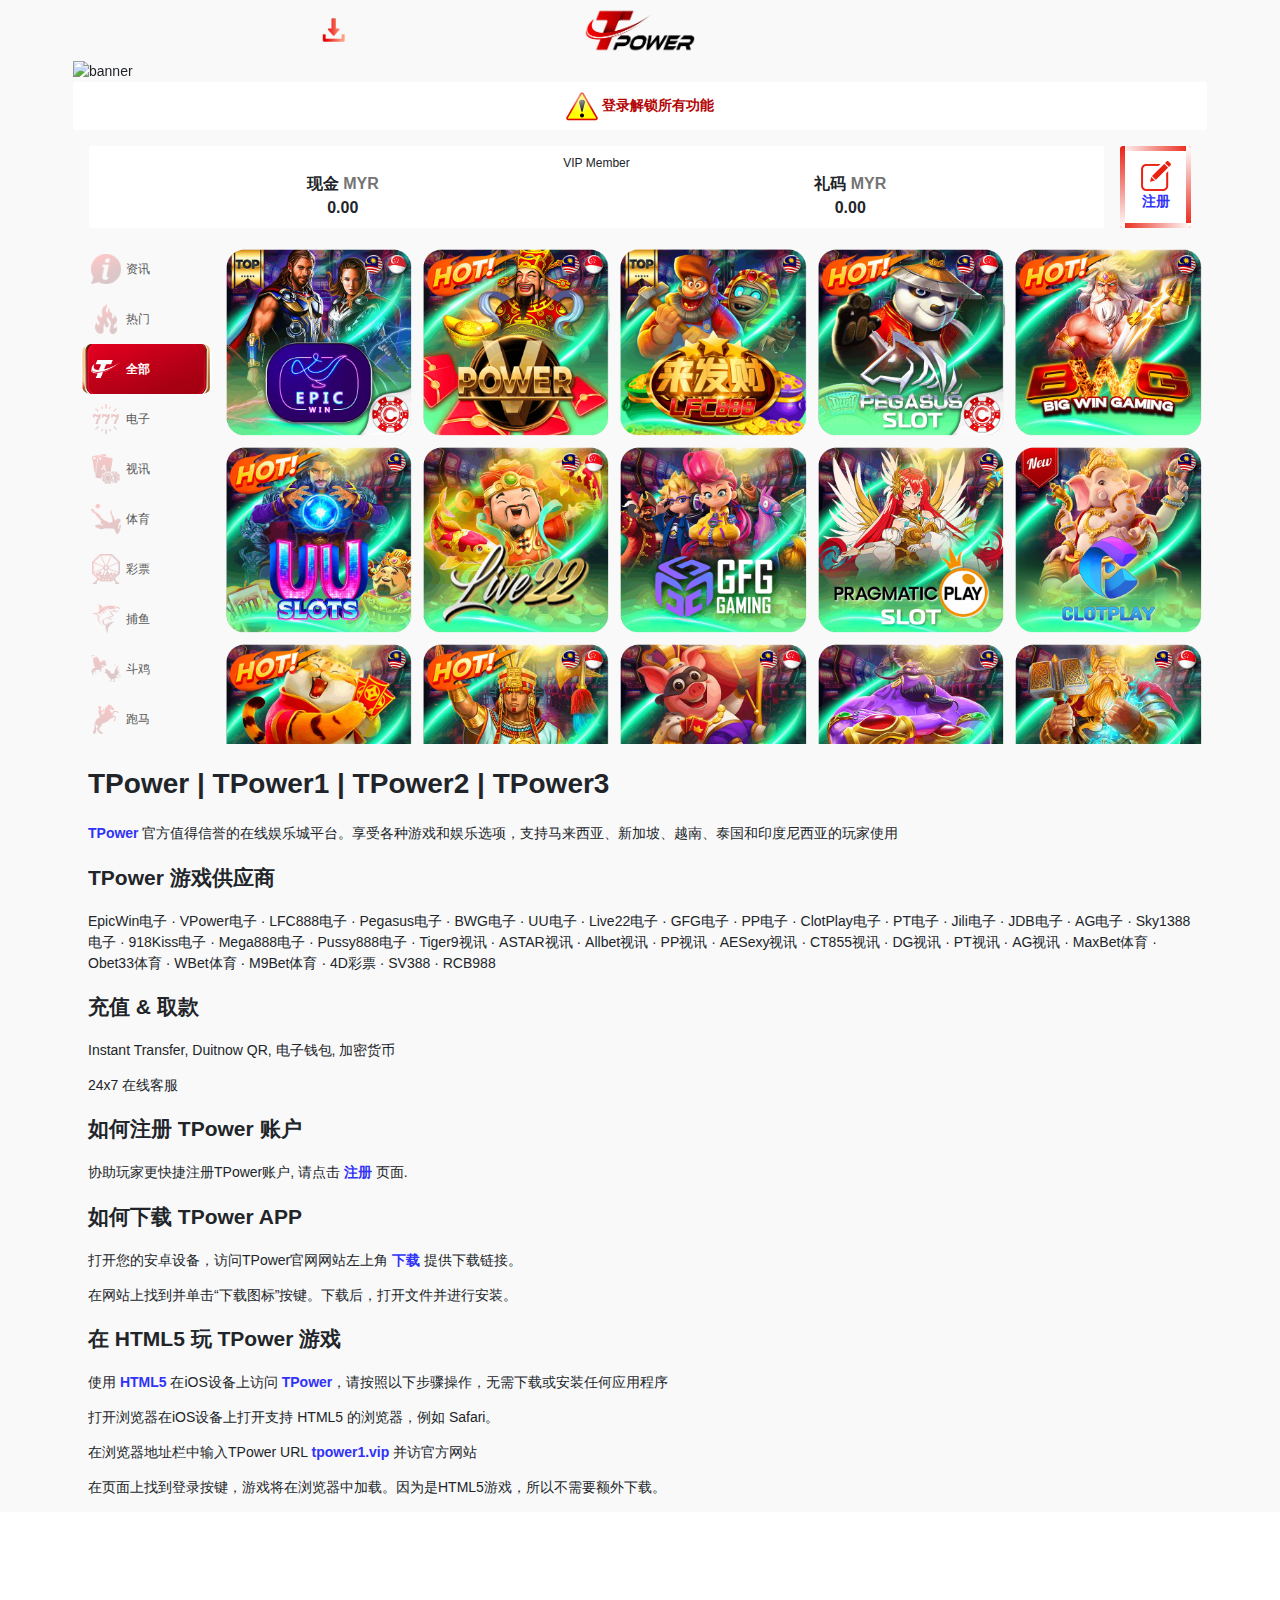
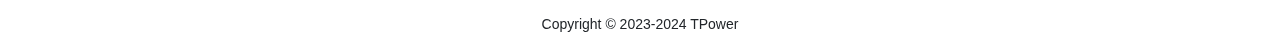
==== cn.html @ 119533c6 "Add files via upload" ====
<!DOCTYPE html>

<head>
    <html lang="zh-Hans" />
    <meta charset="utf-8" />
    <meta name="viewport" content="width=device-width, initial-scale=1" />
    <meta name="author" content="TPower" />
    <meta name="title" content="TPower 官方网站" />
    <title>TPower 官方网站</title>
    <meta name="description" content="TPower | TPower1 | TPower2 | TPower3 值得信誉的马来西亚线上娱乐城平台，24x7在线客服，即时转账和快速提款。立即免费加入！" />
    <meta name="keywords" content="tpower, tpower malaysia, tpower login, tpower casino, tpower 2, tpower official, tpower register, winbox, winbox login, winbox download, winbox apk, h5 winbox, a9 login, a9 agent, a9, a9 play, magnum toto kuda, magnum kuda toto, mkt, mkt 4d, carta mkt, mkt result, 4d mkt, judi free, judi online malaysia, betting, i8 betting, sports betting, 
     big boss judi, judi online" />
    <meta name="robots" content="index, follow" />
    <link rel="apple-touch-icon" sizes="180x180" href="./favicon/apple-touch-icon.png" />
    <link rel="icon" type="image/png" sizes="32x32" href="./favicon/favicon-32x32.png" />
    <link rel="icon" type="image/png" sizes="16x16" href="./favicon/favicon-16x16.png" />
    <link rel="icon" type="image/x-icon" href="./favicon.ico" />
    <link rel="manifest" href="./favicon/site.webmanifest" />
    <link rel="alternate" href="https://www.tpower1.vip" hreflang="en" />
    <link rel="alternate" href="https://www.tpower1.vip/cn" hreflang="zh-Hans" />
    <link href="./main.min.css" rel="stylesheet" />
    <script type="application/ld+json">
  {
    "@context": "https://schema.org",
    "@type": "WebSite",
    "name": "TPower 官方网站",
    "description": " TPower1 | TPower2 | TPower3 值得信誉的马来西亚线上娱乐城，24x7在线客服，即时转账和快速提款。立即免费加入！",
    "alternateName": ["TPower 官方网站"],
    "url": "https://www.tpower1.vip/cn"
  }
    </script>
    <meta name="google-site-verification" content="h-lVkQWXTKPnbQyWhM9craC9PoR7w5kTQ0ytJ8HIBSo" />
</head>

<body>
    <div data-v-7a945193409="" id="app">
        <div data-v-7a945193409="" id="a6685618956" class="a695261691 a69531983">
            <div data-v-7a2359685="">
                <div data-v-7a36941561="" data-v-7a2359685="" class="bg">
                </div>
                <div data-v-7a2359685="" class="container p-0 overflow-x-hidden">
                    <div data-v-7a7156162="" data-v-7a2359685="" class="navbar-height lobby">
                        <div data-v-7a7156162="" class="navbar-container fixed-top w-100 navbar-height">
                            <div data-v-7a7156162="" class="container h-100">
                                <div data-v-7a7156162="" class="row align-items-center h-100 no-gutters">
                                    <div data-v-7a7156162="" class="col">
                                        <a href="https://storage.googleapis.com/cdn-betmonsters-com-cdn-bucket-online/APP/T-Power-v1.0.54.apk" target="_blank" rel="nofollow" class=" btn"><img src="./vendor/download.png" width="32" height="26" alt="APK download"></a>
                                    </div>
                                    <div data-v-7a7156162="" class="col text-center">
                                        <a href="https://www.tpower1.vip/cn"><img data-v-7a7156162="" src="./vendor/logo.png" class="logo-img" alt="TPOWER" width="120" height="50"></a>
                                    </div>
                                    <div data-v-7a7156162="" class="col">
                                        <div data-v-7a7156162="" class="d-flex flex-row justify-content-end align-items-center">
                                            <div data-v-7a7156162="">
                                            </div>
                                        </div>
                                    </div>
                                </div>
                            </div>
                        </div>
                    </div>
                    <div data-v-7a956141731="" data-v-7a2359685="" id="carouselExampleIndicators" data-ride="carousel" class="carousel slide banner-carousel pointer-event">
                        <div data-v-7a956141731="" class="carousel-inner">
                            <div data-v-7a956141731="" class="carousel-item active">
                                <picture>
                                    <source srcset="./banner/171059499000.jpeg" media="(max-width: 468px)">
                                    <img data-v-7a956141731="" src="./banner/171059499000.jpeg" class="w-100 cursor-pointer" alt="banner" width="1280" height="400">
                                </picture>
                            </div>
                        </div>
                    </div>
                    <div data-v-7a1517396="" data-v-7a2359685="">
                        <div data-v-7a1517396="" class="balance-card text-center">
                            <div data-v-7a1517396=""><img src="./vendor/alert.png" width="32" height="32" alt="alert"> <span class="alert">登录解锁所有功能</span></div>
                        </div>
                    </div>
                    <div data-v-7a1517396="" data-v-7a2359685="" class="d-flex px-3 my-3">
                        <div data-v-7a1517396="" class="balance-card text-center">
                            <div data-v-7a1517396="" class="nickname">VIP Member</div>
                            <div data-v-7a1517396="" class="d-flex">
                                <div data-v-7a1517396="" class="balance">
                                    <div data-v-7a1517396="" class="balance-name">
                                        现金
                                        <span data-v-7a1517396="" class="myr">MYR</span>
                                    </div>
                                    <div data-v-7a1517396="" class="balance-value">
                                        0.00
                                    </div>
                                </div>
                                <div data-v-7a1517396="" class="balance ml-3">
                                    <div data-v-7a1517396="" class="balance-name">
                                        礼码
                                        <span data-v-7a1517396="" class="myr">MYR</span>
                                    </div>
                                    <div data-v-7a1517396="" class="balance-value">
                                        0.00
                                    </div>
                                </div>
                            </div>
                        </div>
                        <div data-v-7a1517396="" class="wallet-card ml-3">
                            <span> </span>
                            <span> </span>
                            <span> </span>
                            <span> </span>
                            <div data-v-7a1517396="" class="wallet-btn">
                                <a href="https://www.tpower2.com/Signup/UA0RZ4BJK" rel="nofollow" target="_blank" class="text-signup"><img data-v-7a1517396="" src="./vendor/signup.png" alt="signup">
                                    <div class="d-block">注册</div>
                                </a>
                            </div>
                        </div>
                    </div>
                    <div data-v-7a05651889="" data-v-7a2359685="" class="wrap">
                        <div data-v-7a039684165="" data-v-7a05651889="" class="filter-container type-filter">
                            <div data-v-7a039684165="" class="filter-item">
                                <div data-v-7a039684165="" class="bg"></div>
                                <div data-v-7a039684165="" class="d-flex align-items-center">
                                    <img data-v-7a039684165="" src="./vendor/info.png" class="type-icon" alt="info">
                                    <div data-v-7a039684165="" class="filter-text">资讯
                                    </div>
                                </div>
                            </div>
                            <div data-v-7a039684165="" class="filter-item">
                                <div data-v-7a039684165="" class="bg"></div>
                                <div data-v-7a039684165="" class="d-flex align-items-center">
                                    <img data-v-7a039684165="" src="./vendor/hot.png" class="type-icon" alt="Popular game">
                                    <div data-v-7a039684165="" class="filter-text">热门
                                    </div>
                                </div>
                            </div>
                            <div data-v-7a039684165="" class="filter-item active">
                                <div data-v-7a039684165="" class="d-flex align-items-center">
                                    <img data-v-7a039684165="" src="./vendor/all.png" class="type-icon" alt="TPower all game">
                                    <div data-v-7a039684165="" class="filter-text">全部
                                    </div>
                                </div>
                            </div>
                            <div data-v-7a039684165="" class="filter-item">
                                <div data-v-7a039684165="" class="bg">
                                </div>
                                <div data-v-7a039684165="" class="d-flex align-items-center">
                                    <img data-v-7a039684165="" src="./vendor/slot.png" class="type-icon" alt="slot game">
                                    <div data-v-7a039684165="" class="filter-text">电子
                                    </div>
                                </div>
                            </div>
                            <div data-v-7a039684165="" class="filter-item">
                                <div data-v-7a039684165="" class="bg">
                                </div>
                                <div data-v-7a039684165="" class="d-flex align-items-center">
                                    <img data-v-7a039684165="" src="./vendor/live.png" class="type-icon" alt="Live game">
                                    <div data-v-7a039684165="" class="filter-text">视讯
                                    </div>
                                </div>
                            </div>
                            <div data-v-7a039684165="" class="filter-item">
                                <div data-v-7a039684165="" class="bg">
                                </div>
                                <div data-v-7a039684165="" class="d-flex align-items-center">
                                    <img data-v-7a039684165="" src="./vendor/sports.png" class="type-icon" alt="Sports">
                                    <div data-v-7a039684165="" class="filter-text">体育
                                    </div>
                                </div>
                            </div>
                            <div data-v-7a039684165="" class="filter-item">
                                <div data-v-7a039684165="" class="bg">
                                </div>
                                <div data-v-7a039684165="" class="d-flex align-items-center">
                                    <img data-v-7a039684165="" src="./vendor/lottery.png" class="type-icon" alt="Lottery">
                                    <div data-v-7a039684165="" class="filter-text">彩票
                                    </div>
                                </div>
                            </div>
                            <div data-v-7a039684165="" class="filter-item">
                                <div data-v-7a039684165="" class="bg">
                                </div>
                                <div data-v-7a039684165="" class="d-flex align-items-center">
                                    <img data-v-7a039684165="" src="./vendor/fishing.png" class="type-icon" alt="Fishing game">
                                    <div data-v-7a039684165="" class="filter-text">捕鱼
                                    </div>
                                </div>
                            </div>
                            <div data-v-7a039684165="" class="filter-item">
                                <div data-v-7a039684165="" class="bg">
                                </div>
                                <div data-v-7a039684165="" class="d-flex align-items-center">
                                    <img data-v-7a039684165="" src="./vendor/cockfight.png" class="type-icon" alt="Cockfight">
                                    <div data-v-7a039684165="" class="filter-text">斗鸡
                                    </div>
                                </div>
                            </div>
                            <div data-v-7a039684165="" class="filter-item">
                                <div data-v-7a039684165="" class="bg">
                                </div>
                                <div data-v-7a039684165="" class="d-flex align-items-center">
                                    <img data-v-7a039684165="" src="./vendor/horseRacing.png" class="type-icon" alt="Horse racing">
                                    <div data-v-7a039684165="" class="filter-text">跑马
                                    </div>
                                </div>
                            </div>
                        </div>
                        <div data-v-7a05651889="" class="row no-gutters vendor-list row-cols-3 row-cols-md-5">
                            <div data-v-7a05651889="" class="col p-1">
                                <div data-v-7e6b6157="" data-v-7a05651889="">
                                    <div data-v-7e6b6157="" class="vendor-container">
                                        <div data-v-7e6b6157="" class="vendor-item mx-auto cursor-pointer">
                                            <picture>
                                                <source srcset="./platform/EpicWin.png" media="(max-width: 468px)">
                                                <img data-v-7e6b6157="" src="./platform/EpicWin.png" width="200" height="200" class="vendor-icon" loading="lazy" alt="EpicWin">
                                            </picture>
                                        </div>
                                    </div>

                                </div>
                            </div>
                            <div data-v-7a05651889="" class="col p-1">
                                <div data-v-7e6b6157="" data-v-7a05651889="">
                                    <div data-v-7e6b6157="" class="vendor-container">
                                        <div data-v-7e6b6157="" class="vendor-item mx-auto cursor-pointer">
                                            <picture>
                                                <source srcset="./platform/VPower.png" media="(max-width: 468px)">
                                                <img data-v-7e6b6157="" src="./platform/VPower.png" width="200" height="200" class="vendor-icon" loading="lazy" alt="VPower">
                                            </picture>
                                        </div>
                                    </div>

                                </div>
                            </div>
                            <div data-v-7a05651889="" class="col p-1">
                                <div data-v-7e6b6157="" data-v-7a05651889="">
                                    <div data-v-7e6b6157="" class="vendor-container">
                                        <div data-v-7e6b6157="" class="vendor-item mx-auto cursor-pointer">
                                            <picture>
                                                <source srcset="./platform/LFC888.png" media="(max-width: 468px)">
                                                <img data-v-7e6b6157="" src="./platform/LFC888.png" width="200" height="200" class="vendor-icon" loading="lazy" alt="LFC888">
                                            </picture>
                                        </div>
                                    </div>
                                </div>
                            </div>
                            <div data-v-7a05651889="" class="col p-1">
                                <div data-v-7e6b6157="" data-v-7a05651889="">
                                    <div data-v-7e6b6157="" class="vendor-container">
                                        <div data-v-7e6b6157="" class="vendor-item mx-auto cursor-pointer">
                                            <picture>
                                                <source srcset="./platform/PegasusSlot.png" media="(max-width: 468px)">
                                                <img data-v-7e6b6157="" src="./platform/PegasusSlot.png" width="200" height="200" class="vendor-icon" loading="lazy" alt="PegasusSlot">
                                            </picture>
                                        </div>
                                    </div>
                                </div>
                            </div>
                            <div data-v-7a05651889="" class="col p-1">
                                <div data-v-7e6b6157="" data-v-7a05651889="">
                                    <div data-v-7e6b6157="" class="vendor-container">
                                        <div data-v-7e6b6157="" class="vendor-item mx-auto cursor-pointer">
                                            <picture>
                                                <source srcset="./platform/BWG.png" media="(max-width: 468px)">
                                                <img data-v-7e6b6157="" src="./platform/BWG.png" width="200" height="200" class="vendor-icon" loading="lazy" alt="BWG">
                                            </picture>
                                        </div>
                                    </div>
                                </div>
                            </div>
                            <div data-v-7a05651889="" class="col p-1">
                                <div data-v-7e6b6157="" data-v-7a05651889="">
                                    <div data-v-7e6b6157="" class="vendor-container">
                                        <div data-v-7e6b6157="" class="vendor-item mx-auto cursor-pointer">
                                            <picture>
                                                <source srcset="./platform/UUslot.png" media="(max-width: 468px)">
                                                <img data-v-7e6b6157="" src="./platform/UUslot.png" width="200" height="200" class="vendor-icon" loading="lazy" alt="UUSlot">
                                            </picture>
                                        </div>
                                    </div>
                                </div>
                            </div>
                            <div data-v-7a05651889="" class="col p-1">
                                <div data-v-7e6b6157="" data-v-7a05651889="">
                                    <div data-v-7e6b6157="" class="vendor-container">
                                        <div data-v-7e6b6157="" class="vendor-item mx-auto cursor-pointer">
                                            <picture>
                                                <source srcset="./platform/Live22.png" media="(max-width: 468px)">
                                                <img data-v-7e6b6157="" src="./platform/Live22.png" width="200" height="200" class="vendor-icon" loading="lazy" alt="Live22">
                                            </picture>
                                        </div>
                                    </div>
                                </div>
                            </div>
                            <div data-v-7a05651889="" class="col p-1">
                                <div data-v-7e6b6157="" data-v-7a05651889="">
                                    <div data-v-7e6b6157="" class="vendor-container">
                                        <div data-v-7e6b6157="" class="vendor-item mx-auto cursor-pointer">
                                            <picture>
                                                <source srcset="./platform/GFG.png" media="(max-width: 468px)">
                                                <img data-v-7e6b6157="" src="./platform/GFG.png" width="200" height="200" class="vendor-icon" loading="lazy" alt="GFG">
                                            </picture>
                                        </div>
                                    </div>
                                </div>
                            </div>
                            <div data-v-7a05651889="" class="col p-1">
                                <div data-v-7e6b6157="" data-v-7a05651889="">
                                    <div data-v-7e6b6157="" class="vendor-container">
                                        <div data-v-7e6b6157="" class="vendor-item mx-auto cursor-pointer">
                                            <picture>
                                                <source srcset="./platform/PragmaticPlaySlot.png" media="(max-width: 468px)">
                                                <img data-v-7e6b6157="" src="./platform/PragmaticPlaySlot.png" width="200" height="200" class="vendor-icon" loading="lazy" alt="PragmaticPlaySlot">
                                            </picture>
                                        </div>
                                    </div>
                                </div>
                            </div>
                            <div data-v-7a05651889="" class="col p-1">
                                <div data-v-7e6b6157="" data-v-7a05651889="">
                                    <div data-v-7e6b6157="" class="vendor-container">
                                        <div data-v-7e6b6157="" class="vendor-item mx-auto cursor-pointer">
                                            <picture>
                                                <source srcset="./platform/ClotPlay.png" media="(max-width: 468px)">
                                                <img data-v-7e6b6157="" src="./platform/ClotPlay.png" width="200" height="200" class="vendor-icon" loading="lazy" alt="ClotPlay">
                                            </picture>
                                        </div>
                                    </div>
                                </div>
                            </div>
                            <div data-v-7a05651889="" class="col p-1">
                                <div data-v-7e6b6157="" data-v-7a05651889="">
                                    <div data-v-7e6b6157="" class="vendor-container">
                                        <div data-v-7e6b6157="" class="vendor-item mx-auto cursor-pointer">
                                            <picture>
                                                <source srcset="./platform/PlaytechSlot.png" media="(max-width: 468px)">
                                                <img data-v-7e6b6157="" src="./platform/PlaytechSlot.png" width="200" height="200" class="vendor-icon" loading="lazy" alt="PlaytechSlot">
                                            </picture>
                                        </div>
                                    </div>
                                </div>
                            </div>
                            <div data-v-7a05651889="" class="col p-1">
                                <div data-v-7e6b6157="" data-v-7a05651889="">
                                    <div data-v-7e6b6157="" class="vendor-container">
                                        <div data-v-7e6b6157="" class="vendor-item mx-auto cursor-pointer">
                                            <picture>
                                                <source srcset="./platform/Jili.png" media="(max-width: 468px)">
                                                <img data-v-7e6b6157="" src="./platform/Jili.png" width="200" height="200" class="vendor-icon" loading="lazy" alt="Jili">
                                            </picture>
                                        </div>
                                    </div>
                                </div>
                            </div>
                            <div data-v-7a05651889="" class="col p-1">
                                <div data-v-7e6b6157="" data-v-7a05651889="">
                                    <div data-v-7e6b6157="" class="vendor-container">
                                        <div data-v-7e6b6157="" class="vendor-item mx-auto cursor-pointer">
                                            <picture>
                                                <source srcset="./platform/JDBSlot.png" media="(max-width: 468px)">
                                                <img data-v-7e6b6157="" src="./platform/JDBSlot.png" width="200" height="200" class="vendor-icon" loading="lazy" alt="JDBSlot">
                                            </picture>
                                        </div>
                                    </div>
                                </div>
                            </div>
                            <div data-v-7a05651889="" class="col p-1">
                                <div data-v-7e6b6157="" data-v-7a05651889="">
                                    <div data-v-7e6b6157="" class="vendor-container">
                                        <div data-v-7e6b6157="" class="vendor-item mx-auto cursor-pointer">
                                            <picture>
                                                <source srcset="./platform/AGSlot.png" media="(max-width: 468px)">
                                                <img data-v-7e6b6157="" src="./platform/AGSlot.png" width="200" height="200" class="vendor-icon" loading="lazy" alt="AGSlot">
                                            </picture>
                                        </div>
                                    </div>
                                </div>
                            </div>
                            <div data-v-7a05651889="" class="col p-1">
                                <div data-v-7e6b6157="" data-v-7a05651889="">
                                    <div data-v-7e6b6157="" class="vendor-container">
                                        <div data-v-7e6b6157="" class="vendor-item mx-auto cursor-pointer">
                                            <picture>
                                                <source srcset="./platform/Sky1388.png" media="(max-width: 468px)">
                                                <img data-v-7e6b6157="" src="./platform/Sky1388.png" width="200" height="200" class="vendor-icon" loading="lazy" alt="SKY1388">
                                            </picture>
                                        </div>
                                    </div>
                                </div>
                            </div>
                            <div data-v-7a05651889="" class="col p-1">
                                <div data-v-7e6b6157="" data-v-7a05651889="">
                                    <div data-v-7e6b6157="" class="vendor-container">
                                        <div data-v-7e6b6157="" class="vendor-item mx-auto cursor-pointer">
                                            <picture>
                                                <source srcset="./platform/918Kiss.png" media="(max-width: 468px)">
                                                <img data-v-7e6b6157="" src="./platform/918Kiss.png" width="200" height="200" class="vendor-icon" loading="lazy" alt="918Kiss">
                                            </picture>
                                        </div>
                                    </div>
                                </div>
                            </div>
                            <div data-v-7a05651889="" class="col p-1">
                                <div data-v-7e6b6157="" data-v-7a05651889="">
                                    <div data-v-7e6b6157="" class="vendor-container">
                                        <div data-v-7e6b6157="" class="vendor-item mx-auto cursor-pointer">
                                            <picture>
                                                <source srcset="./platform/Mega888.png" media="(max-width: 468px)">
                                                <img data-v-7e6b6157="" src="./platform/Mega888.png" width="200" height="200" class="vendor-icon" loading="lazy" alt="Mega888">
                                            </picture>
                                        </div>
                                    </div>
                                </div>
                            </div>
                            <div data-v-7a05651889="" class="col p-1">
                                <div data-v-7e6b6157="" data-v-7a05651889="">
                                    <div data-v-7e6b6157="" class="vendor-container">
                                        <div data-v-7e6b6157="" class="vendor-item mx-auto cursor-pointer">
                                            <picture>
                                                <source srcset="./platform/Pussy888.png" media="(max-width: 468px)">
                                                <img data-v-7e6b6157="" src="./platform/Pussy888.png" width="200" height="200" class="vendor-icon" loading="lazy" alt="Pussy888">
                                            </picture>
                                        </div>
                                    </div>
                                </div>
                            </div>
                            <div data-v-7a05651889="" class="col p-1">
                                <div data-v-7e6b6157="" data-v-7a05651889="">
                                    <div data-v-7e6b6157="" class="vendor-container">
                                        <div data-v-7e6b6157="" class="vendor-item mx-auto cursor-pointer">
                                            <picture>
                                                <source srcset="./platform/Tiger9.png" media="(max-width: 468px)">
                                                <img data-v-7e6b6157="" src="./platform/Tiger9.png" width="200" height="200" class="vendor-icon" loading="lazy" alt="Tiger9">
                                            </picture>
                                        </div>
                                    </div>
                                </div>
                            </div>
                            <div data-v-7a05651889="" class="col p-1">
                                <div data-v-7e6b6157="" data-v-7a05651889="">
                                    <div data-v-7e6b6157="" class="vendor-container">
                                        <div data-v-7e6b6157="" class="vendor-item mx-auto cursor-pointer">
                                            <picture>
                                                <source srcset="./platform/ASTAR.png" media="(max-width: 468px)">
                                                <img data-v-7e6b6157="" src="./platform/ASTAR.png" width="200" height="200" class="vendor-icon" loading="lazy" alt="ASTAR">
                                            </picture>
                                        </div>
                                    </div>
                                </div>
                            </div>
                            <div data-v-7a05651889="" class="col p-1">
                                <div data-v-7e6b6157="" data-v-7a05651889="">
                                    <div data-v-7e6b6157="" class="vendor-container">
                                        <div data-v-7e6b6157="" class="vendor-item mx-auto cursor-pointer">
                                            <picture>
                                                <source srcset="./platform/JDBFishing.png" media="(max-width: 468px)">
                                                <img data-v-7e6b6157="" src="./platform/JDBFishing.png" width="200" height="200" class="vendor-icon" loading="lazy" alt="JDBFishing">
                                            </picture>
                                        </div>
                                    </div>
                                </div>
                            </div>
                            <div data-v-7a05651889="" class="col p-1">
                                <div data-v-7e6b6157="" data-v-7a05651889="">
                                    <div data-v-7e6b6157="" class="vendor-container">
                                        <div data-v-7e6b6157="" class="vendor-item mx-auto cursor-pointer">
                                            <picture>
                                                <source srcset="./platform/Allbet.png" media="(max-width: 468px)">
                                                <img data-v-7e6b6157="" src="./platform/Allbet.png" width="200" height="200" class="vendor-icon" loading="lazy" alt="Allbet">
                                            </picture>
                                        </div>
                                    </div>
                                </div>
                            </div>
                            <div data-v-7a05651889="" class="col p-1">
                                <div data-v-7e6b6157="" data-v-7a05651889="">
                                    <div data-v-7e6b6157="" class="vendor-container">
                                        <div data-v-7e6b6157="" class="vendor-item mx-auto cursor-pointer">
                                            <picture>
                                                <source srcset="./platform/PragmaticPlayLive.png" media="(max-width: 468px)">
                                                <img data-v-7e6b6157="" src="./platform/PragmaticPlayLive.png" width="200" height="200" class="vendor-icon" loading="lazy" alt="PragmaticPlayLive">
                                            </picture>
                                        </div>
                                    </div>
                                </div>
                            </div>
                            <div data-v-7a05651889="" class="col p-1">
                                <div data-v-7e6b6157="" data-v-7a05651889="">
                                    <div data-v-7e6b6157="" class="vendor-container">
                                        <div data-v-7e6b6157="" class="vendor-item mx-auto cursor-pointer">
                                            <picture>
                                                <source srcset="./platform/AESexy.png" media="(max-width: 468px)">
                                                <img data-v-7e6b6157="" src="./platform/AESexy.png" width="200" height="200" class="vendor-icon" loading="lazy" alt="AESexy">
                                            </picture>
                                        </div>
                                    </div>
                                </div>
                            </div>
                            <div data-v-7a05651889="" class="col p-1">
                                <div data-v-7e6b6157="" data-v-7a05651889="">
                                    <div data-v-7e6b6157="" class="vendor-container">
                                        <div data-v-7e6b6157="" class="vendor-item mx-auto cursor-pointer">
                                            <picture>
                                                <source srcset="./platform/CT855.png" media="(max-width: 468px)">
                                                <img data-v-7e6b6157="" src="./platform/CT855.png" width="200" height="200" class="vendor-icon" loading="lazy" alt="CT855">
                                            </picture>
                                        </div>
                                    </div>
                                </div>
                            </div>
                            <div data-v-7a05651889="" class="col p-1">
                                <div data-v-7e6b6157="" data-v-7a05651889="">
                                    <div data-v-7e6b6157="" class="vendor-container">
                                        <div data-v-7e6b6157="" class="vendor-item mx-auto cursor-pointer">
                                            <picture>
                                                <source srcset="./platform/DreamGaming.png" media="(max-width: 468px)">
                                                <img data-v-7e6b6157="" src="./platform/DreamGaming.png" width="200" height="200" class="vendor-icon" loading="lazy" alt="DreamGaming">
                                            </picture>
                                        </div>
                                    </div>
                                </div>
                            </div>
                            <div data-v-7a05651889="" class="col p-1">
                                <div data-v-7e6b6157="" data-v-7a05651889="">
                                    <div data-v-7e6b6157="" class="vendor-container">
                                        <div data-v-7e6b6157="" class="vendor-item mx-auto cursor-pointer">
                                            <picture>
                                                <source srcset="./platform/PlaytechLive.png" media="(max-width: 468px)">
                                                <img data-v-7e6b6157="" src="./platform/PlaytechLive.png" width="200" height="200" class="vendor-icon" loading="lazy" alt="PlaytechLive">
                                            </picture>
                                        </div>
                                    </div>
                                </div>
                            </div>
                            <div data-v-7a05651889="" class="col p-1">
                                <div data-v-7e6b6157="" data-v-7a05651889="">
                                    <div data-v-7e6b6157="" class="vendor-container">
                                        <div data-v-7e6b6157="" class="vendor-item mx-auto cursor-pointer">
                                            <picture>
                                                <source srcset="./platform/AGLive.png" media="(max-width: 468px)">
                                                <img data-v-7e6b6157="" src="./platform/AGLive.png" width="200" height="200" class="vendor-icon" loading="lazy" alt="AGLive">
                                            </picture>
                                        </div>
                                    </div>
                                </div>
                            </div>
                            <div data-v-7a05651889="" class="col p-1">
                                <div data-v-7e6b6157="" data-v-7a05651889="">
                                    <div data-v-7e6b6157="" class="vendor-container">
                                        <div data-v-7e6b6157="" class="vendor-item mx-auto cursor-pointer">
                                            <picture>
                                                <source srcset="./platform/MaxBet.png" media="(max-width: 468px)">
                                                <img data-v-7e6b6157="" src="./platform/MaxBet.png" width="200" height="200" class="vendor-icon" loading="lazy" alt="MaxBet">
                                            </picture>
                                        </div>
                                    </div>
                                </div>
                            </div>
                            <div data-v-7a05651889="" class="col p-1">
                                <div data-v-7e6b6157="" data-v-7a05651889="">
                                    <div data-v-7e6b6157="" class="vendor-container">
                                        <div data-v-7e6b6157="" class="vendor-item mx-auto cursor-pointer">
                                            <picture>
                                                <source srcset="./platform/Obet33.png" media="(max-width: 468px)">
                                                <img data-v-7e6b6157="" src="./platform/Obet33.png" width="200" height="200" class="vendor-icon" loading="lazy" alt="Obet33">
                                            </picture>
                                        </div>
                                    </div>
                                </div>
                            </div>
                            <div data-v-7a05651889="" class="col p-1">
                                <div data-v-7e6b6157="" data-v-7a05651889="">
                                    <div data-v-7e6b6157="" class="vendor-container">
                                        <div data-v-7e6b6157="" class="vendor-item mx-auto cursor-pointer">
                                            <picture>
                                                <source srcset="./platform/WBet.png" media="(max-width: 468px)">
                                                <img data-v-7e6b6157="" src="./platform/WBet.png" width="200" height="200" class="vendor-icon" loading="lazy" alt="WBet">
                                            </picture>
                                        </div>
                                    </div>
                                </div>
                            </div>
                            <div data-v-7a05651889="" class="col p-1">
                                <div data-v-7e6b6157="" data-v-7a05651889="">
                                    <div data-v-7e6b6157="" class="vendor-container">
                                        <div data-v-7e6b6157="" class="vendor-item mx-auto cursor-pointer">
                                            <picture>
                                                <source srcset="./platform/4D.png" media="(max-width: 468px)">
                                                <img data-v-7e6b6157="" src="./platform/4D.png" width="200" height="200" class="vendor-icon" loading="lazy" alt="4D">
                                            </picture>
                                        </div>
                                    </div>
                                </div>
                            </div>
                            <div data-v-7a05651889="" class="col p-1">
                                <div data-v-7e6b6157="" data-v-7a05651889="">
                                    <div data-v-7e6b6157="" class="vendor-container">
                                        <div data-v-7e6b6157="" class="vendor-item mx-auto cursor-pointer">
                                            <picture>
                                                <source srcset="./platform/SV388.png" media="(max-width: 468px)">
                                                <img data-v-7e6b6157="" src="./platform/SV388.png" width="200" height="200" class="vendor-icon" loading="lazy" alt="SV388">
                                            </picture>
                                        </div>
                                    </div>
                                </div>
                            </div>
                            <div data-v-7a05651889="" class="col p-1">
                                <div data-v-7e6b6157="" data-v-7a05651889="">
                                    <div data-v-7e6b6157="" class="vendor-container">
                                        <div data-v-7e6b6157="" class="vendor-item mx-auto cursor-pointer">
                                            <picture>
                                                <source srcset="./platform/RCB988.png" media="(max-width: 468px)">
                                                <img data-v-7e6b6157="" src="./platform/RCB988.png" width="200" height="200" class="vendor-icon" loading="lazy" alt="RCB988">
                                            </picture>
                                        </div>
                                    </div>
                                </div>
                            </div>
                        </div>
                    </div>
                    <div data-v-7a2359685="">

                    </div>
                    <div class="container" data-v-7a96513261="">

                        <h1>TPower | TPower1 | TPower2 | TPower3</h1>
                        <p><a href="https://www.tpower1.vip/cn"><b>TPower</b></a> 官方值得信誉的在线娱乐城平台。享受各种游戏和娱乐选项，支持马来西亚、新加坡、越南、泰国和印度尼西亚的玩家使用</p>
                        
                        <h2>TPower 游戏供应商</h2>
                        <p>EpicWin电子 · VPower电子 · LFC888电子 · Pegasus电子 · BWG电子 · UU电子 · Live22电子 · 
                           GFG电子 · PP电子 · ClotPlay电子 · PT电子 · 
                           Jili电子 · JDB电子 · AG电子 · Sky1388电子 · 918Kiss电子 · Mega888电子 · Pussy888电子 · 
                           Tiger9视讯 · ASTAR视讯 · Allbet视讯 · PP视讯 · AESexy视讯 · CT855视讯 · DG视讯 · PT视讯 · AG视讯 · 
                           MaxBet体育 · Obet33体育 · WBet体育 · M9Bet体育 · 4D彩票 · SV388 · RCB988</p>
                       
                        <h2>充值 & 取款</h2>
                        <p>Instant Transfer, Duitnow QR, 电子钱包, 加密货币</p>
                        <p>24x7 在线客服</p>

                        <h2>如何注册 TPower 账户</h2>
                        <p>协助玩家更快捷注册TPower账户, 请点击 <a href="https://www.tpower2.com/Signup/UA0RZ4BJK" rel="nofollow" target="_blank"><b>注册</b></a> 页面. </p>

                        <h2>如何下载 TPower APP</h2>
                        <p>打开您的安卓设备，访问TPower官网网站左上角 <a href="https://www.tpower1.vip/cn"><b>下载</b></a> 提供下载链接。</p>
                        <p>在网站上找到并单击“下载图标”按键。下载后，打开文件并进行安装。</p>

                        <h2>在 HTML5 玩 TPower 游戏</h2>
                        <p>使用 <a href="https://en.wikipedia.org/wiki/HTML5" target="_blank" rel="nofollow noreferrer noopener"><b>HTML5</b></a> 在iOS设备上访问 <a href="https://www.tpower2.com/Signup/UA0RZ4BJK" rel="nofollow" target="_blank"><b>TPower</b></a>，请按照以下步骤操作，无需下载或安装任何应用程序</p>
                        <p>打开浏览器在iOS设备上打开支持 HTML5 的浏览器，例如 Safari。</p>
                        <p>在浏览器地址栏中输入TPower URL <a href="https://www.tpower1.vip/cn"><b>tpower1.vip</b></a> 并访官方网站</p>
                        <p>在页面上找到登录按键，游戏将在浏览器中加载。因为是HTML5游戏，所以不需要额外下载。</p>

                    </div>
                </div>
            </div>
        </div>
    </div>
    <div class="footer-total-height d-block"></div>
<div class="footer">
    <p>Copyright © 2023-2024 TPower</p>
</div>
</body>

</html>
---- main.min.css ----
/*!
 * Bootstrap v3.3.7 (http://getbootstrap.com)
 * Copyright 2011-2016 Twitter, Inc.
 * Licensed under MIT (https://github.com/twbs/bootstrap/blob/master/LICENSE)
 */ /*! normalize.css v3.0.3 | MIT License | github.com/necolas/normalize.css */
body #a6685618956 {
  font-size: 14px;
  font-family: sans-serif;
  background-color: #f9f9f9;
}
picture {
  display: block;
}
p {
  display: block;
}
img {
  max-width: 100%;
  height: auto;
}
.text-signup {
  display: block;
  font-weight: bold;
}
#a6685618956 a {
}
#a6685618956 .container {
  max-width: 700px;
}
#a6685618956 .cursor-pointer {
  cursor: pointer;
}
#a6685618956 .container[data-v-7a96513261] {
  max-width: 1134px;
  height: auto;
  display: block;
}
#a6685618956 .container[data-v-7a2359685] {
  max-width: 1134px;
}
#a6685618956.a69531983 .container[data-v-7a2359685] {
  display: -webkit-box;
  display: -ms-flexbox;
  display: flex;
  -webkit-box-orient: vertical;
  -webkit-box-direction: normal;
  -ms-flex-direction: column;
  flex-direction: column;
}
#a6685618956 .overflow-x-hidden[data-v-7a2359685] {
  overflow-x: hidden;
}
#a6685618956 .navbar-height[data-v-7a7156162] {
  height: 70px;
}
#a6685618956 .logo-img[data-v-7a7156162] {
  max-height: 55px;
  max-width: 100%;
  -o-object-fit: contain;
  object-fit: contain;
}
#a6685618956.a69531983 .navbar-height[data-v-7a7156162] {
  height: 60px;
}
#a6685618956.a69531983 .logo-img[data-v-7a7156162] {
  max-height: 45px;
}
#a6685618956.a695261691 .navbar-container[data-v-7a7156162] {
  background-color: #f9f9f9;
  color: #242424;
}
#a6685618956 .countryImage[data-v-7a2856198] {
  height: 23px;
  width: 23px;
  -o-object-fit: cover;
  object-fit: cover;
}
#a6685618956 .bg[data-v-7a36941561] {
  position: fixed;
  z-index: -1;
  top: 0;
  right: 0;
  bottom: 0;
  left: 0;
  -webkit-transform: translateZ(0);
  transform: translateZ(0);
}
#a6685618956.a695261691 .bg[data-v-7a36941561] {
  background-color: #f9f9f9;
}
.footer-total-height {
  height: 68px;
}
.footer-total-height {
  height: 88px;
}
#a6685618956 .footer-container[data-v-7a30832209] {
  width: 100%;
  height: 68px;
}
#a6685618956 .footer-bg[data-v-7a30832209] {
  position: absolute;
  background-repeat: no-repeat;
  background-position: 50%;
  background-size: 1000px 68px;
  height: 100%;
  width: 100%;
}
#a6685618956 .footer-item[data-v-7a30832209] {
  position: relative;
}
#a6685618956 .tab-text[data-v-7a30832209] {
  font-size: 12px;
  margin-top: 3px;
  white-space: nowrap;
}
#a6685618956 .tab-icon[data-v-7a30832209] {
  height: 32px;
  width: 32px;
  margin-top: 8px;
  -o-object-fit: contain;
  object-fit: contain;
  cursor: pointer;
}
#a6685618956 .main-button[data-v-7a30832209] {
  width: 62px;
  height: 62px;
  top: 8px;
  -o-object-fit: contain;
  object-fit: contain;
  z-index: 1;
}
#a6685618956 .main-button[data-v-7a30832209] {
  cursor: pointer;
  position: absolute;
  left: 50%;
  -webkit-transform: translate(-50%, -50%);
  transform: translate(-50%, -50%);
}
#a6685618956.a695261691 .footer-bg[data-v-7a30832209] {
  background: #fff;
  -webkit-box-shadow: 0 12px 10px 10px hsla(0, 0%, 67.8%, 0.6196078431372549);
  box-shadow: 0 12px 10px 10px hsla(0, 0%, 67.8%, 0.6196078431372549);
  border-top-left-radius: 20px;
  border-top-right-radius: 20px;
}
#a6685618956.a695261691 .tab-text[data-v-7a30832209] {
  color: #575757;
}
#a6685618956.a695261691 .tab-text-active[data-v-7a30832209] {
  color: #000;
}
#a6685618956.a69531983 .wrap[data-v-7a05651889] {
  display: -webkit-box;
  display: -ms-flexbox;
  -webkit-box-flex: 1;
  -ms-flex: 1;
  flex: 1;
  overflow: hidden;
  display: flex;
}
#a6685618956.a69531983 .wrap .type-filter[data-v-7a05651889],
#a6685618956.a69531983 .wrap .vendor-list[data-v-7a05651889] {
  height: 500px;
  max-height: 500px;
  overflow-y: auto;
}
#a6685618956.a69531983 .wrap .vendor-list[data-v-7a05651889] {
  -ms-flex-line-pack: start;
  align-content: flex-start;
  -webkit-box-flex: 1;
  -ms-flex: 1;
  flex: 1;
}
#a6685618956 .filter-container[data-v-7a039684165] {
  display: -webkit-box;
  display: -ms-flexbox;
  display: flex;
  -webkit-box-orient: vertical;
  -webkit-box-direction: normal;
  -ms-flex-direction: column;
  flex-direction: column;
  padding: 0 8px;
  width: 147px;
  max-width: 35%;
  -webkit-box-align: center;
  -ms-flex-align: center;
  align-items: center;
}
#a6685618956 .filter-item[data-v-7a039684165] {
  padding: 10px;
  cursor: pointer;
  width: 100%;
  position: relative;
  white-space: nowrap;
}
#a6685618956 .filter-item .bg[data-v-7a039684165] {
  position: absolute;
  top: 0;
  left: 0;
  bottom: 0;
  right: 0;
  z-index: -1;
}
#a6685618956 .filter-item .type-icon[data-v-7a039684165] {
  height: 30px;
  width: 30px;
  -o-object-fit: contain;
  object-fit: contain;
}
#a6685618956 .filter-item .filter-text[data-v-7a039684165] {
  margin: 0 5px;
  font-size: 12px;
  color: #575757;
}
#a6685618956 .filter-item.active .filter-text[data-v-7a039684165] {
  color: #fff;
  font-weight: 700;
}
#a6685618956 .filter-item.active {
  background-image: url("./vendor/sidebar.png");
  background-size: 100%;
  background-repeat: no-repeat;
  border-radius: 10px;
  background-position: center;
}
#a6685618956 .vendor-container[data-v-7e6b6157] {
  padding-top: 62%;
  position: relative;
  width: 100%;
}
#a6685618956.a69531983 .vendor-container[data-v-7e6b6157] {
  padding-top: 100%;
}
#a6685618956 .disable[data-v-7e6b6157] {
  -webkit-filter: grayscale(1);
  filter: grayscale(1);
}
#a6685618956 .vendor-item[data-v-7e6b6157] {
  position: absolute;
  top: 0;
  left: 0;
  bottom: 0;
  right: 0;
}
#a6685618956 .vendor-icon[data-v-7e6b6157] {
  position: absolute;
  width: 96%;
  height: 96%;
  -o-object-fit: contain;
  object-fit: contain;
  top: 50%;
  left: 50%;
  -webkit-transform: translate(-50%, -50%);
  transform: translate(-50%, -50%);
  border-radius: 8px;
}
#a6685618956.a69531983 .vendor-icon[data-v-7e6b6157] {
  width: 100%;
  height: 100%;
}
#a6685618956 .coming-soon[data-v-7e6b6157] {
  position: absolute;
  left: -3%;
  bottom: 15%;
  width: 100%;
  -o-object-fit: contain;
  object-fit: contain;
}
#a6685618956 .balance-card[data-v-7a1517396],
#a6685618956 .wallet-card[data-v-7a1517396] {
  background-color: #fff;
  border-radius: 3px;
  padding: 8px;
  text-align: center;
}
#a6685618956 .balance-card[data-v-7a1517396] {
  -webkit-box-flex: 1;
  -ms-flex: 1;
  flex: 1;
}
#a6685618956 .wallet-card[data-v-7a1517396] {
  display: -webkit-box;
  display: -ms-flexbox;
  display: flex;
  -ms-flex-pack: distribute;
  justify-content: space-around;
  -webkit-box-align: center;
  -ms-flex-align: center;
  align-items: center;
  cursor: pointer;
}
#a6685618956 .wallet-card .wallet-btn[data-v-7a1517396] {
  width: 55px;
}
#a6685618956 .wallet-card .wallet-btn img[data-v-7a1517396] {
  width: 30px;
  height: 30px;
}
#a6685618956 .nickname[data-v-7a1517396] {
  font-size: 12px;
}
#a6685618956 .balance[data-v-7a1517396] {
  width: 100%;
  font-size: 16px;
  font-weight: 700;
  white-space: nowrap;
  display: -webkit-box;
  display: -ms-flexbox;
  display: flex;
  -webkit-box-orient: vertical;
  -webkit-box-direction: normal;
  -ms-flex-direction: column;
  flex-direction: column;
  -webkit-box-pack: center;
  -ms-flex-pack: center;
  justify-content: center;
  -webkit-box-align: center;
  -ms-flex-align: center;
  align-items: center;
}
#a6685618956 .myr[data-v-7a1517396] {
  color: #747474;
  font-size: 16px;
}
#a6685618956.C911 ul li[data-v-625421d4]::marker {
  color: #997227;
}
#a6685618956.C912 ul li[data-v-625421d4]::marker {
  color: #00d2fa;
}
#a6685618956.C913 ul li[data-v-625421d4]::marker,
#a6685618956.C914 ul li[data-v-625421d4]::marker {
  color: #ffd36d;
}
#a6685618956.C915 ul li[data-v-625421d4]::marker {
  color: #212529;
}
#a6685618956.C916 ul li[data-v-625421d4]::marker {
  color: #f80605;
}
#C10.C1011 ul li[data-v-f50376a2]::marker {
  color: #e8bd70;
}
@font-face {
  font-family: Microsoft YaHei;
  src: url(/static/fonts/msyh.12916d9.ttf) format("truetype");
  font-weight: 400;
}
#C12.C1211 ul li[data-v-530b4454]::marker {
  color: #47d1ff;
}
:root {
  --blue: #007bff;
  --indigo: #6610f2;
  --purple: #6f42c1;
  --pink: #e83e8c;
  --red: #dc3545;
  --orange: #fd7e14;
  --yellow: #ffc107;
  --green: #28a745;
  --teal: #20c997;
  --cyan: #17a2b8;
  --white: #fff;
  --gray: #6c757d;
  --gray-dark: #343a40;
  --primary: #007bff;
  --secondary: #6c757d;
  --success: #28a745;
  --info: #17a2b8;
  --warning: #ffc107;
  --danger: #dc3545;
  --light: #f8f9fa;
  --dark: #343a40;
  --breakpoint-xs: 0;
  --breakpoint-sm: 576px;
  --breakpoint-md: 768px;
  --breakpoint-lg: 992px;
  --breakpoint-xl: 1200px;
  --font-family-sans-serif: -apple-system, BlinkMacSystemFont, "Segoe UI",
    Roboto, "Helvetica Neue", Arial, "Noto Sans", "Liberation Sans", sans-serif,
    "Apple Color Emoji", "Segoe UI Emoji", "Segoe UI Symbol", "Noto Color Emoji";
  --font-family-monospace: SFMono-Regular, Menlo, Monaco, Consolas,
    "Liberation Mono", "Courier New", monospace;
}
*,
:after,
:before {
  -webkit-box-sizing: border-box;
  box-sizing: border-box;
}
html {
  font-family: sans-serif;
  line-height: 1.15;
  -webkit-text-size-adjust: 100%;
  -webkit-tap-highlight-color: transparent;
}
body {
  margin: 0;
  font-family: -apple-system, BlinkMacSystemFont, Segoe UI, Roboto,
    Helvetica Neue, Arial, Noto Sans, Liberation Sans, sans-serif,
    Apple Color Emoji, Segoe UI Emoji, Segoe UI Symbol, Noto Color Emoji;
  font-size: 1rem;
  font-weight: 400;
  line-height: 1.5;
  color: #212529;
  text-align: left;
  background-color: #fff;
}
[tabindex="-1"]:focus:not(:focus-visible) {
  outline: 0 !important;
}
h1,
h2 {
  display: block;
}
a {
  color: #3033f7;
  display: inline-block;
  text-decoration: none;
  background-color: transparent;
}
a:hover {
  color: #0056b3;
  text-decoration: underline;
}
img {
  border-style: none;
}
img {
  vertical-align: middle;
}
button:focus:not(:focus-visible) {
  outline: 0;
}
[type="button"]:not(:disabled),
[type="reset"]:not(:disabled),
[type="submit"]:not(:disabled),
button:not(:disabled) {
  cursor: pointer;
}
::-webkit-file-upload-button {
  font: inherit;
  -webkit-appearance: button;
}
.container {
  width: 100%;
  padding-right: 15px;
  padding-left: 15px;
  margin-right: auto;
  margin-left: auto;
}
@media (min-width: 576px) {
  .container {
    max-width: 540px;
  }
}
@media (min-width: 768px) {
  .container {
    max-width: 720px;
  }
}
@media (min-width: 992px) {
  .container {
    max-width: 960px;
  }
}
@media (min-width: 1200px) {
  .container {
    max-width: 1140px;
  }
}
.row {
  display: -ms-flexbox;
  display: -webkit-box;
  display: flex;
  -ms-flex-wrap: wrap;
  flex-wrap: wrap;
  margin-right: -15px;
  margin-left: -15px;
}
.no-gutters {
  margin-right: 0;
  margin-left: 0;
}
.no-gutters > .col {
  padding-right: 0;
  padding-left: 0;
}
.col {
  position: relative;
  width: 100%;
  padding-right: 15px;
  padding-left: 15px;
}
.col {
  -ms-flex-preferred-size: 0;
  flex-basis: 0;
  -ms-flex-positive: 1;
  -webkit-box-flex: 1;
  flex-grow: 1;
  max-width: 100%;
}
.row-cols-3 > * {
  -ms-flex: 0 0 33.333333%;
  -webkit-box-flex: 0;
  flex: 0 0 33.333333%;
  max-width: 33.333333%;
}
@media (min-width: 768px) {
  .row-cols-md-5 > * {
    -ms-flex: 0 0 20%;
    -webkit-box-flex: 0;
    flex: 0 0 20%;
    max-width: 20%;
  }
}
.custom-control-input.is-valid:focus:not(:checked)
  ~ .custom-control-label:before,
.was-validated
  .custom-control-input:valid:focus:not(:checked)
  ~ .custom-control-label:before {
  border-color: #28a745;
}
.custom-control-input.is-invalid:focus:not(:checked)
  ~ .custom-control-label:before,
.was-validated
  .custom-control-input:invalid:focus:not(:checked)
  ~ .custom-control-label:before {
  border-color: #dc3545;
}
.btn {
  display: inline-block;
  font-weight: 400;
  color: #212529;
  text-align: center;
  vertical-align: middle;
  -webkit-user-select: none;
  -moz-user-select: none;
  -ms-user-select: none;
  user-select: none;
  background-color: transparent;
  border: 1px solid transparent;
  padding: 0.375rem 0.75rem;
  font-size: 1rem;
  line-height: 1.5;
  border-radius: 0.25rem;
  -webkit-transition: color 0.15s ease-in-out,
    background-color 0.15s ease-in-out, border-color 0.15s ease-in-out,
    -webkit-box-shadow 0.15s ease-in-out;
  transition: color 0.15s ease-in-out, background-color 0.15s ease-in-out,
    border-color 0.15s ease-in-out, -webkit-box-shadow 0.15s ease-in-out;
  transition: color 0.15s ease-in-out, background-color 0.15s ease-in-out,
    border-color 0.15s ease-in-out, box-shadow 0.15s ease-in-out;
  transition: color 0.15s ease-in-out, background-color 0.15s ease-in-out,
    border-color 0.15s ease-in-out, box-shadow 0.15s ease-in-out,
    -webkit-box-shadow 0.15s ease-in-out;
}
@media (prefers-reduced-motion: reduce) {
  .btn {
    -webkit-transition: none;
    transition: none;
  }
}
.btn:hover {
  color: #212529;
  text-decoration: none;
}
.btn:focus {
  outline: 0;
  -webkit-box-shadow: 0 0 0 0.2rem rgba(0, 123, 255, 0.25);
  box-shadow: 0 0 0 0.2rem rgba(0, 123, 255, 0.25);
}
.btn:disabled {
  opacity: 0.65;
}
.btn:not(:disabled):not(.disabled) {
  cursor: pointer;
}
.btn-primary:not(:disabled):not(.disabled).active,
.btn-primary:not(:disabled):not(.disabled):active {
  color: #fff;
  background-color: #0062cc;
  border-color: #005cbf;
}
.btn-primary:not(:disabled):not(.disabled).active:focus,
.btn-primary:not(:disabled):not(.disabled):active:focus {
  -webkit-box-shadow: 0 0 0 0.2rem rgba(38, 143, 255, 0.5);
  box-shadow: 0 0 0 0.2rem rgba(38, 143, 255, 0.5);
}
.btn-secondary:not(:disabled):not(.disabled).active,
.btn-secondary:not(:disabled):not(.disabled):active {
  color: #fff;
  background-color: #545b62;
  border-color: #4e555b;
}
.btn-secondary:not(:disabled):not(.disabled).active:focus,
.btn-secondary:not(:disabled):not(.disabled):active:focus {
  -webkit-box-shadow: 0 0 0 0.2rem rgba(130, 138, 145, 0.5);
  box-shadow: 0 0 0 0.2rem rgba(130, 138, 145, 0.5);
}
.btn-success:not(:disabled):not(.disabled).active,
.btn-success:not(:disabled):not(.disabled):active {
  color: #fff;
  background-color: #1e7e34;
  border-color: #1c7430;
}
.btn-success:not(:disabled):not(.disabled).active:focus,
.btn-success:not(:disabled):not(.disabled):active:focus {
  -webkit-box-shadow: 0 0 0 0.2rem rgba(72, 180, 97, 0.5);
  box-shadow: 0 0 0 0.2rem rgba(72, 180, 97, 0.5);
}
.btn-info:not(:disabled):not(.disabled).active,
.btn-info:not(:disabled):not(.disabled):active {
  color: #fff;
  background-color: #117a8b;
  border-color: #10707f;
}
.btn-info:not(:disabled):not(.disabled).active:focus,
.btn-info:not(:disabled):not(.disabled):active:focus {
  -webkit-box-shadow: 0 0 0 0.2rem rgba(58, 176, 195, 0.5);
  box-shadow: 0 0 0 0.2rem rgba(58, 176, 195, 0.5);
}
.btn-warning:not(:disabled):not(.disabled).active,
.btn-warning:not(:disabled):not(.disabled):active {
  color: #212529;
  background-color: #d39e00;
  border-color: #c69500;
}
.btn-warning:not(:disabled):not(.disabled).active:focus,
.btn-warning:not(:disabled):not(.disabled):active:focus {
  -webkit-box-shadow: 0 0 0 0.2rem rgba(222, 170, 12, 0.5);
  box-shadow: 0 0 0 0.2rem rgba(222, 170, 12, 0.5);
}
.btn-danger:not(:disabled):not(.disabled).active,
.btn-danger:not(:disabled):not(.disabled):active {
  color: #fff;
  background-color: #bd2130;
  border-color: #b21f2d;
}
.btn-danger:not(:disabled):not(.disabled).active:focus,
.btn-danger:not(:disabled):not(.disabled):active:focus {
  -webkit-box-shadow: 0 0 0 0.2rem rgba(225, 83, 97, 0.5);
  box-shadow: 0 0 0 0.2rem rgba(225, 83, 97, 0.5);
}
.btn-light:not(:disabled):not(.disabled).active,
.btn-light:not(:disabled):not(.disabled):active {
  color: #212529;
  background-color: #dae0e5;
  border-color: #d3d9df;
}
.btn-light:not(:disabled):not(.disabled).active:focus,
.btn-light:not(:disabled):not(.disabled):active:focus {
  -webkit-box-shadow: 0 0 0 0.2rem rgba(216, 217, 219, 0.5);
  box-shadow: 0 0 0 0.2rem rgba(216, 217, 219, 0.5);
}
.btn-dark:not(:disabled):not(.disabled).active,
.btn-dark:not(:disabled):not(.disabled):active {
  color: #fff;
  background-color: #1d2124;
  border-color: #171a1d;
}
.btn-dark:not(:disabled):not(.disabled).active:focus,
.btn-dark:not(:disabled):not(.disabled):active:focus {
  -webkit-box-shadow: 0 0 0 0.2rem rgba(82, 88, 93, 0.5);
  box-shadow: 0 0 0 0.2rem rgba(82, 88, 93, 0.5);
}
.btn-outline-primary:not(:disabled):not(.disabled).active,
.btn-outline-primary:not(:disabled):not(.disabled):active {
  color: #fff;
  background-color: #007bff;
  border-color: #007bff;
}
.btn-outline-primary:not(:disabled):not(.disabled).active:focus,
.btn-outline-primary:not(:disabled):not(.disabled):active:focus {
  -webkit-box-shadow: 0 0 0 0.2rem rgba(0, 123, 255, 0.5);
  box-shadow: 0 0 0 0.2rem rgba(0, 123, 255, 0.5);
}
.btn-outline-secondary:not(:disabled):not(.disabled).active,
.btn-outline-secondary:not(:disabled):not(.disabled):active {
  color: #fff;
  background-color: #6c757d;
  border-color: #6c757d;
}
.btn-outline-secondary:not(:disabled):not(.disabled).active:focus,
.btn-outline-secondary:not(:disabled):not(.disabled):active:focus {
  -webkit-box-shadow: 0 0 0 0.2rem rgba(108, 117, 125, 0.5);
  box-shadow: 0 0 0 0.2rem rgba(108, 117, 125, 0.5);
}
.btn-outline-success:not(:disabled):not(.disabled).active,
.btn-outline-success:not(:disabled):not(.disabled):active {
  color: #fff;
  background-color: #28a745;
  border-color: #28a745;
}
.btn-outline-success:not(:disabled):not(.disabled).active:focus,
.btn-outline-success:not(:disabled):not(.disabled):active:focus {
  -webkit-box-shadow: 0 0 0 0.2rem rgba(40, 167, 69, 0.5);
  box-shadow: 0 0 0 0.2rem rgba(40, 167, 69, 0.5);
}
.btn-outline-info:not(:disabled):not(.disabled).active,
.btn-outline-info:not(:disabled):not(.disabled):active {
  color: #fff;
  background-color: #17a2b8;
  border-color: #17a2b8;
}
.btn-outline-info:not(:disabled):not(.disabled).active:focus,
.btn-outline-info:not(:disabled):not(.disabled):active:focus {
  -webkit-box-shadow: 0 0 0 0.2rem rgba(23, 162, 184, 0.5);
  box-shadow: 0 0 0 0.2rem rgba(23, 162, 184, 0.5);
}
.btn-outline-warning:not(:disabled):not(.disabled).active,
.btn-outline-warning:not(:disabled):not(.disabled):active {
  color: #212529;
  background-color: #ffc107;
  border-color: #ffc107;
}
.btn-outline-warning:not(:disabled):not(.disabled).active:focus,
.btn-outline-warning:not(:disabled):not(.disabled):active:focus {
  -webkit-box-shadow: 0 0 0 0.2rem rgba(255, 193, 7, 0.5);
  box-shadow: 0 0 0 0.2rem rgba(255, 193, 7, 0.5);
}
.btn-outline-danger:not(:disabled):not(.disabled).active,
.btn-outline-danger:not(:disabled):not(.disabled):active {
  color: #fff;
  background-color: #dc3545;
  border-color: #dc3545;
}
.btn-outline-danger:not(:disabled):not(.disabled).active:focus,
.btn-outline-danger:not(:disabled):not(.disabled):active:focus {
  -webkit-box-shadow: 0 0 0 0.2rem rgba(220, 53, 69, 0.5);
  box-shadow: 0 0 0 0.2rem rgba(220, 53, 69, 0.5);
}
.btn-outline-light:not(:disabled):not(.disabled).active,
.btn-outline-light:not(:disabled):not(.disabled):active {
  color: #212529;
  background-color: #f8f9fa;
  border-color: #f8f9fa;
}
.btn-outline-light:not(:disabled):not(.disabled).active:focus,
.btn-outline-light:not(:disabled):not(.disabled):active:focus {
  -webkit-box-shadow: 0 0 0 0.2rem rgba(248, 249, 250, 0.5);
  box-shadow: 0 0 0 0.2rem rgba(248, 249, 250, 0.5);
}
.btn-outline-dark:not(:disabled):not(.disabled).active,
.btn-outline-dark:not(:disabled):not(.disabled):active {
  color: #fff;
  background-color: #343a40;
  border-color: #343a40;
}
.btn-outline-dark:not(:disabled):not(.disabled).active:focus,
.btn-outline-dark:not(:disabled):not(.disabled):active:focus {
  -webkit-box-shadow: 0 0 0 0.2rem rgba(52, 58, 64, 0.5);
  box-shadow: 0 0 0 0.2rem rgba(52, 58, 64, 0.5);
}
.dropdown-toggle {
  white-space: nowrap;
}
.dropdown-toggle:after {
  display: inline-block;
  vertical-align: 0.255em;
  content: "";
  border-top: 0.3em solid #f65343;
  border-right: 0.3em solid transparent;
  border-bottom: 0;
  border-left: 0.3em solid transparent;
}
.custom-control-input:focus:not(:checked) ~ .custom-control-label:before {
  border-color: #80bdff;
}
.custom-control-input:not(:disabled):active ~ .custom-control-label:before {
  color: #fff;
  background-color: #b3d7ff;
  border-color: #b3d7ff;
}
.close:not(:disabled):not(.disabled):focus,
.close:not(:disabled):not(.disabled):hover {
  opacity: 0.75;
}
.carousel {
  position: relative;
}
.carousel.pointer-event {
  -ms-touch-action: pan-y;
  touch-action: pan-y;
}
.carousel-inner {
  position: relative;
  width: 100%;
  overflow: hidden;
}
.carousel-inner:after {
  display: block;
  clear: both;
  content: "";
}
.carousel-item {
  position: relative;
  display: none;
  float: left;
  width: 100%;
  margin-right: -100%;
  -webkit-backface-visibility: hidden;
  backface-visibility: hidden;
  transition: -webkit-transform 0.6s ease-in-out;
  -webkit-transition: -webkit-transform 0.6s ease-in-out;
  transition: transform 0.6s ease-in-out;
  transition: transform 0.6s ease-in-out, -webkit-transform 0.6s ease-in-out;
}
@media (prefers-reduced-motion: reduce) {
  .carousel-item {
    -webkit-transition: none;
    transition: none;
  }
}
.carousel-item.active {
  display: block;
}
.d-block {
  display: block !important;
}
.d-flex {
  display: -ms-flexbox !important;
  display: -webkit-box !important;
  display: flex !important;
}
.flex-row {
  -ms-flex-direction: row !important;
  -webkit-box-orient: horizontal !important;
  flex-direction: row !important;
}
.flex-row {
  -webkit-box-direction: normal !important;
}
.justify-content-end {
  -ms-flex-pack: end !important;
  -webkit-box-pack: end !important;
  justify-content: flex-end !important;
}
.align-items-center {
  -ms-flex-align: center !important;
  -webkit-box-align: center !important;
  align-items: center !important;
}
.position-relative {
  position: relative !important;
}
.fixed-top {
  top: 0;
}
.fixed-bottom,
.fixed-top {
  position: fixed;
  right: 0;
  left: 0;
  z-index: 1030;
}
.fixed-bottom {
  bottom: 0;
}
@supports (position: sticky) {
}
.w-100 {
  width: 100% !important;
}
.h-100 {
  height: 100% !important;
}
.my-3 {
  margin-top: 1rem !important;
}
.my-3 {
  margin-bottom: 1rem !important;
}
.ml-3 {
  margin-left: 1rem !important;
}
.p-0 {
  padding: 0 !important;
}
.p-1 {
  padding: 0.25rem !important;
}
.px-3 {
  padding-right: 1rem !important;
}
.px-3 {
  padding-left: 1rem !important;
}
.mx-auto {
  margin-right: auto !important;
}
.mx-auto {
  margin-left: auto !important;
}
.text-center {
  text-align: center !important;
}
@media print {
  *,
  :after,
  :before {
    text-shadow: none !important;
    -webkit-box-shadow: none !important;
    box-shadow: none !important;
  }
  a:not(.btn) {
    text-decoration: underline;
  }
  img {
    page-break-inside: avoid;
  }
  @page {
    size: a3;
  }
  .container,
  body {
    min-width: 992px !important;
  }
}
.b-avatar.btn:not(:disabled):not(.disabled),
.b-avatar[href]:not(:disabled):not(.disabled) {
  cursor: pointer;
}
.b-avatar.btn:not(:disabled):not(.disabled):hover .b-avatar-img img,
.b-avatar[href]:not(:disabled):not(.disabled):hover .b-avatar-img img {
  -webkit-transform: scale(1.15);
  transform: scale(1.15);
}
.b-rating:not(.disabled):not(.readonly):focus:not(:hover)
  .b-rating-star.focused
  .b-rating-icon {
  -webkit-transform: scale(1.5);
  transform: scale(1.5);
}
.b-form-spinbutton .btn:hover:not(:disabled) > div > .b-icon {
  -webkit-transform: scale(1.25);
  transform: scale(1.25);
}
.wallet-card {
  position: relative;
  overflow: hidden;
}
.wallet-card span:nth-child(1) {
  position: absolute;
  top: 0;
  right: 0;
  width: 100%;
  height: 5px;
  background: linear-gradient(to right, #fff, #e92213);
  animation: animate1 2s linear infinite;
}
@keyframes animate1 {
  0% {
    transform: translateX(-100%);
  }
  100% {
    transform: translateX(100%);
  }
}
.wallet-card span:nth-child(2) {
  position: absolute;
  top: 0;
  right: 0;
  height: 100%;
  width: 5px;
  background: linear-gradient(to bottom, #fff, #e92213);
  animation: animate2 2s linear infinite;
  animation-delay: 1s;
}
@keyframes animate2 {
  0% {
    transform: translateY(-100%);
  }
  100% {
    transform: translateY(100%);
  }
}
.wallet-card span:nth-child(3) {
  position: absolute;
  bottom: 0;
  right: 0;
  width: 100%;
  height: 5px;
  background: linear-gradient(to left, #fff, #e92213);
  animation: animate3 2s linear infinite;
}
@keyframes animate3 {
  0% {
    transform: translateX(100%);
  }
  100% {
    transform: translateX(-100%);
  }
}
.wallet-card span:nth-child(4) {
  position: absolute;
  top: 0;
  left: 0;
  height: 100%;
  width: 5px;
  background: linear-gradient(to top, #fff, #e92213);
  animation: animate4 2s linear infinite;
  animation-delay: 1s;
}
@keyframes animate4 {
  0% {
    transform: translateY(100%);
  }
  100% {
    transform: translateY(-100%);
  }
}
.alert {
  font-weight: bold;
  color: #b30404;
}
.hidden {
  display: none;
}
.language-tool-box {
  width: 50px;
  position: relative;
  border: 1px solid #ffa9a0;
  padding: 2px;
  border-radius: 20px;
}
.bt-language {
  display: block;
  cursor: pointer;
}
.bt-language:hover {
  color: #03a9f4;
}
.bt-language:hover i {
  opacity: 1;
  top: 4px;
}
.bt-language i {
}
.list-language-box {
  position: absolute;
  right: 0;
}
.Language-list {
  background-color: #fff;
  margin-top: 8px;
  list-style: none;
  padding-left: 0;
  border: 3px solid #ffa8a8;
  border-radius: 5px;
}
#Language-list li {
  border-bottom: solid 1px #ffa8a8;
}
#Language-list li:hover {
  background-color: #ffa8a8;
  color: white;
}
#Language-list li a {
  padding: 8px;
  width: 128px;
  color: #a42222;
  text-decoration: none;
}
.footer {
  width: 100%;
  text-align: center;
  font-size: 14px;
}
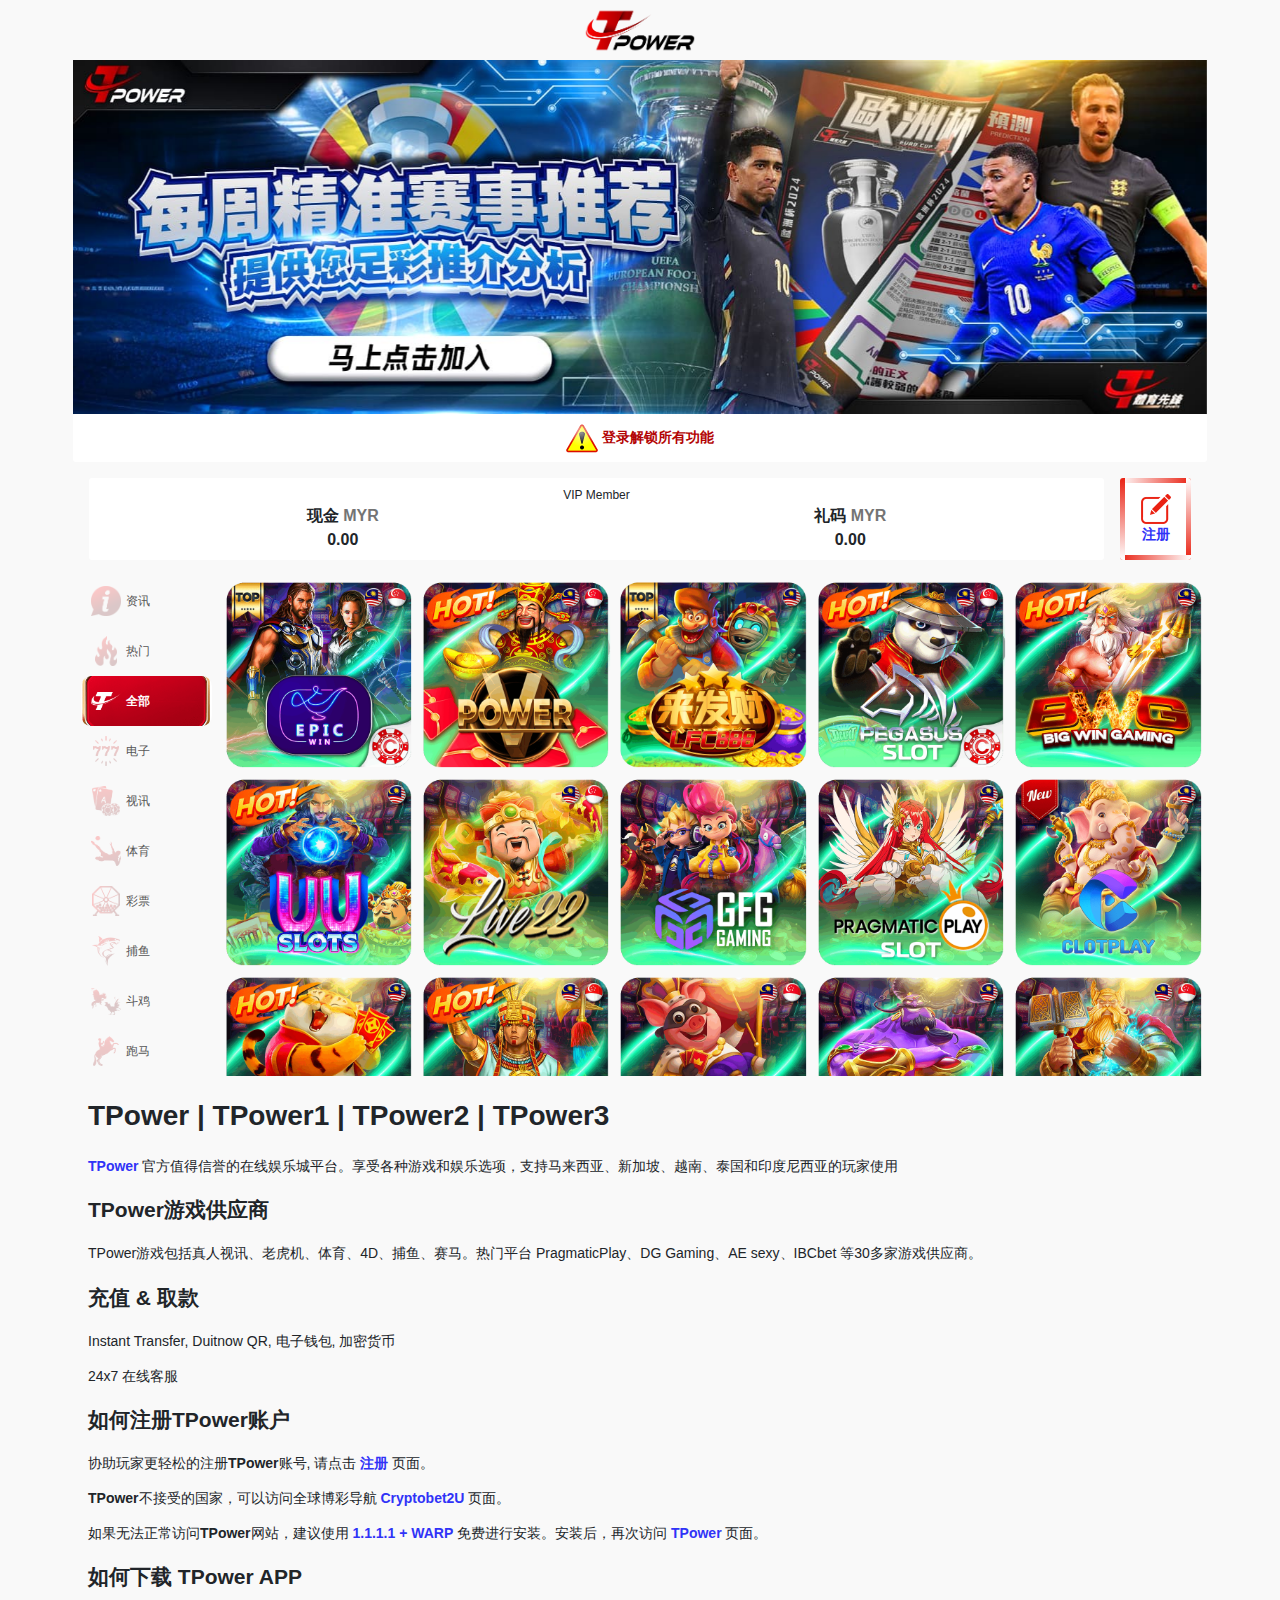
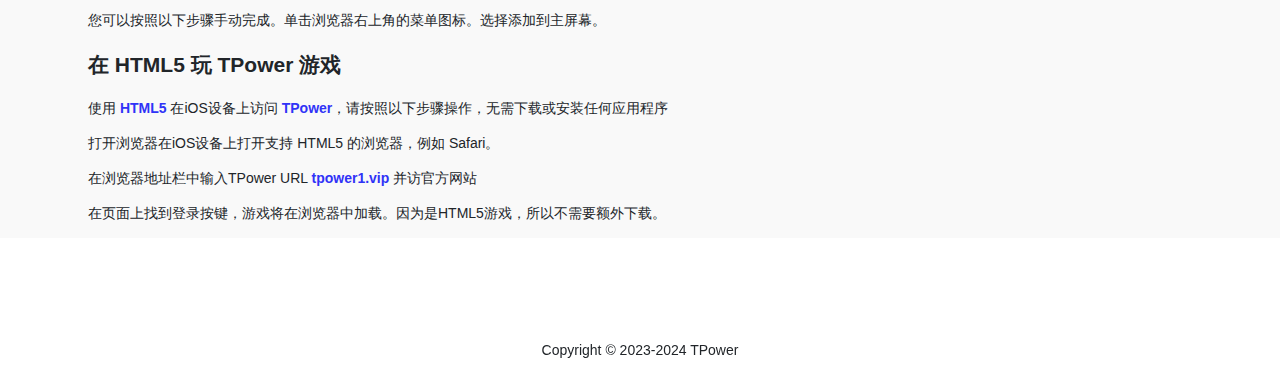
==== commit f8752f88: "Update cn.html" ====
--- a/cn.html
+++ b/cn.html
@@ -1,658 +1,647 @@
 <!DOCTYPE html>
-
-<head>
-    <html lang="zh-Hans" />
-    <meta charset="utf-8" />
-    <meta name="viewport" content="width=device-width, initial-scale=1" />
-    <meta name="author" content="TPower" />
-    <meta name="title" content="TPower 官方网站" />
-    <title>TPower 官方网站</title>
-    <meta name="description" content="TPower | TPower1 | TPower2 | TPower3 值得信誉的马来西亚线上娱乐城平台，24x7在线客服，即时转账和快速提款。立即免费加入！" />
-    <meta name="keywords" content="tpower, tpower malaysia, tpower login, tpower casino, tpower 2, tpower official, tpower register, winbox, winbox login, winbox download, winbox apk, h5 winbox, a9 login, a9 agent, a9, a9 play, magnum toto kuda, magnum kuda toto, mkt, mkt 4d, carta mkt, mkt result, 4d mkt, judi free, judi online malaysia, betting, i8 betting, sports betting, 
-     big boss judi, judi online" />
-    <meta name="robots" content="index, follow" />
-    <link rel="apple-touch-icon" sizes="180x180" href="./favicon/apple-touch-icon.png" />
-    <link rel="icon" type="image/png" sizes="32x32" href="./favicon/favicon-32x32.png" />
-    <link rel="icon" type="image/png" sizes="16x16" href="./favicon/favicon-16x16.png" />
-    <link rel="icon" type="image/x-icon" href="./favicon.ico" />
-    <link rel="manifest" href="./favicon/site.webmanifest" />
-    <link rel="alternate" href="https://www.tpower1.vip" hreflang="en" />
-    <link rel="alternate" href="https://www.tpower1.vip/cn" hreflang="zh-Hans" />
-    <link href="./main.min.css" rel="stylesheet" />
-    <script type="application/ld+json">
-  {
-    "@context": "https://schema.org",
-    "@type": "WebSite",
-    "name": "TPower 官方网站",
-    "description": " TPower1 | TPower2 | TPower3 值得信誉的马来西亚线上娱乐城，24x7在线客服，即时转账和快速提款。立即免费加入！",
-    "alternateName": ["TPower 官方网站"],
-    "url": "https://www.tpower1.vip/cn"
-  }
-    </script>
-    <meta name="google-site-verification" content="h-lVkQWXTKPnbQyWhM9craC9PoR7w5kTQ0ytJ8HIBSo" />
-</head>
-
-<body>
-    <div data-v-7a945193409="" id="app">
-        <div data-v-7a945193409="" id="a6685618956" class="a695261691 a69531983">
+<html lang="zh_CN">
+   <head>
+      <meta charset="utf-8" />
+      <meta name="viewport" content="width=device-width, initial-scale=1" />
+      <meta name="author" content="TPower" />
+      <meta name="title" content="TPower官方网站" />
+      <title>TPower官方网站</title>
+      <meta name="description" content="TPower|TPower1|TPower2|TPower3 值得信誉的马来西亚线上娱乐城平台，24x7在线客服，即时转账和快速提款。立即免费加入！" />
+      <meta name="keywords" content="tpower, tpower1, tpower2, tpower3, tpower登入, tpower注册, tpower申请, tpower马来西亚, tpower新加坡, tpower泰国, tpower印尼, tpower越南" />
+      <meta property="og:site_name" content="TPower Official" />
+      <meta property="og:title" content="TPower官方网站" />
+      <meta property="og:url" content="https://www.tpower1.vip/cn" />
+      <meta property="og:description" content="TPower|TPower1|TPower2|TPower3 值得信誉的马来西亚线上娱乐城平台，24x7在线客服，即时转账和快速提款。立即免费加入！" />
+      <meta name="robots" content="index, follow" />
+      <link rel="apple-touch-icon" sizes="180x180" href="./favicon/apple-touch-icon.png" />
+      <link rel="icon" type="image/png" sizes="32x32" href="./favicon/favicon-32x32.png" />
+      <link rel="icon" type="image/png" sizes="16x16" href="./favicon/favicon-16x16.png" />
+      <link rel="icon" type="image/x-icon" href="./favicon.ico" />
+      <link rel="manifest" href="./favicon/site.webmanifest" />
+      <link rel="alternate" href="https://www.tpower1.vip/cn" hreflang="zh_CN" />
+      <link href="./main.min.css" rel="stylesheet" />
+      <script type="application/ld+json">
+         {
+           "@context": "https://schema.org",
+           "@type": "WebSite",
+           "name": "TPower Official",
+           "description": " TPower|TPower1|TPower2|TPower3 值得信誉的马来西亚线上娱乐城平台，24x7在线客服，即时转账和快速提款。立即免费加入！",
+           "alternateName": "TPower Official",
+           "url": "https://www.tpower1.vip/cn"
+         }
+           
+      </script>
+      <meta name="google-site-verification" content="h-lVkQWXTKPnbQyWhM9craC9PoR7w5kTQ0ytJ8HIBSo" />
+   </head>
+   <body>
+      <div data-v-7a945193409="" id="app">
+         <div data-v-7a945193409="" id="a6685618956" class="a695261691 a69531983">
             <div data-v-7a2359685="">
-                <div data-v-7a36941561="" data-v-7a2359685="" class="bg">
-                </div>
-                <div data-v-7a2359685="" class="container p-0 overflow-x-hidden">
-                    <div data-v-7a7156162="" data-v-7a2359685="" class="navbar-height lobby">
-                        <div data-v-7a7156162="" class="navbar-container fixed-top w-100 navbar-height">
-                            <div data-v-7a7156162="" class="container h-100">
-                                <div data-v-7a7156162="" class="row align-items-center h-100 no-gutters">
-                                    <div data-v-7a7156162="" class="col">
-                                        <a href="https://storage.googleapis.com/cdn-betmonsters-com-cdn-bucket-online/APP/T-Power-v1.0.54.apk" target="_blank" rel="nofollow" class=" btn"><img src="./vendor/download.png" width="32" height="26" alt="APK download"></a>
+               <div data-v-7a36941561="" data-v-7a2359685="" class="bg">
+               </div>
+               <div data-v-7a2359685="" class="container p-0 overflow-x-hidden">
+                  <div data-v-7a7156162="" data-v-7a2359685="" class="navbar-height lobby">
+                     <div data-v-7a7156162="" class="navbar-container fixed-top w-100 navbar-height">
+                        <div data-v-7a7156162="" class="container h-100">
+                           <div data-v-7a7156162="" class="row align-items-center h-100 no-gutters">
+                              <div data-v-7a7156162="" class="col">
+                              </div>
+                              <div data-v-7a7156162="" class="col text-center">
+                                 <a href="https://www.tpower1.vip/cn"><img data-v-7a7156162="" src="./vendor/logo.png" class="logo-img" alt="TPOWER" width="120" height="50"></a>
+                              </div>
+                              <div data-v-7a7156162="" class="col">
+                                 <div data-v-7a7156162="" class="d-flex flex-row justify-content-end align-items-center">
+                                    <div data-v-7a7156162="">
                                     </div>
-                                    <div data-v-7a7156162="" class="col text-center">
-                                        <a href="https://www.tpower1.vip/cn"><img data-v-7a7156162="" src="./vendor/logo.png" class="logo-img" alt="TPOWER" width="120" height="50"></a>
-                                    </div>
-                                    <div data-v-7a7156162="" class="col">
-                                        <div data-v-7a7156162="" class="d-flex flex-row justify-content-end align-items-center">
-                                            <div data-v-7a7156162="">
-                                            </div>
-                                        </div>
-                                    </div>
-                                </div>
-                            </div>
-                        </div>
-                    </div>
-                    <div data-v-7a956141731="" data-v-7a2359685="" id="carouselExampleIndicators" data-ride="carousel" class="carousel slide banner-carousel pointer-event">
-                        <div data-v-7a956141731="" class="carousel-inner">
-                            <div data-v-7a956141731="" class="carousel-item active">
-                                <picture>
-                                    <source srcset="./banner/171059499000.jpeg" media="(max-width: 468px)">
-                                    <img data-v-7a956141731="" src="./banner/171059499000.jpeg" class="w-100 cursor-pointer" alt="banner" width="1280" height="400">
-                                </picture>
-                            </div>
-                        </div>
-                    </div>
-                    <div data-v-7a1517396="" data-v-7a2359685="">
-                        <div data-v-7a1517396="" class="balance-card text-center">
-                            <div data-v-7a1517396=""><img src="./vendor/alert.png" width="32" height="32" alt="alert"> <span class="alert">登录解锁所有功能</span></div>
-                        </div>
-                    </div>
-                    <div data-v-7a1517396="" data-v-7a2359685="" class="d-flex px-3 my-3">
-                        <div data-v-7a1517396="" class="balance-card text-center">
-                            <div data-v-7a1517396="" class="nickname">VIP Member</div>
-                            <div data-v-7a1517396="" class="d-flex">
-                                <div data-v-7a1517396="" class="balance">
-                                    <div data-v-7a1517396="" class="balance-name">
-                                        现金
-                                        <span data-v-7a1517396="" class="myr">MYR</span>
-                                    </div>
-                                    <div data-v-7a1517396="" class="balance-value">
-                                        0.00
-                                    </div>
-                                </div>
-                                <div data-v-7a1517396="" class="balance ml-3">
-                                    <div data-v-7a1517396="" class="balance-name">
-                                        礼码
-                                        <span data-v-7a1517396="" class="myr">MYR</span>
-                                    </div>
-                                    <div data-v-7a1517396="" class="balance-value">
-                                        0.00
-                                    </div>
-                                </div>
-                            </div>
-                        </div>
-                        <div data-v-7a1517396="" class="wallet-card ml-3">
-                            <span> </span>
-                            <span> </span>
-                            <span> </span>
-                            <span> </span>
-                            <div data-v-7a1517396="" class="wallet-btn">
-                                <a href="https://www.tpower2.com/Signup/UA0RZ4BJK" rel="nofollow" target="_blank" class="text-signup"><img data-v-7a1517396="" src="./vendor/signup.png" alt="signup">
-                                    <div class="d-block">注册</div>
-                                </a>
-                            </div>
-                        </div>
-                    </div>
-                    <div data-v-7a05651889="" data-v-7a2359685="" class="wrap">
-                        <div data-v-7a039684165="" data-v-7a05651889="" class="filter-container type-filter">
-                            <div data-v-7a039684165="" class="filter-item">
-                                <div data-v-7a039684165="" class="bg"></div>
-                                <div data-v-7a039684165="" class="d-flex align-items-center">
-                                    <img data-v-7a039684165="" src="./vendor/info.png" class="type-icon" alt="info">
-                                    <div data-v-7a039684165="" class="filter-text">资讯
-                                    </div>
-                                </div>
-                            </div>
-                            <div data-v-7a039684165="" class="filter-item">
-                                <div data-v-7a039684165="" class="bg"></div>
-                                <div data-v-7a039684165="" class="d-flex align-items-center">
-                                    <img data-v-7a039684165="" src="./vendor/hot.png" class="type-icon" alt="Popular game">
-                                    <div data-v-7a039684165="" class="filter-text">热门
-                                    </div>
-                                </div>
-                            </div>
-                            <div data-v-7a039684165="" class="filter-item active">
-                                <div data-v-7a039684165="" class="d-flex align-items-center">
-                                    <img data-v-7a039684165="" src="./vendor/all.png" class="type-icon" alt="TPower all game">
-                                    <div data-v-7a039684165="" class="filter-text">全部
-                                    </div>
-                                </div>
-                            </div>
-                            <div data-v-7a039684165="" class="filter-item">
-                                <div data-v-7a039684165="" class="bg">
-                                </div>
-                                <div data-v-7a039684165="" class="d-flex align-items-center">
-                                    <img data-v-7a039684165="" src="./vendor/slot.png" class="type-icon" alt="slot game">
-                                    <div data-v-7a039684165="" class="filter-text">电子
-                                    </div>
-                                </div>
-                            </div>
-                            <div data-v-7a039684165="" class="filter-item">
-                                <div data-v-7a039684165="" class="bg">
-                                </div>
-                                <div data-v-7a039684165="" class="d-flex align-items-center">
-                                    <img data-v-7a039684165="" src="./vendor/live.png" class="type-icon" alt="Live game">
-                                    <div data-v-7a039684165="" class="filter-text">视讯
-                                    </div>
-                                </div>
-                            </div>
-                            <div data-v-7a039684165="" class="filter-item">
-                                <div data-v-7a039684165="" class="bg">
-                                </div>
-                                <div data-v-7a039684165="" class="d-flex align-items-center">
-                                    <img data-v-7a039684165="" src="./vendor/sports.png" class="type-icon" alt="Sports">
-                                    <div data-v-7a039684165="" class="filter-text">体育
-                                    </div>
-                                </div>
-                            </div>
-                            <div data-v-7a039684165="" class="filter-item">
-                                <div data-v-7a039684165="" class="bg">
-                                </div>
-                                <div data-v-7a039684165="" class="d-flex align-items-center">
-                                    <img data-v-7a039684165="" src="./vendor/lottery.png" class="type-icon" alt="Lottery">
-                                    <div data-v-7a039684165="" class="filter-text">彩票
-                                    </div>
-                                </div>
-                            </div>
-                            <div data-v-7a039684165="" class="filter-item">
-                                <div data-v-7a039684165="" class="bg">
-                                </div>
-                                <div data-v-7a039684165="" class="d-flex align-items-center">
-                                    <img data-v-7a039684165="" src="./vendor/fishing.png" class="type-icon" alt="Fishing game">
-                                    <div data-v-7a039684165="" class="filter-text">捕鱼
-                                    </div>
-                                </div>
-                            </div>
-                            <div data-v-7a039684165="" class="filter-item">
-                                <div data-v-7a039684165="" class="bg">
-                                </div>
-                                <div data-v-7a039684165="" class="d-flex align-items-center">
-                                    <img data-v-7a039684165="" src="./vendor/cockfight.png" class="type-icon" alt="Cockfight">
-                                    <div data-v-7a039684165="" class="filter-text">斗鸡
-                                    </div>
-                                </div>
-                            </div>
-                            <div data-v-7a039684165="" class="filter-item">
-                                <div data-v-7a039684165="" class="bg">
-                                </div>
-                                <div data-v-7a039684165="" class="d-flex align-items-center">
-                                    <img data-v-7a039684165="" src="./vendor/horseRacing.png" class="type-icon" alt="Horse racing">
-                                    <div data-v-7a039684165="" class="filter-text">跑马
-                                    </div>
-                                </div>
-                            </div>
-                        </div>
-                        <div data-v-7a05651889="" class="row no-gutters vendor-list row-cols-3 row-cols-md-5">
-                            <div data-v-7a05651889="" class="col p-1">
-                                <div data-v-7e6b6157="" data-v-7a05651889="">
-                                    <div data-v-7e6b6157="" class="vendor-container">
-                                        <div data-v-7e6b6157="" class="vendor-item mx-auto cursor-pointer">
-                                            <picture>
-                                                <source srcset="./platform/EpicWin.png" media="(max-width: 468px)">
-                                                <img data-v-7e6b6157="" src="./platform/EpicWin.png" width="200" height="200" class="vendor-icon" loading="lazy" alt="EpicWin">
-                                            </picture>
-                                        </div>
-                                    </div>
-
-                                </div>
-                            </div>
-                            <div data-v-7a05651889="" class="col p-1">
-                                <div data-v-7e6b6157="" data-v-7a05651889="">
-                                    <div data-v-7e6b6157="" class="vendor-container">
-                                        <div data-v-7e6b6157="" class="vendor-item mx-auto cursor-pointer">
-                                            <picture>
-                                                <source srcset="./platform/VPower.png" media="(max-width: 468px)">
-                                                <img data-v-7e6b6157="" src="./platform/VPower.png" width="200" height="200" class="vendor-icon" loading="lazy" alt="VPower">
-                                            </picture>
-                                        </div>
-                                    </div>
-
-                                </div>
-                            </div>
-                            <div data-v-7a05651889="" class="col p-1">
-                                <div data-v-7e6b6157="" data-v-7a05651889="">
-                                    <div data-v-7e6b6157="" class="vendor-container">
-                                        <div data-v-7e6b6157="" class="vendor-item mx-auto cursor-pointer">
-                                            <picture>
-                                                <source srcset="./platform/LFC888.png" media="(max-width: 468px)">
-                                                <img data-v-7e6b6157="" src="./platform/LFC888.png" width="200" height="200" class="vendor-icon" loading="lazy" alt="LFC888">
-                                            </picture>
-                                        </div>
-                                    </div>
-                                </div>
-                            </div>
-                            <div data-v-7a05651889="" class="col p-1">
-                                <div data-v-7e6b6157="" data-v-7a05651889="">
-                                    <div data-v-7e6b6157="" class="vendor-container">
-                                        <div data-v-7e6b6157="" class="vendor-item mx-auto cursor-pointer">
-                                            <picture>
-                                                <source srcset="./platform/PegasusSlot.png" media="(max-width: 468px)">
-                                                <img data-v-7e6b6157="" src="./platform/PegasusSlot.png" width="200" height="200" class="vendor-icon" loading="lazy" alt="PegasusSlot">
-                                            </picture>
-                                        </div>
-                                    </div>
-                                </div>
-                            </div>
-                            <div data-v-7a05651889="" class="col p-1">
-                                <div data-v-7e6b6157="" data-v-7a05651889="">
-                                    <div data-v-7e6b6157="" class="vendor-container">
-                                        <div data-v-7e6b6157="" class="vendor-item mx-auto cursor-pointer">
-                                            <picture>
-                                                <source srcset="./platform/BWG.png" media="(max-width: 468px)">
-                                                <img data-v-7e6b6157="" src="./platform/BWG.png" width="200" height="200" class="vendor-icon" loading="lazy" alt="BWG">
-                                            </picture>
-                                        </div>
-                                    </div>
-                                </div>
-                            </div>
-                            <div data-v-7a05651889="" class="col p-1">
-                                <div data-v-7e6b6157="" data-v-7a05651889="">
-                                    <div data-v-7e6b6157="" class="vendor-container">
-                                        <div data-v-7e6b6157="" class="vendor-item mx-auto cursor-pointer">
-                                            <picture>
-                                                <source srcset="./platform/UUslot.png" media="(max-width: 468px)">
-                                                <img data-v-7e6b6157="" src="./platform/UUslot.png" width="200" height="200" class="vendor-icon" loading="lazy" alt="UUSlot">
-                                            </picture>
-                                        </div>
-                                    </div>
-                                </div>
-                            </div>
-                            <div data-v-7a05651889="" class="col p-1">
-                                <div data-v-7e6b6157="" data-v-7a05651889="">
-                                    <div data-v-7e6b6157="" class="vendor-container">
-                                        <div data-v-7e6b6157="" class="vendor-item mx-auto cursor-pointer">
-                                            <picture>
-                                                <source srcset="./platform/Live22.png" media="(max-width: 468px)">
-                                                <img data-v-7e6b6157="" src="./platform/Live22.png" width="200" height="200" class="vendor-icon" loading="lazy" alt="Live22">
-                                            </picture>
-                                        </div>
-                                    </div>
-                                </div>
-                            </div>
-                            <div data-v-7a05651889="" class="col p-1">
-                                <div data-v-7e6b6157="" data-v-7a05651889="">
-                                    <div data-v-7e6b6157="" class="vendor-container">
-                                        <div data-v-7e6b6157="" class="vendor-item mx-auto cursor-pointer">
-                                            <picture>
-                                                <source srcset="./platform/GFG.png" media="(max-width: 468px)">
-                                                <img data-v-7e6b6157="" src="./platform/GFG.png" width="200" height="200" class="vendor-icon" loading="lazy" alt="GFG">
-                                            </picture>
-                                        </div>
-                                    </div>
-                                </div>
-                            </div>
-                            <div data-v-7a05651889="" class="col p-1">
-                                <div data-v-7e6b6157="" data-v-7a05651889="">
-                                    <div data-v-7e6b6157="" class="vendor-container">
-                                        <div data-v-7e6b6157="" class="vendor-item mx-auto cursor-pointer">
-                                            <picture>
-                                                <source srcset="./platform/PragmaticPlaySlot.png" media="(max-width: 468px)">
-                                                <img data-v-7e6b6157="" src="./platform/PragmaticPlaySlot.png" width="200" height="200" class="vendor-icon" loading="lazy" alt="PragmaticPlaySlot">
-                                            </picture>
-                                        </div>
-                                    </div>
-                                </div>
-                            </div>
-                            <div data-v-7a05651889="" class="col p-1">
-                                <div data-v-7e6b6157="" data-v-7a05651889="">
-                                    <div data-v-7e6b6157="" class="vendor-container">
-                                        <div data-v-7e6b6157="" class="vendor-item mx-auto cursor-pointer">
-                                            <picture>
-                                                <source srcset="./platform/ClotPlay.png" media="(max-width: 468px)">
-                                                <img data-v-7e6b6157="" src="./platform/ClotPlay.png" width="200" height="200" class="vendor-icon" loading="lazy" alt="ClotPlay">
-                                            </picture>
-                                        </div>
-                                    </div>
-                                </div>
-                            </div>
-                            <div data-v-7a05651889="" class="col p-1">
-                                <div data-v-7e6b6157="" data-v-7a05651889="">
-                                    <div data-v-7e6b6157="" class="vendor-container">
-                                        <div data-v-7e6b6157="" class="vendor-item mx-auto cursor-pointer">
-                                            <picture>
-                                                <source srcset="./platform/PlaytechSlot.png" media="(max-width: 468px)">
-                                                <img data-v-7e6b6157="" src="./platform/PlaytechSlot.png" width="200" height="200" class="vendor-icon" loading="lazy" alt="PlaytechSlot">
-                                            </picture>
-                                        </div>
-                                    </div>
-                                </div>
-                            </div>
-                            <div data-v-7a05651889="" class="col p-1">
-                                <div data-v-7e6b6157="" data-v-7a05651889="">
-                                    <div data-v-7e6b6157="" class="vendor-container">
-                                        <div data-v-7e6b6157="" class="vendor-item mx-auto cursor-pointer">
-                                            <picture>
-                                                <source srcset="./platform/Jili.png" media="(max-width: 468px)">
-                                                <img data-v-7e6b6157="" src="./platform/Jili.png" width="200" height="200" class="vendor-icon" loading="lazy" alt="Jili">
-                                            </picture>
-                                        </div>
-                                    </div>
-                                </div>
-                            </div>
-                            <div data-v-7a05651889="" class="col p-1">
-                                <div data-v-7e6b6157="" data-v-7a05651889="">
-                                    <div data-v-7e6b6157="" class="vendor-container">
-                                        <div data-v-7e6b6157="" class="vendor-item mx-auto cursor-pointer">
-                                            <picture>
-                                                <source srcset="./platform/JDBSlot.png" media="(max-width: 468px)">
-                                                <img data-v-7e6b6157="" src="./platform/JDBSlot.png" width="200" height="200" class="vendor-icon" loading="lazy" alt="JDBSlot">
-                                            </picture>
-                                        </div>
-                                    </div>
-                                </div>
-                            </div>
-                            <div data-v-7a05651889="" class="col p-1">
-                                <div data-v-7e6b6157="" data-v-7a05651889="">
-                                    <div data-v-7e6b6157="" class="vendor-container">
-                                        <div data-v-7e6b6157="" class="vendor-item mx-auto cursor-pointer">
-                                            <picture>
-                                                <source srcset="./platform/AGSlot.png" media="(max-width: 468px)">
-                                                <img data-v-7e6b6157="" src="./platform/AGSlot.png" width="200" height="200" class="vendor-icon" loading="lazy" alt="AGSlot">
-                                            </picture>
-                                        </div>
-                                    </div>
-                                </div>
-                            </div>
-                            <div data-v-7a05651889="" class="col p-1">
-                                <div data-v-7e6b6157="" data-v-7a05651889="">
-                                    <div data-v-7e6b6157="" class="vendor-container">
-                                        <div data-v-7e6b6157="" class="vendor-item mx-auto cursor-pointer">
-                                            <picture>
-                                                <source srcset="./platform/Sky1388.png" media="(max-width: 468px)">
-                                                <img data-v-7e6b6157="" src="./platform/Sky1388.png" width="200" height="200" class="vendor-icon" loading="lazy" alt="SKY1388">
-                                            </picture>
-                                        </div>
-                                    </div>
-                                </div>
-                            </div>
-                            <div data-v-7a05651889="" class="col p-1">
-                                <div data-v-7e6b6157="" data-v-7a05651889="">
-                                    <div data-v-7e6b6157="" class="vendor-container">
-                                        <div data-v-7e6b6157="" class="vendor-item mx-auto cursor-pointer">
-                                            <picture>
-                                                <source srcset="./platform/918Kiss.png" media="(max-width: 468px)">
-                                                <img data-v-7e6b6157="" src="./platform/918Kiss.png" width="200" height="200" class="vendor-icon" loading="lazy" alt="918Kiss">
-                                            </picture>
-                                        </div>
-                                    </div>
-                                </div>
-                            </div>
-                            <div data-v-7a05651889="" class="col p-1">
-                                <div data-v-7e6b6157="" data-v-7a05651889="">
-                                    <div data-v-7e6b6157="" class="vendor-container">
-                                        <div data-v-7e6b6157="" class="vendor-item mx-auto cursor-pointer">
-                                            <picture>
-                                                <source srcset="./platform/Mega888.png" media="(max-width: 468px)">
-                                                <img data-v-7e6b6157="" src="./platform/Mega888.png" width="200" height="200" class="vendor-icon" loading="lazy" alt="Mega888">
-                                            </picture>
-                                        </div>
-                                    </div>
-                                </div>
-                            </div>
-                            <div data-v-7a05651889="" class="col p-1">
-                                <div data-v-7e6b6157="" data-v-7a05651889="">
-                                    <div data-v-7e6b6157="" class="vendor-container">
-                                        <div data-v-7e6b6157="" class="vendor-item mx-auto cursor-pointer">
-                                            <picture>
-                                                <source srcset="./platform/Pussy888.png" media="(max-width: 468px)">
-                                                <img data-v-7e6b6157="" src="./platform/Pussy888.png" width="200" height="200" class="vendor-icon" loading="lazy" alt="Pussy888">
-                                            </picture>
-                                        </div>
-                                    </div>
-                                </div>
-                            </div>
-                            <div data-v-7a05651889="" class="col p-1">
-                                <div data-v-7e6b6157="" data-v-7a05651889="">
-                                    <div data-v-7e6b6157="" class="vendor-container">
-                                        <div data-v-7e6b6157="" class="vendor-item mx-auto cursor-pointer">
-                                            <picture>
-                                                <source srcset="./platform/Tiger9.png" media="(max-width: 468px)">
-                                                <img data-v-7e6b6157="" src="./platform/Tiger9.png" width="200" height="200" class="vendor-icon" loading="lazy" alt="Tiger9">
-                                            </picture>
-                                        </div>
-                                    </div>
-                                </div>
-                            </div>
-                            <div data-v-7a05651889="" class="col p-1">
-                                <div data-v-7e6b6157="" data-v-7a05651889="">
-                                    <div data-v-7e6b6157="" class="vendor-container">
-                                        <div data-v-7e6b6157="" class="vendor-item mx-auto cursor-pointer">
-                                            <picture>
-                                                <source srcset="./platform/ASTAR.png" media="(max-width: 468px)">
-                                                <img data-v-7e6b6157="" src="./platform/ASTAR.png" width="200" height="200" class="vendor-icon" loading="lazy" alt="ASTAR">
-                                            </picture>
-                                        </div>
-                                    </div>
-                                </div>
-                            </div>
-                            <div data-v-7a05651889="" class="col p-1">
-                                <div data-v-7e6b6157="" data-v-7a05651889="">
-                                    <div data-v-7e6b6157="" class="vendor-container">
-                                        <div data-v-7e6b6157="" class="vendor-item mx-auto cursor-pointer">
-                                            <picture>
-                                                <source srcset="./platform/JDBFishing.png" media="(max-width: 468px)">
-                                                <img data-v-7e6b6157="" src="./platform/JDBFishing.png" width="200" height="200" class="vendor-icon" loading="lazy" alt="JDBFishing">
-                                            </picture>
-                                        </div>
-                                    </div>
-                                </div>
-                            </div>
-                            <div data-v-7a05651889="" class="col p-1">
-                                <div data-v-7e6b6157="" data-v-7a05651889="">
-                                    <div data-v-7e6b6157="" class="vendor-container">
-                                        <div data-v-7e6b6157="" class="vendor-item mx-auto cursor-pointer">
-                                            <picture>
-                                                <source srcset="./platform/Allbet.png" media="(max-width: 468px)">
-                                                <img data-v-7e6b6157="" src="./platform/Allbet.png" width="200" height="200" class="vendor-icon" loading="lazy" alt="Allbet">
-                                            </picture>
-                                        </div>
-                                    </div>
-                                </div>
-                            </div>
-                            <div data-v-7a05651889="" class="col p-1">
-                                <div data-v-7e6b6157="" data-v-7a05651889="">
-                                    <div data-v-7e6b6157="" class="vendor-container">
-                                        <div data-v-7e6b6157="" class="vendor-item mx-auto cursor-pointer">
-                                            <picture>
-                                                <source srcset="./platform/PragmaticPlayLive.png" media="(max-width: 468px)">
-                                                <img data-v-7e6b6157="" src="./platform/PragmaticPlayLive.png" width="200" height="200" class="vendor-icon" loading="lazy" alt="PragmaticPlayLive">
-                                            </picture>
-                                        </div>
-                                    </div>
-                                </div>
-                            </div>
-                            <div data-v-7a05651889="" class="col p-1">
-                                <div data-v-7e6b6157="" data-v-7a05651889="">
-                                    <div data-v-7e6b6157="" class="vendor-container">
-                                        <div data-v-7e6b6157="" class="vendor-item mx-auto cursor-pointer">
-                                            <picture>
-                                                <source srcset="./platform/AESexy.png" media="(max-width: 468px)">
-                                                <img data-v-7e6b6157="" src="./platform/AESexy.png" width="200" height="200" class="vendor-icon" loading="lazy" alt="AESexy">
-                                            </picture>
-                                        </div>
-                                    </div>
-                                </div>
-                            </div>
-                            <div data-v-7a05651889="" class="col p-1">
-                                <div data-v-7e6b6157="" data-v-7a05651889="">
-                                    <div data-v-7e6b6157="" class="vendor-container">
-                                        <div data-v-7e6b6157="" class="vendor-item mx-auto cursor-pointer">
-                                            <picture>
-                                                <source srcset="./platform/CT855.png" media="(max-width: 468px)">
-                                                <img data-v-7e6b6157="" src="./platform/CT855.png" width="200" height="200" class="vendor-icon" loading="lazy" alt="CT855">
-                                            </picture>
-                                        </div>
-                                    </div>
-                                </div>
-                            </div>
-                            <div data-v-7a05651889="" class="col p-1">
-                                <div data-v-7e6b6157="" data-v-7a05651889="">
-                                    <div data-v-7e6b6157="" class="vendor-container">
-                                        <div data-v-7e6b6157="" class="vendor-item mx-auto cursor-pointer">
-                                            <picture>
-                                                <source srcset="./platform/DreamGaming.png" media="(max-width: 468px)">
-                                                <img data-v-7e6b6157="" src="./platform/DreamGaming.png" width="200" height="200" class="vendor-icon" loading="lazy" alt="DreamGaming">
-                                            </picture>
-                                        </div>
-                                    </div>
-                                </div>
-                            </div>
-                            <div data-v-7a05651889="" class="col p-1">
-                                <div data-v-7e6b6157="" data-v-7a05651889="">
-                                    <div data-v-7e6b6157="" class="vendor-container">
-                                        <div data-v-7e6b6157="" class="vendor-item mx-auto cursor-pointer">
-                                            <picture>
-                                                <source srcset="./platform/PlaytechLive.png" media="(max-width: 468px)">
-                                                <img data-v-7e6b6157="" src="./platform/PlaytechLive.png" width="200" height="200" class="vendor-icon" loading="lazy" alt="PlaytechLive">
-                                            </picture>
-                                        </div>
-                                    </div>
-                                </div>
-                            </div>
-                            <div data-v-7a05651889="" class="col p-1">
-                                <div data-v-7e6b6157="" data-v-7a05651889="">
-                                    <div data-v-7e6b6157="" class="vendor-container">
-                                        <div data-v-7e6b6157="" class="vendor-item mx-auto cursor-pointer">
-                                            <picture>
-                                                <source srcset="./platform/AGLive.png" media="(max-width: 468px)">
-                                                <img data-v-7e6b6157="" src="./platform/AGLive.png" width="200" height="200" class="vendor-icon" loading="lazy" alt="AGLive">
-                                            </picture>
-                                        </div>
-                                    </div>
-                                </div>
-                            </div>
-                            <div data-v-7a05651889="" class="col p-1">
-                                <div data-v-7e6b6157="" data-v-7a05651889="">
-                                    <div data-v-7e6b6157="" class="vendor-container">
-                                        <div data-v-7e6b6157="" class="vendor-item mx-auto cursor-pointer">
-                                            <picture>
-                                                <source srcset="./platform/MaxBet.png" media="(max-width: 468px)">
-                                                <img data-v-7e6b6157="" src="./platform/MaxBet.png" width="200" height="200" class="vendor-icon" loading="lazy" alt="MaxBet">
-                                            </picture>
-                                        </div>
-                                    </div>
-                                </div>
-                            </div>
-                            <div data-v-7a05651889="" class="col p-1">
-                                <div data-v-7e6b6157="" data-v-7a05651889="">
-                                    <div data-v-7e6b6157="" class="vendor-container">
-                                        <div data-v-7e6b6157="" class="vendor-item mx-auto cursor-pointer">
-                                            <picture>
-                                                <source srcset="./platform/Obet33.png" media="(max-width: 468px)">
-                                                <img data-v-7e6b6157="" src="./platform/Obet33.png" width="200" height="200" class="vendor-icon" loading="lazy" alt="Obet33">
-                                            </picture>
-                                        </div>
-                                    </div>
-                                </div>
-                            </div>
-                            <div data-v-7a05651889="" class="col p-1">
-                                <div data-v-7e6b6157="" data-v-7a05651889="">
-                                    <div data-v-7e6b6157="" class="vendor-container">
-                                        <div data-v-7e6b6157="" class="vendor-item mx-auto cursor-pointer">
-                                            <picture>
-                                                <source srcset="./platform/WBet.png" media="(max-width: 468px)">
-                                                <img data-v-7e6b6157="" src="./platform/WBet.png" width="200" height="200" class="vendor-icon" loading="lazy" alt="WBet">
-                                            </picture>
-                                        </div>
-                                    </div>
-                                </div>
-                            </div>
-                            <div data-v-7a05651889="" class="col p-1">
-                                <div data-v-7e6b6157="" data-v-7a05651889="">
-                                    <div data-v-7e6b6157="" class="vendor-container">
-                                        <div data-v-7e6b6157="" class="vendor-item mx-auto cursor-pointer">
-                                            <picture>
-                                                <source srcset="./platform/4D.png" media="(max-width: 468px)">
-                                                <img data-v-7e6b6157="" src="./platform/4D.png" width="200" height="200" class="vendor-icon" loading="lazy" alt="4D">
-                                            </picture>
-                                        </div>
-                                    </div>
-                                </div>
-                            </div>
-                            <div data-v-7a05651889="" class="col p-1">
-                                <div data-v-7e6b6157="" data-v-7a05651889="">
-                                    <div data-v-7e6b6157="" class="vendor-container">
-                                        <div data-v-7e6b6157="" class="vendor-item mx-auto cursor-pointer">
-                                            <picture>
-                                                <source srcset="./platform/SV388.png" media="(max-width: 468px)">
-                                                <img data-v-7e6b6157="" src="./platform/SV388.png" width="200" height="200" class="vendor-icon" loading="lazy" alt="SV388">
-                                            </picture>
-                                        </div>
-                                    </div>
-                                </div>
-                            </div>
-                            <div data-v-7a05651889="" class="col p-1">
-                                <div data-v-7e6b6157="" data-v-7a05651889="">
-                                    <div data-v-7e6b6157="" class="vendor-container">
-                                        <div data-v-7e6b6157="" class="vendor-item mx-auto cursor-pointer">
-                                            <picture>
-                                                <source srcset="./platform/RCB988.png" media="(max-width: 468px)">
-                                                <img data-v-7e6b6157="" src="./platform/RCB988.png" width="200" height="200" class="vendor-icon" loading="lazy" alt="RCB988">
-                                            </picture>
-                                        </div>
-                                    </div>
-                                </div>
-                            </div>
-                        </div>
-                    </div>
-                    <div data-v-7a2359685="">
-
-                    </div>
-                    <div class="container" data-v-7a96513261="">
-
-                        <h1>TPower | TPower1 | TPower2 | TPower3</h1>
-                        <p><a href="https://www.tpower1.vip/cn"><b>TPower</b></a> 官方值得信誉的在线娱乐城平台。享受各种游戏和娱乐选项，支持马来西亚、新加坡、越南、泰国和印度尼西亚的玩家使用</p>
-                        
-                        <h2>TPower 游戏供应商</h2>
-                        <p>EpicWin电子 · VPower电子 · LFC888电子 · Pegasus电子 · BWG电子 · UU电子 · Live22电子 · 
-                           GFG电子 · PP电子 · ClotPlay电子 · PT电子 · 
-                           Jili电子 · JDB电子 · AG电子 · Sky1388电子 · 918Kiss电子 · Mega888电子 · Pussy888电子 · 
-                           Tiger9视讯 · ASTAR视讯 · Allbet视讯 · PP视讯 · AESexy视讯 · CT855视讯 · DG视讯 · PT视讯 · AG视讯 · 
-                           MaxBet体育 · Obet33体育 · WBet体育 · M9Bet体育 · 4D彩票 · SV388 · RCB988</p>
-                       
-                        <h2>充值 & 取款</h2>
-                        <p>Instant Transfer, Duitnow QR, 电子钱包, 加密货币</p>
-                        <p>24x7 在线客服</p>
-
-                        <h2>如何注册 TPower 账户</h2>
-                        <p>协助玩家更快捷注册TPower账户, 请点击 <a href="https://www.tpower2.com/Signup/UA0RZ4BJK" rel="nofollow" target="_blank"><b>注册</b></a> 页面. </p>
-
-                        <h2>如何下载 TPower APP</h2>
-                        <p>打开您的安卓设备，访问TPower官网网站左上角 <a href="https://www.tpower1.vip/cn"><b>下载</b></a> 提供下载链接。</p>
-                        <p>在网站上找到并单击“下载图标”按键。下载后，打开文件并进行安装。</p>
-
-                        <h2>在 HTML5 玩 TPower 游戏</h2>
-                        <p>使用 <a href="https://en.wikipedia.org/wiki/HTML5" target="_blank" rel="nofollow noreferrer noopener"><b>HTML5</b></a> 在iOS设备上访问 <a href="https://www.tpower2.com/Signup/UA0RZ4BJK" rel="nofollow" target="_blank"><b>TPower</b></a>，请按照以下步骤操作，无需下载或安装任何应用程序</p>
-                        <p>打开浏览器在iOS设备上打开支持 HTML5 的浏览器，例如 Safari。</p>
-                        <p>在浏览器地址栏中输入TPower URL <a href="https://www.tpower1.vip/cn"><b>tpower1.vip</b></a> 并访官方网站</p>
-                        <p>在页面上找到登录按键，游戏将在浏览器中加载。因为是HTML5游戏，所以不需要额外下载。</p>
-
-                    </div>
-                </div>
+                                 </div>
+                              </div>
+                           </div>
+                        </div>
+                     </div>
+                  </div>
+                  <div data-v-7a956141731="" data-v-7a2359685="" id="carouselExampleIndicators" data-ride="carousel" class="carousel slide banner-carousel pointer-event">
+                     <div data-v-7a956141731="" class="carousel-inner">
+                        <div data-v-7a956141731="" class="carousel-item active">
+                           <picture>
+                              <source srcset="./banner/171059499000.jpeg" media="(max-width: 468px)">
+                              <img data-v-7a956141731="" src="./banner/171059499000.jpeg" class="w-100 cursor-pointer" alt="banner" width="1280" height="400">
+                           </picture>
+                        </div>
+                     </div>
+                  </div>
+                  <div data-v-7a1517396="" data-v-7a2359685="">
+                     <div data-v-7a1517396="" class="balance-card text-center">
+                        <div data-v-7a1517396=""><img src="./vendor/alert.png" width="32" height="32" alt="alert"> <span class="alert">登录解锁所有功能</span></div>
+                     </div>
+                  </div>
+                  <div data-v-7a1517396="" data-v-7a2359685="" class="d-flex px-3 my-3">
+                     <div data-v-7a1517396="" class="balance-card text-center">
+                        <div data-v-7a1517396="" class="nickname">VIP Member</div>
+                        <div data-v-7a1517396="" class="d-flex">
+                           <div data-v-7a1517396="" class="balance">
+                              <div data-v-7a1517396="" class="balance-name">
+                                 现金
+                                 <span data-v-7a1517396="" class="myr">MYR</span>
+                              </div>
+                              <div data-v-7a1517396="" class="balance-value">
+                                 0.00
+                              </div>
+                           </div>
+                           <div data-v-7a1517396="" class="balance ml-3">
+                              <div data-v-7a1517396="" class="balance-name">
+                                 礼码
+                                 <span data-v-7a1517396="" class="myr">MYR</span>
+                              </div>
+                              <div data-v-7a1517396="" class="balance-value">
+                                 0.00
+                              </div>
+                           </div>
+                        </div>
+                     </div>
+                     <div data-v-7a1517396="" class="wallet-card ml-3">
+                        <span> </span>
+                        <span> </span>
+                        <span> </span>
+                        <span> </span>
+                        <div data-v-7a1517396="" class="wallet-btn">
+                           <a href=" https://www.tpower3.com/Signup/UA0RZ4BJK" rel="nofollow" target="_blank" class="text-signup">
+                              <img data-v-7a1517396="" src="./vendor/signup.png" alt="signup">
+                              <div class="d-block">注册</div>
+                           </a>
+                        </div>
+                     </div>
+                  </div>
+                  <div data-v-7a05651889="" data-v-7a2359685="" class="wrap">
+                     <div data-v-7a039684165="" data-v-7a05651889="" class="filter-container type-filter">
+                        <div data-v-7a039684165="" class="filter-item">
+                           <div data-v-7a039684165="" class="bg"></div>
+                           <div data-v-7a039684165="" class="d-flex align-items-center">
+                              <img data-v-7a039684165="" src="./vendor/info.png" class="type-icon" alt="info">
+                              <div data-v-7a039684165="" class="filter-text">资讯
+                              </div>
+                           </div>
+                        </div>
+                        <div data-v-7a039684165="" class="filter-item">
+                           <div data-v-7a039684165="" class="bg"></div>
+                           <div data-v-7a039684165="" class="d-flex align-items-center">
+                              <img data-v-7a039684165="" src="./vendor/hot.png" class="type-icon" alt="Popular game">
+                              <div data-v-7a039684165="" class="filter-text">热门
+                              </div>
+                           </div>
+                        </div>
+                        <div data-v-7a039684165="" class="filter-item active">
+                           <div data-v-7a039684165="" class="d-flex align-items-center">
+                              <img data-v-7a039684165="" src="./vendor/all.png" class="type-icon" alt="TPower all game">
+                              <div data-v-7a039684165="" class="filter-text">全部
+                              </div>
+                           </div>
+                        </div>
+                        <div data-v-7a039684165="" class="filter-item">
+                           <div data-v-7a039684165="" class="bg">
+                           </div>
+                           <div data-v-7a039684165="" class="d-flex align-items-center">
+                              <img data-v-7a039684165="" src="./vendor/slot.png" class="type-icon" alt="slot game">
+                              <div data-v-7a039684165="" class="filter-text">电子
+                              </div>
+                           </div>
+                        </div>
+                        <div data-v-7a039684165="" class="filter-item">
+                           <div data-v-7a039684165="" class="bg">
+                           </div>
+                           <div data-v-7a039684165="" class="d-flex align-items-center">
+                              <img data-v-7a039684165="" src="./vendor/live.png" class="type-icon" alt="Live game">
+                              <div data-v-7a039684165="" class="filter-text">视讯
+                              </div>
+                           </div>
+                        </div>
+                        <div data-v-7a039684165="" class="filter-item">
+                           <div data-v-7a039684165="" class="bg">
+                           </div>
+                           <div data-v-7a039684165="" class="d-flex align-items-center">
+                              <img data-v-7a039684165="" src="./vendor/sports.png" class="type-icon" alt="Sports">
+                              <div data-v-7a039684165="" class="filter-text">体育
+                              </div>
+                           </div>
+                        </div>
+                        <div data-v-7a039684165="" class="filter-item">
+                           <div data-v-7a039684165="" class="bg">
+                           </div>
+                           <div data-v-7a039684165="" class="d-flex align-items-center">
+                              <img data-v-7a039684165="" src="./vendor/lottery.png" class="type-icon" alt="Lottery">
+                              <div data-v-7a039684165="" class="filter-text">彩票
+                              </div>
+                           </div>
+                        </div>
+                        <div data-v-7a039684165="" class="filter-item">
+                           <div data-v-7a039684165="" class="bg">
+                           </div>
+                           <div data-v-7a039684165="" class="d-flex align-items-center">
+                              <img data-v-7a039684165="" src="./vendor/fishing.png" class="type-icon" alt="Fishing game">
+                              <div data-v-7a039684165="" class="filter-text">捕鱼
+                              </div>
+                           </div>
+                        </div>
+                        <div data-v-7a039684165="" class="filter-item">
+                           <div data-v-7a039684165="" class="bg">
+                           </div>
+                           <div data-v-7a039684165="" class="d-flex align-items-center">
+                              <img data-v-7a039684165="" src="./vendor/cockfight.png" class="type-icon" alt="Cockfight">
+                              <div data-v-7a039684165="" class="filter-text">斗鸡
+                              </div>
+                           </div>
+                        </div>
+                        <div data-v-7a039684165="" class="filter-item">
+                           <div data-v-7a039684165="" class="bg">
+                           </div>
+                           <div data-v-7a039684165="" class="d-flex align-items-center">
+                              <img data-v-7a039684165="" src="./vendor/horseRacing.png" class="type-icon" alt="Horse racing">
+                              <div data-v-7a039684165="" class="filter-text">跑马
+                              </div>
+                           </div>
+                        </div>
+                     </div>
+                     <div data-v-7a05651889="" class="row no-gutters vendor-list row-cols-3 row-cols-md-5">
+                        <div data-v-7a05651889="" class="col p-1">
+                           <div data-v-7e6b6157="" data-v-7a05651889="">
+                              <div data-v-7e6b6157="" class="vendor-container">
+                                 <div data-v-7e6b6157="" class="vendor-item mx-auto cursor-pointer">
+                                    <picture>
+                                       <source srcset="./platform/EpicWin.png" media="(max-width: 468px)">
+                                       <img data-v-7e6b6157="" src="./platform/EpicWin.png" width="200" height="200" class="vendor-icon" alt="EpicWin">
+                                    </picture>
+                                 </div>
+                              </div>
+                           </div>
+                        </div>
+                        <div data-v-7a05651889="" class="col p-1">
+                           <div data-v-7e6b6157="" data-v-7a05651889="">
+                              <div data-v-7e6b6157="" class="vendor-container">
+                                 <div data-v-7e6b6157="" class="vendor-item mx-auto cursor-pointer">
+                                    <picture>
+                                       <source srcset="./platform/VPower.png" media="(max-width: 468px)">
+                                       <img data-v-7e6b6157="" src="./platform/VPower.png" width="200" height="200" class="vendor-icon" alt="VPower">
+                                    </picture>
+                                 </div>
+                              </div>
+                           </div>
+                        </div>
+                        <div data-v-7a05651889="" class="col p-1">
+                           <div data-v-7e6b6157="" data-v-7a05651889="">
+                              <div data-v-7e6b6157="" class="vendor-container">
+                                 <div data-v-7e6b6157="" class="vendor-item mx-auto cursor-pointer">
+                                    <picture>
+                                       <source srcset="./platform/LFC888.png" media="(max-width: 468px)">
+                                       <img data-v-7e6b6157="" src="./platform/LFC888.png" width="200" height="200" class="vendor-icon" alt="LFC888">
+                                    </picture>
+                                 </div>
+                              </div>
+                           </div>
+                        </div>
+                        <div data-v-7a05651889="" class="col p-1">
+                           <div data-v-7e6b6157="" data-v-7a05651889="">
+                              <div data-v-7e6b6157="" class="vendor-container">
+                                 <div data-v-7e6b6157="" class="vendor-item mx-auto cursor-pointer">
+                                    <picture>
+                                       <source srcset="./platform/PegasusSlot.png" media="(max-width: 468px)">
+                                       <img data-v-7e6b6157="" src="./platform/PegasusSlot.png" width="200" height="200" class="vendor-icon" alt="PegasusSlot">
+                                    </picture>
+                                 </div>
+                              </div>
+                           </div>
+                        </div>
+                        <div data-v-7a05651889="" class="col p-1">
+                           <div data-v-7e6b6157="" data-v-7a05651889="">
+                              <div data-v-7e6b6157="" class="vendor-container">
+                                 <div data-v-7e6b6157="" class="vendor-item mx-auto cursor-pointer">
+                                    <picture>
+                                       <source srcset="./platform/BWG.png" media="(max-width: 468px)">
+                                       <img data-v-7e6b6157="" src="./platform/BWG.png" width="200" height="200" class="vendor-icon" alt="BWG">
+                                    </picture>
+                                 </div>
+                              </div>
+                           </div>
+                        </div>
+                        <div data-v-7a05651889="" class="col p-1">
+                           <div data-v-7e6b6157="" data-v-7a05651889="">
+                              <div data-v-7e6b6157="" class="vendor-container">
+                                 <div data-v-7e6b6157="" class="vendor-item mx-auto cursor-pointer">
+                                    <picture>
+                                       <source srcset="./platform/UUslot.png" media="(max-width: 468px)">
+                                       <img data-v-7e6b6157="" src="./platform/UUslot.png" width="200" height="200" class="vendor-icon" alt="UUSlot">
+                                    </picture>
+                                 </div>
+                              </div>
+                           </div>
+                        </div>
+                        <div data-v-7a05651889="" class="col p-1">
+                           <div data-v-7e6b6157="" data-v-7a05651889="">
+                              <div data-v-7e6b6157="" class="vendor-container">
+                                 <div data-v-7e6b6157="" class="vendor-item mx-auto cursor-pointer">
+                                    <picture>
+                                       <source srcset="./platform/Live22.png" media="(max-width: 468px)">
+                                       <img data-v-7e6b6157="" src="./platform/Live22.png" width="200" height="200" class="vendor-icon" alt="Live22">
+                                    </picture>
+                                 </div>
+                              </div>
+                           </div>
+                        </div>
+                        <div data-v-7a05651889="" class="col p-1">
+                           <div data-v-7e6b6157="" data-v-7a05651889="">
+                              <div data-v-7e6b6157="" class="vendor-container">
+                                 <div data-v-7e6b6157="" class="vendor-item mx-auto cursor-pointer">
+                                    <picture>
+                                       <source srcset="./platform/GFG.png" media="(max-width: 468px)">
+                                       <img data-v-7e6b6157="" src="./platform/GFG.png" width="200" height="200" class="vendor-icon" alt="GFG">
+                                    </picture>
+                                 </div>
+                              </div>
+                           </div>
+                        </div>
+                        <div data-v-7a05651889="" class="col p-1">
+                           <div data-v-7e6b6157="" data-v-7a05651889="">
+                              <div data-v-7e6b6157="" class="vendor-container">
+                                 <div data-v-7e6b6157="" class="vendor-item mx-auto cursor-pointer">
+                                    <picture>
+                                       <source srcset="./platform/PragmaticPlaySlot.png" media="(max-width: 468px)">
+                                       <img data-v-7e6b6157="" src="./platform/PragmaticPlaySlot.png" width="200" height="200" class="vendor-icon" alt="PragmaticPlaySlot">
+                                    </picture>
+                                 </div>
+                              </div>
+                           </div>
+                        </div>
+                        <div data-v-7a05651889="" class="col p-1">
+                           <div data-v-7e6b6157="" data-v-7a05651889="">
+                              <div data-v-7e6b6157="" class="vendor-container">
+                                 <div data-v-7e6b6157="" class="vendor-item mx-auto cursor-pointer">
+                                    <picture>
+                                       <source srcset="./platform/ClotPlay.png" media="(max-width: 468px)">
+                                       <img data-v-7e6b6157="" src="./platform/ClotPlay.png" width="200" height="200" class="vendor-icon" alt="ClotPlay">
+                                    </picture>
+                                 </div>
+                              </div>
+                           </div>
+                        </div>
+                        <div data-v-7a05651889="" class="col p-1">
+                           <div data-v-7e6b6157="" data-v-7a05651889="">
+                              <div data-v-7e6b6157="" class="vendor-container">
+                                 <div data-v-7e6b6157="" class="vendor-item mx-auto cursor-pointer">
+                                    <picture>
+                                       <source srcset="./platform/PlaytechSlot.png" media="(max-width: 468px)">
+                                       <img data-v-7e6b6157="" src="./platform/PlaytechSlot.png" width="200" height="200" class="vendor-icon" alt="PlaytechSlot">
+                                    </picture>
+                                 </div>
+                              </div>
+                           </div>
+                        </div>
+                        <div data-v-7a05651889="" class="col p-1">
+                           <div data-v-7e6b6157="" data-v-7a05651889="">
+                              <div data-v-7e6b6157="" class="vendor-container">
+                                 <div data-v-7e6b6157="" class="vendor-item mx-auto cursor-pointer">
+                                    <picture>
+                                       <source srcset="./platform/Jili.png" media="(max-width: 468px)">
+                                       <img data-v-7e6b6157="" src="./platform/Jili.png" width="200" height="200" class="vendor-icon" alt="Jili">
+                                    </picture>
+                                 </div>
+                              </div>
+                           </div>
+                        </div>
+                        <div data-v-7a05651889="" class="col p-1">
+                           <div data-v-7e6b6157="" data-v-7a05651889="">
+                              <div data-v-7e6b6157="" class="vendor-container">
+                                 <div data-v-7e6b6157="" class="vendor-item mx-auto cursor-pointer">
+                                    <picture>
+                                       <source srcset="./platform/JDBSlot.png" media="(max-width: 468px)">
+                                       <img data-v-7e6b6157="" src="./platform/JDBSlot.png" width="200" height="200" class="vendor-icon" alt="JDBSlot">
+                                    </picture>
+                                 </div>
+                              </div>
+                           </div>
+                        </div>
+                        <div data-v-7a05651889="" class="col p-1">
+                           <div data-v-7e6b6157="" data-v-7a05651889="">
+                              <div data-v-7e6b6157="" class="vendor-container">
+                                 <div data-v-7e6b6157="" class="vendor-item mx-auto cursor-pointer">
+                                    <picture>
+                                       <source srcset="./platform/AGSlot.png" media="(max-width: 468px)">
+                                       <img data-v-7e6b6157="" src="./platform/AGSlot.png" width="200" height="200" class="vendor-icon" alt="AGSlot">
+                                    </picture>
+                                 </div>
+                              </div>
+                           </div>
+                        </div>
+                        <div data-v-7a05651889="" class="col p-1">
+                           <div data-v-7e6b6157="" data-v-7a05651889="">
+                              <div data-v-7e6b6157="" class="vendor-container">
+                                 <div data-v-7e6b6157="" class="vendor-item mx-auto cursor-pointer">
+                                    <picture>
+                                       <source srcset="./platform/Sky1388.png" media="(max-width: 468px)">
+                                       <img data-v-7e6b6157="" src="./platform/Sky1388.png" width="200" height="200" class="vendor-icon" alt="SKY1388">
+                                    </picture>
+                                 </div>
+                              </div>
+                           </div>
+                        </div>
+                        <div data-v-7a05651889="" class="col p-1">
+                           <div data-v-7e6b6157="" data-v-7a05651889="">
+                              <div data-v-7e6b6157="" class="vendor-container">
+                                 <div data-v-7e6b6157="" class="vendor-item mx-auto cursor-pointer">
+                                    <picture>
+                                       <source srcset="./platform/918Kiss.png" media="(max-width: 468px)">
+                                       <img data-v-7e6b6157="" src="./platform/918Kiss.png" width="200" height="200" class="vendor-icon" alt="918Kiss">
+                                    </picture>
+                                 </div>
+                              </div>
+                           </div>
+                        </div>
+                        <div data-v-7a05651889="" class="col p-1">
+                           <div data-v-7e6b6157="" data-v-7a05651889="">
+                              <div data-v-7e6b6157="" class="vendor-container">
+                                 <div data-v-7e6b6157="" class="vendor-item mx-auto cursor-pointer">
+                                    <picture>
+                                       <source srcset="./platform/Mega888.png" media="(max-width: 468px)">
+                                       <img data-v-7e6b6157="" src="./platform/Mega888.png" width="200" height="200" class="vendor-icon" alt="Mega888">
+                                    </picture>
+                                 </div>
+                              </div>
+                           </div>
+                        </div>
+                        <div data-v-7a05651889="" class="col p-1">
+                           <div data-v-7e6b6157="" data-v-7a05651889="">
+                              <div data-v-7e6b6157="" class="vendor-container">
+                                 <div data-v-7e6b6157="" class="vendor-item mx-auto cursor-pointer">
+                                    <picture>
+                                       <source srcset="./platform/Pussy888.png" media="(max-width: 468px)">
+                                       <img data-v-7e6b6157="" src="./platform/Pussy888.png" width="200" height="200" class="vendor-icon" alt="Pussy888">
+                                    </picture>
+                                 </div>
+                              </div>
+                           </div>
+                        </div>
+                        <div data-v-7a05651889="" class="col p-1">
+                           <div data-v-7e6b6157="" data-v-7a05651889="">
+                              <div data-v-7e6b6157="" class="vendor-container">
+                                 <div data-v-7e6b6157="" class="vendor-item mx-auto cursor-pointer">
+                                    <picture>
+                                       <source srcset="./platform/Tiger9.png" media="(max-width: 468px)">
+                                       <img data-v-7e6b6157="" src="./platform/Tiger9.png" width="200" height="200" class="vendor-icon" alt="Tiger9">
+                                    </picture>
+                                 </div>
+                              </div>
+                           </div>
+                        </div>
+                        <div data-v-7a05651889="" class="col p-1">
+                           <div data-v-7e6b6157="" data-v-7a05651889="">
+                              <div data-v-7e6b6157="" class="vendor-container">
+                                 <div data-v-7e6b6157="" class="vendor-item mx-auto cursor-pointer">
+                                    <picture>
+                                       <source srcset="./platform/ASTAR.png" media="(max-width: 468px)">
+                                       <img data-v-7e6b6157="" src="./platform/ASTAR.png" width="200" height="200" class="vendor-icon" alt="ASTAR">
+                                    </picture>
+                                 </div>
+                              </div>
+                           </div>
+                        </div>
+                        <div data-v-7a05651889="" class="col p-1">
+                           <div data-v-7e6b6157="" data-v-7a05651889="">
+                              <div data-v-7e6b6157="" class="vendor-container">
+                                 <div data-v-7e6b6157="" class="vendor-item mx-auto cursor-pointer">
+                                    <picture>
+                                       <source srcset="./platform/JDBFishing.png" media="(max-width: 468px)">
+                                       <img data-v-7e6b6157="" src="./platform/JDBFishing.png" width="200" height="200" class="vendor-icon" alt="JDBFishing">
+                                    </picture>
+                                 </div>
+                              </div>
+                           </div>
+                        </div>
+                        <div data-v-7a05651889="" class="col p-1">
+                           <div data-v-7e6b6157="" data-v-7a05651889="">
+                              <div data-v-7e6b6157="" class="vendor-container">
+                                 <div data-v-7e6b6157="" class="vendor-item mx-auto cursor-pointer">
+                                    <picture>
+                                       <source srcset="./platform/Allbet.png" media="(max-width: 468px)">
+                                       <img data-v-7e6b6157="" src="./platform/Allbet.png" width="200" height="200" class="vendor-icon" alt="Allbet">
+                                    </picture>
+                                 </div>
+                              </div>
+                           </div>
+                        </div>
+                        <div data-v-7a05651889="" class="col p-1">
+                           <div data-v-7e6b6157="" data-v-7a05651889="">
+                              <div data-v-7e6b6157="" class="vendor-container">
+                                 <div data-v-7e6b6157="" class="vendor-item mx-auto cursor-pointer">
+                                    <picture>
+                                       <source srcset="./platform/PragmaticPlayLive.png" media="(max-width: 468px)">
+                                       <img data-v-7e6b6157="" src="./platform/PragmaticPlayLive.png" width="200" height="200" class="vendor-icon" alt="PragmaticPlayLive">
+                                    </picture>
+                                 </div>
+                              </div>
+                           </div>
+                        </div>
+                        <div data-v-7a05651889="" class="col p-1">
+                           <div data-v-7e6b6157="" data-v-7a05651889="">
+                              <div data-v-7e6b6157="" class="vendor-container">
+                                 <div data-v-7e6b6157="" class="vendor-item mx-auto cursor-pointer">
+                                    <picture>
+                                       <source srcset="./platform/AESexy.png" media="(max-width: 468px)">
+                                       <img data-v-7e6b6157="" src="./platform/AESexy.png" width="200" height="200" class="vendor-icon" alt="AESexy">
+                                    </picture>
+                                 </div>
+                              </div>
+                           </div>
+                        </div>
+                        <div data-v-7a05651889="" class="col p-1">
+                           <div data-v-7e6b6157="" data-v-7a05651889="">
+                              <div data-v-7e6b6157="" class="vendor-container">
+                                 <div data-v-7e6b6157="" class="vendor-item mx-auto cursor-pointer">
+                                    <picture>
+                                       <source srcset="./platform/CT855.png" media="(max-width: 468px)">
+                                       <img data-v-7e6b6157="" src="./platform/CT855.png" width="200" height="200" class="vendor-icon" alt="CT855">
+                                    </picture>
+                                 </div>
+                              </div>
+                           </div>
+                        </div>
+                        <div data-v-7a05651889="" class="col p-1">
+                           <div data-v-7e6b6157="" data-v-7a05651889="">
+                              <div data-v-7e6b6157="" class="vendor-container">
+                                 <div data-v-7e6b6157="" class="vendor-item mx-auto cursor-pointer">
+                                    <picture>
+                                       <source srcset="./platform/DreamGaming.png" media="(max-width: 468px)">
+                                       <img data-v-7e6b6157="" src="./platform/DreamGaming.png" width="200" height="200" class="vendor-icon" alt="DreamGaming">
+                                    </picture>
+                                 </div>
+                              </div>
+                           </div>
+                        </div>
+                        <div data-v-7a05651889="" class="col p-1">
+                           <div data-v-7e6b6157="" data-v-7a05651889="">
+                              <div data-v-7e6b6157="" class="vendor-container">
+                                 <div data-v-7e6b6157="" class="vendor-item mx-auto cursor-pointer">
+                                    <picture>
+                                       <source srcset="./platform/PlaytechLive.png" media="(max-width: 468px)">
+                                       <img data-v-7e6b6157="" src="./platform/PlaytechLive.png" width="200" height="200" class="vendor-icon" alt="PlaytechLive">
+                                    </picture>
+                                 </div>
+                              </div>
+                           </div>
+                        </div>
+                        <div data-v-7a05651889="" class="col p-1">
+                           <div data-v-7e6b6157="" data-v-7a05651889="">
+                              <div data-v-7e6b6157="" class="vendor-container">
+                                 <div data-v-7e6b6157="" class="vendor-item mx-auto cursor-pointer">
+                                    <picture>
+                                       <source srcset="./platform/AGLive.png" media="(max-width: 468px)">
+                                       <img data-v-7e6b6157="" src="./platform/AGLive.png" width="200" height="200" class="vendor-icon" alt="AGLive">
+                                    </picture>
+                                 </div>
+                              </div>
+                           </div>
+                        </div>
+                        <div data-v-7a05651889="" class="col p-1">
+                           <div data-v-7e6b6157="" data-v-7a05651889="">
+                              <div data-v-7e6b6157="" class="vendor-container">
+                                 <div data-v-7e6b6157="" class="vendor-item mx-auto cursor-pointer">
+                                    <picture>
+                                       <source srcset="./platform/MaxBet.png" media="(max-width: 468px)">
+                                       <img data-v-7e6b6157="" src="./platform/MaxBet.png" width="200" height="200" class="vendor-icon" alt="MaxBet">
+                                    </picture>
+                                 </div>
+                              </div>
+                           </div>
+                        </div>
+                        <div data-v-7a05651889="" class="col p-1">
+                           <div data-v-7e6b6157="" data-v-7a05651889="">
+                              <div data-v-7e6b6157="" class="vendor-container">
+                                 <div data-v-7e6b6157="" class="vendor-item mx-auto cursor-pointer">
+                                    <picture>
+                                       <source srcset="./platform/Obet33.png" media="(max-width: 468px)">
+                                       <img data-v-7e6b6157="" src="./platform/Obet33.png" width="200" height="200" class="vendor-icon" alt="Obet33">
+                                    </picture>
+                                 </div>
+                              </div>
+                           </div>
+                        </div>
+                        <div data-v-7a05651889="" class="col p-1">
+                           <div data-v-7e6b6157="" data-v-7a05651889="">
+                              <div data-v-7e6b6157="" class="vendor-container">
+                                 <div data-v-7e6b6157="" class="vendor-item mx-auto cursor-pointer">
+                                    <picture>
+                                       <source srcset="./platform/WBet.png" media="(max-width: 468px)">
+                                       <img data-v-7e6b6157="" src="./platform/WBet.png" width="200" height="200" class="vendor-icon" alt="WBet">
+                                    </picture>
+                                 </div>
+                              </div>
+                           </div>
+                        </div>
+                        <div data-v-7a05651889="" class="col p-1">
+                           <div data-v-7e6b6157="" data-v-7a05651889="">
+                              <div data-v-7e6b6157="" class="vendor-container">
+                                 <div data-v-7e6b6157="" class="vendor-item mx-auto cursor-pointer">
+                                    <picture>
+                                       <source srcset="./platform/4D.png" media="(max-width: 468px)">
+                                       <img data-v-7e6b6157="" src="./platform/4D.png" width="200" height="200" class="vendor-icon" alt="4D">
+                                    </picture>
+                                 </div>
+                              </div>
+                           </div>
+                        </div>
+                        <div data-v-7a05651889="" class="col p-1">
+                           <div data-v-7e6b6157="" data-v-7a05651889="">
+                              <div data-v-7e6b6157="" class="vendor-container">
+                                 <div data-v-7e6b6157="" class="vendor-item mx-auto cursor-pointer">
+                                    <picture>
+                                       <source srcset="./platform/SV388.png" media="(max-width: 468px)">
+                                       <img data-v-7e6b6157="" src="./platform/SV388.png" width="200" height="200" class="vendor-icon" alt="SV388">
+                                    </picture>
+                                 </div>
+                              </div>
+                           </div>
+                        </div>
+                        <div data-v-7a05651889="" class="col p-1">
+                           <div data-v-7e6b6157="" data-v-7a05651889="">
+                              <div data-v-7e6b6157="" class="vendor-container">
+                                 <div data-v-7e6b6157="" class="vendor-item mx-auto cursor-pointer">
+                                    <picture>
+                                       <source srcset="./platform/RCB988.png" media="(max-width: 468px)">
+                                       <img data-v-7e6b6157="" src="./platform/RCB988.png" width="200" height="200" class="vendor-icon" alt="RCB988">
+                                    </picture>
+                                 </div>
+                              </div>
+                           </div>
+                        </div>
+                     </div>
+                  </div>
+                  <div data-v-7a2359685="">
+                  </div>
+                  <div class="container" data-v-7a96513261="">
+                     <h1>TPower | TPower1 | TPower2 | TPower3</h1>
+                     <p><a href="https://www.tpower1.vip/cn"><b>TPower</b></a> 官方值得信誉的在线娱乐城平台。享受各种游戏和娱乐选项，支持马来西亚、新加坡、越南、泰国和印度尼西亚的玩家使用</p>
+                     <h2>TPower游戏供应商</h2>
+                     <p>TPower游戏包括真人视讯、老虎机、体育、4D、捕鱼、赛马。热门平台 PragmaticPlay、DG Gaming、AE sexy、IBCbet 等30多家游戏供应商。</p>
+                     <h2>充值 & 取款</h2>
+                     <p>Instant Transfer, Duitnow QR, 电子钱包, 加密货币</p>
+                     <p>24x7 在线客服</p>
+                     <h2>如何注册TPower账户</h2>
+                     <p>协助玩家更轻松的注册<b>TPower</b>账号, 请点击 <a href=" https://www.tpower3.com/Signup/UA0RZ4BJK" rel="nofollow" target="_blank"><b>注册</b></a> 页面。</p>
+                     <p><b>TPower</b>不接受的国家，可以访问全球博彩导航 <a href="https://cryptobet2u.com/zh" target="_blank"><b>Cryptobet2U</b></a> 页面。
+                     <p>如果无法正常访问<b>TPower</b>网站，建议使用 <a href="https://one.one.one.one/" target="_blank" rel="nofollow noreferrer noopener"><b>1.1.1.1 + WARP</b></a>
+                        免费进行安装。安装后，再次访问 <a href=" https://www.tpower3.com/Signup/UA0RZ4BJK" rel="nofollow" target="_blank"><b>TPower</b></a> 页面。
+                     </p>
+                     <h2>如何下载 TPower APP</h2>
+                     <p>您可以按照以下步骤手动完成。单击浏览器右上角的菜单图标。选择添加到主屏幕。</p>
+                     <h2>在 HTML5 玩 TPower 游戏</h2>
+                     <p>使用 <a href="https://en.wikipedia.org/wiki/HTML5" target="_blank" rel="nofollow noreferrer noopener"><b>HTML5</b></a> 在iOS设备上访问 <a href=" https://www.tpower3.com/Signup/UA0RZ4BJK" rel="nofollow" target="_blank"><b>TPower</b></a>，请按照以下步骤操作，无需下载或安装任何应用程序</p>
+                     <p>打开浏览器在iOS设备上打开支持 HTML5 的浏览器，例如 Safari。</p>
+                     <p>在浏览器地址栏中输入TPower URL <a href="https://www.tpower1.vip/cn"><b>tpower1.vip</b></a> 并访官方网站</p>
+                     <p>在页面上找到登录按键，游戏将在浏览器中加载。因为是HTML5游戏，所以不需要额外下载。</p>
+                  </div>
+               </div>
             </div>
-        </div>
-    </div>
-    <div class="footer-total-height d-block"></div>
-<div class="footer">
-    <p>Copyright © 2023-2024 TPower</p>
-</div>
-</body>
-
+         </div>
+      </div>
+      <div class="footer-total-height d-block"></div>
+      <div class="footer">
+         <p>Copyright &#169; 2023-2024 TPower</p>
+      </div>
+   </body>
 </html>
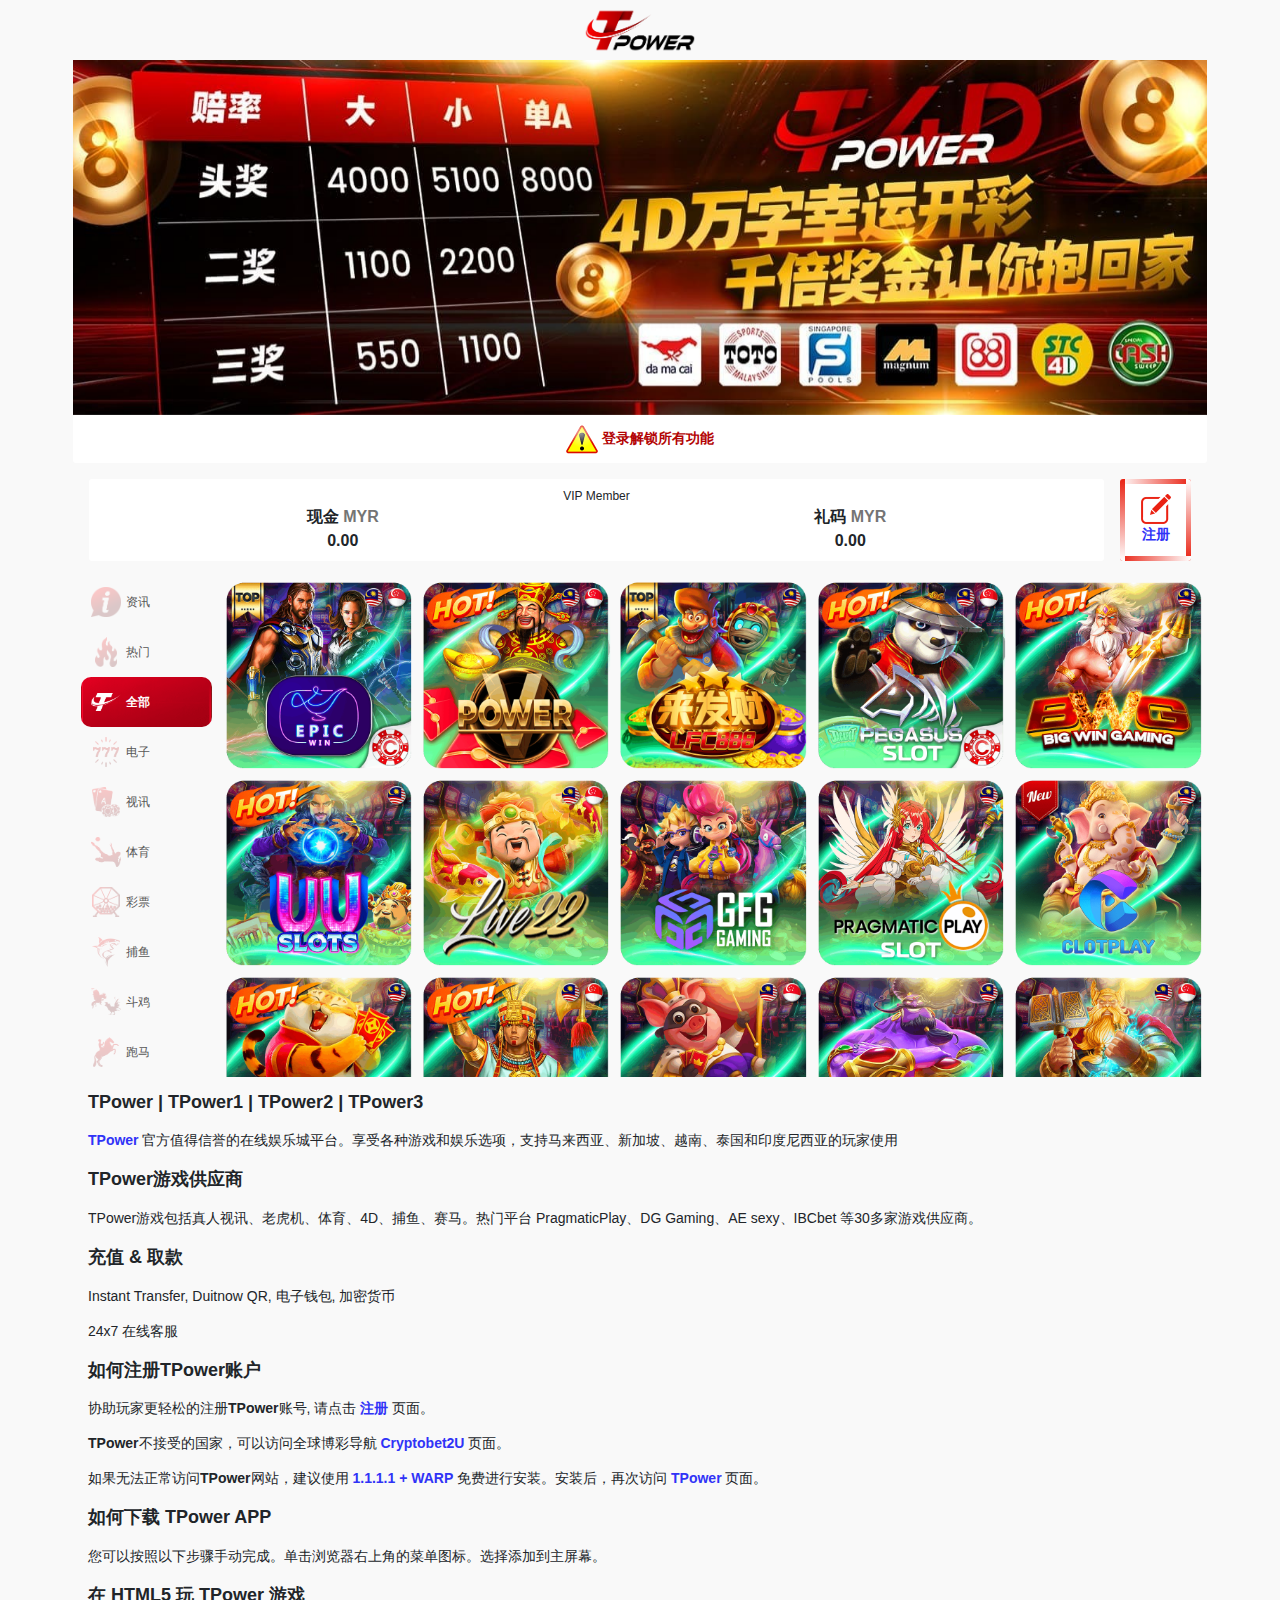
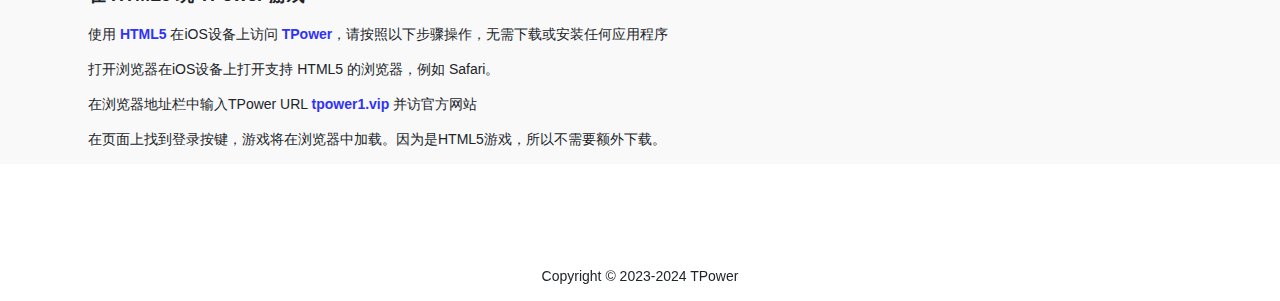
==== commit 31be4a98: "Update cn.html" ====
--- a/cn.html
+++ b/cn.html
@@ -578,8 +578,8 @@
                               <div data-v-7e6b6157="" class="vendor-container">
                                  <div data-v-7e6b6157="" class="vendor-item mx-auto cursor-pointer">
                                     <picture>
-                                       <source srcset="./platform/4D.png" media="(max-width: 468px)">
-                                       <img data-v-7e6b6157="" src="./platform/4D.png" width="200" height="200" class="vendor-icon" alt="4D">
+                                       <source srcset="./platform/RCB988.png" media="(max-width: 468px)">
+                                       <img data-v-7e6b6157="" src="./platform/RCB988.png" width="200" height="200" class="vendor-icon" alt="4D">
                                     </picture>
                                  </div>
                               </div>
@@ -602,8 +602,8 @@
                               <div data-v-7e6b6157="" class="vendor-container">
                                  <div data-v-7e6b6157="" class="vendor-item mx-auto cursor-pointer">
                                     <picture>
-                                       <source srcset="./platform/RCB988.png" media="(max-width: 468px)">
-                                       <img data-v-7e6b6157="" src="./platform/RCB988.png" width="200" height="200" class="vendor-icon" alt="RCB988">
+                                       <source srcset="./platform/4D.png" media="(max-width: 468px)">
+                                       <img data-v-7e6b6157="" src="./platform/4D.png" width="200" height="200" class="vendor-icon" alt="RCB988">
                                     </picture>
                                  </div>
                               </div>
--- a/main.min.css
+++ b/main.min.css
@@ -2,1069 +2,1260 @@
  * Bootstrap v3.3.7 (http://getbootstrap.com)
  * Copyright 2011-2016 Twitter, Inc.
  * Licensed under MIT (https://github.com/twbs/bootstrap/blob/master/LICENSE)
- */ /*! normalize.css v3.0.3 | MIT License | github.com/necolas/normalize.css */
+ */
+/*! normalize.css v3.0.3 | MIT License | github.com/necolas/normalize.css */
 body #a6685618956 {
-  font-size: 14px;
-  font-family: sans-serif;
-  background-color: #f9f9f9;
-}
+	font-size: 14px;
+	font-family: sans-serif;
+	background-color: #f9f9f9;
+}
+
 picture {
-  display: block;
-}
+	display: block;
+}
+
 p {
-  display: block;
-}
+	display: block;
+}
+
 img {
-  max-width: 100%;
-  height: auto;
-}
+	max-width: 100%;
+	height: auto;
+}
+
 .text-signup {
-  display: block;
-  font-weight: bold;
-}
-#a6685618956 a {
-}
+	display: block;
+	font-weight: bold;
+}
+
+#a6685618956 a {}
+
 #a6685618956 .container {
-  max-width: 700px;
-}
+	max-width: 700px;
+}
+
 #a6685618956 .cursor-pointer {
-  cursor: pointer;
-}
+	cursor: pointer;
+}
+
 #a6685618956 .container[data-v-7a96513261] {
-  max-width: 1134px;
-  height: auto;
-  display: block;
-}
+	max-width: 1134px;
+	height: auto;
+	display: block;
+}
+
 #a6685618956 .container[data-v-7a2359685] {
-  max-width: 1134px;
-}
+	max-width: 1134px;
+}
+
 #a6685618956.a69531983 .container[data-v-7a2359685] {
-  display: -webkit-box;
-  display: -ms-flexbox;
-  display: flex;
-  -webkit-box-orient: vertical;
-  -webkit-box-direction: normal;
-  -ms-flex-direction: column;
-  flex-direction: column;
-}
+	display: -webkit-box;
+	display: -ms-flexbox;
+	display: flex;
+	-webkit-box-orient: vertical;
+	-webkit-box-direction: normal;
+	-ms-flex-direction: column;
+	flex-direction: column;
+}
+
 #a6685618956 .overflow-x-hidden[data-v-7a2359685] {
-  overflow-x: hidden;
-}
+	overflow-x: hidden;
+}
+
 #a6685618956 .navbar-height[data-v-7a7156162] {
-  height: 70px;
-}
+	height: 70px;
+}
+
 #a6685618956 .logo-img[data-v-7a7156162] {
-  max-height: 55px;
-  max-width: 100%;
-  -o-object-fit: contain;
-  object-fit: contain;
-}
+	max-height: 55px;
+	max-width: 100%;
+	-o-object-fit: contain;
+	object-fit: contain;
+}
+
 #a6685618956.a69531983 .navbar-height[data-v-7a7156162] {
-  height: 60px;
-}
+	height: 60px;
+}
+
 #a6685618956.a69531983 .logo-img[data-v-7a7156162] {
-  max-height: 45px;
-}
+	max-height: 45px;
+}
+
 #a6685618956.a695261691 .navbar-container[data-v-7a7156162] {
-  background-color: #f9f9f9;
-  color: #242424;
-}
+	background-color: #f9f9f9;
+	color: #242424;
+}
+
 #a6685618956 .countryImage[data-v-7a2856198] {
-  height: 23px;
-  width: 23px;
-  -o-object-fit: cover;
-  object-fit: cover;
-}
+	height: 23px;
+	width: 23px;
+	-o-object-fit: cover;
+	object-fit: cover;
+}
+
 #a6685618956 .bg[data-v-7a36941561] {
-  position: fixed;
-  z-index: -1;
-  top: 0;
-  right: 0;
-  bottom: 0;
-  left: 0;
-  -webkit-transform: translateZ(0);
-  transform: translateZ(0);
-}
+	position: fixed;
+	z-index: -1;
+	top: 0;
+	right: 0;
+	bottom: 0;
+	left: 0;
+	-webkit-transform: translateZ(0);
+	transform: translateZ(0);
+}
+
 #a6685618956.a695261691 .bg[data-v-7a36941561] {
-  background-color: #f9f9f9;
-}
+	background-color: #f9f9f9;
+}
+
 .footer-total-height {
-  height: 68px;
-}
+	height: 68px;
+}
+
 .footer-total-height {
-  height: 88px;
-}
+	height: 88px;
+}
+
 #a6685618956 .footer-container[data-v-7a30832209] {
-  width: 100%;
-  height: 68px;
-}
+	width: 100%;
+	height: 68px;
+}
+
 #a6685618956 .footer-bg[data-v-7a30832209] {
-  position: absolute;
-  background-repeat: no-repeat;
-  background-position: 50%;
-  background-size: 1000px 68px;
-  height: 100%;
-  width: 100%;
-}
+	position: absolute;
+	background-repeat: no-repeat;
+	background-position: 50%;
+	background-size: 1000px 68px;
+	height: 100%;
+	width: 100%;
+}
+
 #a6685618956 .footer-item[data-v-7a30832209] {
-  position: relative;
-}
+	position: relative;
+}
+
 #a6685618956 .tab-text[data-v-7a30832209] {
-  font-size: 12px;
-  margin-top: 3px;
-  white-space: nowrap;
-}
+	font-size: 12px;
+	margin-top: 3px;
+	white-space: nowrap;
+}
+
 #a6685618956 .tab-icon[data-v-7a30832209] {
-  height: 32px;
-  width: 32px;
-  margin-top: 8px;
-  -o-object-fit: contain;
-  object-fit: contain;
-  cursor: pointer;
-}
+	height: 32px;
+	width: 32px;
+	margin-top: 8px;
+	-o-object-fit: contain;
+	object-fit: contain;
+	cursor: pointer;
+}
+
 #a6685618956 .main-button[data-v-7a30832209] {
-  width: 62px;
-  height: 62px;
-  top: 8px;
-  -o-object-fit: contain;
-  object-fit: contain;
-  z-index: 1;
-}
+	width: 62px;
+	height: 62px;
+	top: 8px;
+	-o-object-fit: contain;
+	object-fit: contain;
+	z-index: 1;
+}
+
 #a6685618956 .main-button[data-v-7a30832209] {
-  cursor: pointer;
-  position: absolute;
-  left: 50%;
-  -webkit-transform: translate(-50%, -50%);
-  transform: translate(-50%, -50%);
-}
+	cursor: pointer;
+	position: absolute;
+	left: 50%;
+	-webkit-transform: translate(-50%, -50%);
+	transform: translate(-50%, -50%);
+}
+
 #a6685618956.a695261691 .footer-bg[data-v-7a30832209] {
-  background: #fff;
-  -webkit-box-shadow: 0 12px 10px 10px hsla(0, 0%, 67.8%, 0.6196078431372549);
-  box-shadow: 0 12px 10px 10px hsla(0, 0%, 67.8%, 0.6196078431372549);
-  border-top-left-radius: 20px;
-  border-top-right-radius: 20px;
-}
+	background: #fff;
+	-webkit-box-shadow: 0 12px 10px 10px hsla(0, 0%, 67.8%, 0.6196078431372549);
+	box-shadow: 0 12px 10px 10px hsla(0, 0%, 67.8%, 0.6196078431372549);
+	border-top-left-radius: 20px;
+	border-top-right-radius: 20px;
+}
+
 #a6685618956.a695261691 .tab-text[data-v-7a30832209] {
-  color: #575757;
-}
+	color: #575757;
+}
+
 #a6685618956.a695261691 .tab-text-active[data-v-7a30832209] {
-  color: #000;
-}
+	color: #000;
+}
+
 #a6685618956.a69531983 .wrap[data-v-7a05651889] {
-  display: -webkit-box;
-  display: -ms-flexbox;
-  -webkit-box-flex: 1;
-  -ms-flex: 1;
-  flex: 1;
-  overflow: hidden;
-  display: flex;
-}
+	display: -webkit-box;
+	display: -ms-flexbox;
+	-webkit-box-flex: 1;
+	-ms-flex: 1;
+	flex: 1;
+	overflow: hidden;
+	display: flex;
+}
+
 #a6685618956.a69531983 .wrap .type-filter[data-v-7a05651889],
 #a6685618956.a69531983 .wrap .vendor-list[data-v-7a05651889] {
-  height: 500px;
-  max-height: 500px;
-  overflow-y: auto;
-}
+	height: 500px;
+	max-height: 500px;
+	overflow-y: auto;
+}
+
 #a6685618956.a69531983 .wrap .vendor-list[data-v-7a05651889] {
-  -ms-flex-line-pack: start;
-  align-content: flex-start;
-  -webkit-box-flex: 1;
-  -ms-flex: 1;
-  flex: 1;
-}
+	-ms-flex-line-pack: start;
+	align-content: flex-start;
+	-webkit-box-flex: 1;
+	-ms-flex: 1;
+	flex: 1;
+}
+
 #a6685618956 .filter-container[data-v-7a039684165] {
-  display: -webkit-box;
-  display: -ms-flexbox;
-  display: flex;
-  -webkit-box-orient: vertical;
-  -webkit-box-direction: normal;
-  -ms-flex-direction: column;
-  flex-direction: column;
-  padding: 0 8px;
-  width: 147px;
-  max-width: 35%;
-  -webkit-box-align: center;
-  -ms-flex-align: center;
-  align-items: center;
-}
+	display: -webkit-box;
+	display: -ms-flexbox;
+	display: flex;
+	-webkit-box-orient: vertical;
+	-webkit-box-direction: normal;
+	-ms-flex-direction: column;
+	flex-direction: column;
+	padding: 0 8px;
+	width: 147px;
+	max-width: 35%;
+	-webkit-box-align: center;
+	-ms-flex-align: center;
+	align-items: center;
+}
+
 #a6685618956 .filter-item[data-v-7a039684165] {
-  padding: 10px;
-  cursor: pointer;
-  width: 100%;
-  position: relative;
-  white-space: nowrap;
-}
+	padding: 10px;
+	cursor: pointer;
+	width: 100%;
+	position: relative;
+	white-space: nowrap;
+}
+
 #a6685618956 .filter-item .bg[data-v-7a039684165] {
-  position: absolute;
-  top: 0;
-  left: 0;
-  bottom: 0;
-  right: 0;
-  z-index: -1;
-}
+	position: absolute;
+	top: 0;
+	left: 0;
+	bottom: 0;
+	right: 0;
+	z-index: -1;
+}
+
 #a6685618956 .filter-item .type-icon[data-v-7a039684165] {
-  height: 30px;
-  width: 30px;
-  -o-object-fit: contain;
-  object-fit: contain;
-}
+	height: 30px;
+	width: 30px;
+	-o-object-fit: contain;
+	object-fit: contain;
+}
+
 #a6685618956 .filter-item .filter-text[data-v-7a039684165] {
-  margin: 0 5px;
-  font-size: 12px;
-  color: #575757;
-}
+	margin: 0 5px;
+	font-size: 12px;
+	color: #575757;
+}
+
 #a6685618956 .filter-item.active .filter-text[data-v-7a039684165] {
-  color: #fff;
-  font-weight: 700;
-}
+	color: #fff;
+	font-weight: 700;
+}
+
 #a6685618956 .filter-item.active {
-  background-image: url("./vendor/sidebar.png");
-  background-size: 100%;
-  background-repeat: no-repeat;
-  border-radius: 10px;
-  background-position: center;
-}
+	background-image: url("./vendor/sidebar.png");
+	background-size: 110%;
+	background-repeat: no-repeat;
+	border-radius: 10px;
+	background-position: center;
+}
+
 #a6685618956 .vendor-container[data-v-7e6b6157] {
-  padding-top: 62%;
-  position: relative;
-  width: 100%;
-}
+	padding-top: 62%;
+	position: relative;
+	width: 100%;
+}
+
 #a6685618956.a69531983 .vendor-container[data-v-7e6b6157] {
-  padding-top: 100%;
-}
+	padding-top: 100%;
+}
+
 #a6685618956 .disable[data-v-7e6b6157] {
-  -webkit-filter: grayscale(1);
-  filter: grayscale(1);
-}
+	-webkit-filter: grayscale(1);
+	filter: grayscale(1);
+}
+
 #a6685618956 .vendor-item[data-v-7e6b6157] {
-  position: absolute;
-  top: 0;
-  left: 0;
-  bottom: 0;
-  right: 0;
-}
+	position: absolute;
+	top: 0;
+	left: 0;
+	bottom: 0;
+	right: 0;
+}
+
 #a6685618956 .vendor-icon[data-v-7e6b6157] {
-  position: absolute;
-  width: 96%;
-  height: 96%;
-  -o-object-fit: contain;
-  object-fit: contain;
-  top: 50%;
-  left: 50%;
-  -webkit-transform: translate(-50%, -50%);
-  transform: translate(-50%, -50%);
-  border-radius: 8px;
-}
+	position: absolute;
+	width: 96%;
+	height: 96%;
+	-o-object-fit: contain;
+	object-fit: contain;
+	top: 50%;
+	left: 50%;
+	-webkit-transform: translate(-50%, -50%);
+	transform: translate(-50%, -50%);
+	border-radius: 8px;
+}
+
 #a6685618956.a69531983 .vendor-icon[data-v-7e6b6157] {
-  width: 100%;
-  height: 100%;
-}
+	width: 100%;
+	height: 100%;
+}
+
 #a6685618956 .coming-soon[data-v-7e6b6157] {
-  position: absolute;
-  left: -3%;
-  bottom: 15%;
-  width: 100%;
-  -o-object-fit: contain;
-  object-fit: contain;
-}
+	position: absolute;
+	left: -3%;
+	bottom: 15%;
+	width: 100%;
+	-o-object-fit: contain;
+	object-fit: contain;
+}
+
 #a6685618956 .balance-card[data-v-7a1517396],
 #a6685618956 .wallet-card[data-v-7a1517396] {
-  background-color: #fff;
-  border-radius: 3px;
-  padding: 8px;
-  text-align: center;
-}
+	background-color: #fff;
+	border-radius: 3px;
+	padding: 8px;
+	text-align: center;
+}
+
 #a6685618956 .balance-card[data-v-7a1517396] {
-  -webkit-box-flex: 1;
-  -ms-flex: 1;
-  flex: 1;
-}
+	-webkit-box-flex: 1;
+	-ms-flex: 1;
+	flex: 1;
+}
+
 #a6685618956 .wallet-card[data-v-7a1517396] {
-  display: -webkit-box;
-  display: -ms-flexbox;
-  display: flex;
-  -ms-flex-pack: distribute;
-  justify-content: space-around;
-  -webkit-box-align: center;
-  -ms-flex-align: center;
-  align-items: center;
-  cursor: pointer;
-}
+	display: -webkit-box;
+	display: -ms-flexbox;
+	display: flex;
+	-ms-flex-pack: distribute;
+	justify-content: space-around;
+	-webkit-box-align: center;
+	-ms-flex-align: center;
+	align-items: center;
+	cursor: pointer;
+}
+
 #a6685618956 .wallet-card .wallet-btn[data-v-7a1517396] {
-  width: 55px;
-}
+	width: 55px;
+}
+
 #a6685618956 .wallet-card .wallet-btn img[data-v-7a1517396] {
-  width: 30px;
-  height: 30px;
-}
+	width: 30px;
+	height: 30px;
+}
+
 #a6685618956 .nickname[data-v-7a1517396] {
-  font-size: 12px;
-}
+	font-size: 12px;
+}
+
 #a6685618956 .balance[data-v-7a1517396] {
-  width: 100%;
-  font-size: 16px;
-  font-weight: 700;
-  white-space: nowrap;
-  display: -webkit-box;
-  display: -ms-flexbox;
-  display: flex;
-  -webkit-box-orient: vertical;
-  -webkit-box-direction: normal;
-  -ms-flex-direction: column;
-  flex-direction: column;
-  -webkit-box-pack: center;
-  -ms-flex-pack: center;
-  justify-content: center;
-  -webkit-box-align: center;
-  -ms-flex-align: center;
-  align-items: center;
-}
+	width: 100%;
+	font-size: 16px;
+	font-weight: 700;
+	white-space: nowrap;
+	display: -webkit-box;
+	display: -ms-flexbox;
+	display: flex;
+	-webkit-box-orient: vertical;
+	-webkit-box-direction: normal;
+	-ms-flex-direction: column;
+	flex-direction: column;
+	-webkit-box-pack: center;
+	-ms-flex-pack: center;
+	justify-content: center;
+	-webkit-box-align: center;
+	-ms-flex-align: center;
+	align-items: center;
+}
+
 #a6685618956 .myr[data-v-7a1517396] {
-  color: #747474;
-  font-size: 16px;
-}
+	color: #747474;
+	font-size: 16px;
+}
+
 #a6685618956.C911 ul li[data-v-625421d4]::marker {
-  color: #997227;
-}
+	color: #997227;
+}
+
 #a6685618956.C912 ul li[data-v-625421d4]::marker {
-  color: #00d2fa;
-}
+	color: #00d2fa;
+}
+
 #a6685618956.C913 ul li[data-v-625421d4]::marker,
 #a6685618956.C914 ul li[data-v-625421d4]::marker {
-  color: #ffd36d;
-}
+	color: #ffd36d;
+}
+
 #a6685618956.C915 ul li[data-v-625421d4]::marker {
-  color: #212529;
-}
+	color: #212529;
+}
+
 #a6685618956.C916 ul li[data-v-625421d4]::marker {
-  color: #f80605;
-}
+	color: #f80605;
+}
+
 #C10.C1011 ul li[data-v-f50376a2]::marker {
-  color: #e8bd70;
-}
+	color: #e8bd70;
+}
+
 @font-face {
-  font-family: Microsoft YaHei;
-  src: url(/static/fonts/msyh.12916d9.ttf) format("truetype");
-  font-weight: 400;
-}
+	font-family: Microsoft YaHei;
+	src: url(/static/fonts/msyh.12916d9.ttf) format("truetype");
+	font-weight: 400;
+}
+
 #C12.C1211 ul li[data-v-530b4454]::marker {
-  color: #47d1ff;
-}
+	color: #47d1ff;
+}
+
 :root {
-  --blue: #007bff;
-  --indigo: #6610f2;
-  --purple: #6f42c1;
-  --pink: #e83e8c;
-  --red: #dc3545;
-  --orange: #fd7e14;
-  --yellow: #ffc107;
-  --green: #28a745;
-  --teal: #20c997;
-  --cyan: #17a2b8;
-  --white: #fff;
-  --gray: #6c757d;
-  --gray-dark: #343a40;
-  --primary: #007bff;
-  --secondary: #6c757d;
-  --success: #28a745;
-  --info: #17a2b8;
-  --warning: #ffc107;
-  --danger: #dc3545;
-  --light: #f8f9fa;
-  --dark: #343a40;
-  --breakpoint-xs: 0;
-  --breakpoint-sm: 576px;
-  --breakpoint-md: 768px;
-  --breakpoint-lg: 992px;
-  --breakpoint-xl: 1200px;
-  --font-family-sans-serif: -apple-system, BlinkMacSystemFont, "Segoe UI",
-    Roboto, "Helvetica Neue", Arial, "Noto Sans", "Liberation Sans", sans-serif,
-    "Apple Color Emoji", "Segoe UI Emoji", "Segoe UI Symbol", "Noto Color Emoji";
-  --font-family-monospace: SFMono-Regular, Menlo, Monaco, Consolas,
-    "Liberation Mono", "Courier New", monospace;
-}
+	--blue: #007bff;
+	--indigo: #6610f2;
+	--purple: #6f42c1;
+	--pink: #e83e8c;
+	--red: #dc3545;
+	--orange: #fd7e14;
+	--yellow: #ffc107;
+	--green: #28a745;
+	--teal: #20c997;
+	--cyan: #17a2b8;
+	--white: #fff;
+	--gray: #6c757d;
+	--gray-dark: #343a40;
+	--primary: #007bff;
+	--secondary: #6c757d;
+	--success: #28a745;
+	--info: #17a2b8;
+	--warning: #ffc107;
+	--danger: #dc3545;
+	--light: #f8f9fa;
+	--dark: #343a40;
+	--breakpoint-xs: 0;
+	--breakpoint-sm: 576px;
+	--breakpoint-md: 768px;
+	--breakpoint-lg: 992px;
+	--breakpoint-xl: 1200px;
+	--font-family-sans-serif: -apple-system, BlinkMacSystemFont, "Segoe UI",
+		Roboto, "Helvetica Neue", Arial, "Noto Sans", "Liberation Sans", sans-serif,
+		"Apple Color Emoji", "Segoe UI Emoji", "Segoe UI Symbol", "Noto Color Emoji";
+	--font-family-monospace: SFMono-Regular, Menlo, Monaco, Consolas,
+		"Liberation Mono", "Courier New", monospace;
+}
+
 *,
 :after,
 :before {
-  -webkit-box-sizing: border-box;
-  box-sizing: border-box;
-}
+	-webkit-box-sizing: border-box;
+	box-sizing: border-box;
+}
+
 html {
-  font-family: sans-serif;
-  line-height: 1.15;
-  -webkit-text-size-adjust: 100%;
-  -webkit-tap-highlight-color: transparent;
-}
+	font-family: sans-serif;
+	line-height: 1.15;
+	-webkit-text-size-adjust: 100%;
+	-webkit-tap-highlight-color: transparent;
+}
+
 body {
-  margin: 0;
-  font-family: -apple-system, BlinkMacSystemFont, Segoe UI, Roboto,
-    Helvetica Neue, Arial, Noto Sans, Liberation Sans, sans-serif,
-    Apple Color Emoji, Segoe UI Emoji, Segoe UI Symbol, Noto Color Emoji;
-  font-size: 1rem;
-  font-weight: 400;
-  line-height: 1.5;
-  color: #212529;
-  text-align: left;
-  background-color: #fff;
-}
+	margin: 0;
+	font-family: -apple-system, BlinkMacSystemFont, Segoe UI, Roboto,
+		Helvetica Neue, Arial, Noto Sans, Liberation Sans, sans-serif,
+		Apple Color Emoji, Segoe UI Emoji, Segoe UI Symbol, Noto Color Emoji;
+	font-size: 1rem;
+	font-weight: 400;
+	line-height: 1.5;
+	color: #212529;
+	text-align: left;
+	background-color: #fff;
+}
+
 [tabindex="-1"]:focus:not(:focus-visible) {
-  outline: 0 !important;
-}
+	outline: 0 !important;
+}
+
 h1,
 h2 {
-  display: block;
-}
+	display: block;
+	font-size: 18px;
+}
+
 a {
-  color: #3033f7;
-  display: inline-block;
-  text-decoration: none;
-  background-color: transparent;
-}
+	color: #3033f7;
+	display: inline-block;
+	text-decoration: none;
+	background-color: transparent;
+}
+
 a:hover {
-  color: #0056b3;
-  text-decoration: underline;
-}
+	color: #0056b3;
+	text-decoration: underline;
+}
+
 img {
-  border-style: none;
-}
+	border-style: none;
+}
+
 img {
-  vertical-align: middle;
-}
+	vertical-align: middle;
+}
+
 button:focus:not(:focus-visible) {
-  outline: 0;
-}
+	outline: 0;
+}
+
 [type="button"]:not(:disabled),
 [type="reset"]:not(:disabled),
 [type="submit"]:not(:disabled),
 button:not(:disabled) {
-  cursor: pointer;
-}
+	cursor: pointer;
+}
+
 ::-webkit-file-upload-button {
-  font: inherit;
-  -webkit-appearance: button;
-}
+	font: inherit;
+	-webkit-appearance: button;
+}
+
 .container {
-  width: 100%;
-  padding-right: 15px;
-  padding-left: 15px;
-  margin-right: auto;
-  margin-left: auto;
-}
+	width: 100%;
+	padding-right: 15px;
+	padding-left: 15px;
+	margin-right: auto;
+	margin-left: auto;
+}
+
 @media (min-width: 576px) {
-  .container {
-    max-width: 540px;
-  }
-}
+	.container {
+		max-width: 540px;
+	}
+}
+
 @media (min-width: 768px) {
-  .container {
-    max-width: 720px;
-  }
-}
+	.container {
+		max-width: 720px;
+	}
+}
+
 @media (min-width: 992px) {
-  .container {
-    max-width: 960px;
-  }
-}
+	.container {
+		max-width: 960px;
+	}
+}
+
 @media (min-width: 1200px) {
-  .container {
-    max-width: 1140px;
-  }
-}
+	.container {
+		max-width: 1140px;
+	}
+}
+
 .row {
-  display: -ms-flexbox;
-  display: -webkit-box;
-  display: flex;
-  -ms-flex-wrap: wrap;
-  flex-wrap: wrap;
-  margin-right: -15px;
-  margin-left: -15px;
-}
+	display: -ms-flexbox;
+	display: -webkit-box;
+	display: flex;
+	-ms-flex-wrap: wrap;
+	flex-wrap: wrap;
+	margin-right: -15px;
+	margin-left: -15px;
+}
+
 .no-gutters {
-  margin-right: 0;
-  margin-left: 0;
-}
-.no-gutters > .col {
-  padding-right: 0;
-  padding-left: 0;
-}
+	margin-right: 0;
+	margin-left: 0;
+}
+
+.no-gutters>.col {
+	padding-right: 0;
+	padding-left: 0;
+}
+
 .col {
-  position: relative;
-  width: 100%;
-  padding-right: 15px;
-  padding-left: 15px;
-}
+	position: relative;
+	width: 100%;
+	padding-right: 15px;
+	padding-left: 15px;
+}
+
 .col {
-  -ms-flex-preferred-size: 0;
-  flex-basis: 0;
-  -ms-flex-positive: 1;
-  -webkit-box-flex: 1;
-  flex-grow: 1;
-  max-width: 100%;
-}
-.row-cols-3 > * {
-  -ms-flex: 0 0 33.333333%;
-  -webkit-box-flex: 0;
-  flex: 0 0 33.333333%;
-  max-width: 33.333333%;
-}
+	-ms-flex-preferred-size: 0;
+	flex-basis: 0;
+	-ms-flex-positive: 1;
+	-webkit-box-flex: 1;
+	flex-grow: 1;
+	max-width: 100%;
+}
+
+.row-cols-3>* {
+	-ms-flex: 0 0 33.333333%;
+	-webkit-box-flex: 0;
+	flex: 0 0 33.333333%;
+	max-width: 33.333333%;
+}
+
 @media (min-width: 768px) {
-  .row-cols-md-5 > * {
-    -ms-flex: 0 0 20%;
-    -webkit-box-flex: 0;
-    flex: 0 0 20%;
-    max-width: 20%;
-  }
-}
-.custom-control-input.is-valid:focus:not(:checked)
-  ~ .custom-control-label:before,
-.was-validated
-  .custom-control-input:valid:focus:not(:checked)
-  ~ .custom-control-label:before {
-  border-color: #28a745;
-}
-.custom-control-input.is-invalid:focus:not(:checked)
-  ~ .custom-control-label:before,
-.was-validated
-  .custom-control-input:invalid:focus:not(:checked)
-  ~ .custom-control-label:before {
-  border-color: #dc3545;
-}
+	.row-cols-md-5>* {
+		-ms-flex: 0 0 20%;
+		-webkit-box-flex: 0;
+		flex: 0 0 20%;
+		max-width: 20%;
+	}
+}
+
+.custom-control-input.is-valid:focus:not(:checked)~.custom-control-label:before,
+.was-validated .custom-control-input:valid:focus:not(:checked)~.custom-control-label:before {
+	border-color: #28a745;
+}
+
+.custom-control-input.is-invalid:focus:not(:checked)~.custom-control-label:before,
+.was-validated .custom-control-input:invalid:focus:not(:checked)~.custom-control-label:before {
+	border-color: #dc3545;
+}
+
 .btn {
-  display: inline-block;
-  font-weight: 400;
-  color: #212529;
-  text-align: center;
-  vertical-align: middle;
-  -webkit-user-select: none;
-  -moz-user-select: none;
-  -ms-user-select: none;
-  user-select: none;
-  background-color: transparent;
-  border: 1px solid transparent;
-  padding: 0.375rem 0.75rem;
-  font-size: 1rem;
-  line-height: 1.5;
-  border-radius: 0.25rem;
-  -webkit-transition: color 0.15s ease-in-out,
-    background-color 0.15s ease-in-out, border-color 0.15s ease-in-out,
-    -webkit-box-shadow 0.15s ease-in-out;
-  transition: color 0.15s ease-in-out, background-color 0.15s ease-in-out,
-    border-color 0.15s ease-in-out, -webkit-box-shadow 0.15s ease-in-out;
-  transition: color 0.15s ease-in-out, background-color 0.15s ease-in-out,
-    border-color 0.15s ease-in-out, box-shadow 0.15s ease-in-out;
-  transition: color 0.15s ease-in-out, background-color 0.15s ease-in-out,
-    border-color 0.15s ease-in-out, box-shadow 0.15s ease-in-out,
-    -webkit-box-shadow 0.15s ease-in-out;
-}
+	display: inline-block;
+	font-weight: 400;
+	color: #212529;
+	text-align: center;
+	vertical-align: middle;
+	-webkit-user-select: none;
+	-moz-user-select: none;
+	-ms-user-select: none;
+	user-select: none;
+	background-color: transparent;
+	border: 1px solid transparent;
+	padding: 0.375rem 0.75rem;
+	font-size: 1rem;
+	line-height: 1.5;
+	border-radius: 0.25rem;
+	-webkit-transition: color 0.15s ease-in-out,
+		background-color 0.15s ease-in-out, border-color 0.15s ease-in-out,
+		-webkit-box-shadow 0.15s ease-in-out;
+	transition: color 0.15s ease-in-out, background-color 0.15s ease-in-out,
+		border-color 0.15s ease-in-out, -webkit-box-shadow 0.15s ease-in-out;
+	transition: color 0.15s ease-in-out, background-color 0.15s ease-in-out,
+		border-color 0.15s ease-in-out, box-shadow 0.15s ease-in-out;
+	transition: color 0.15s ease-in-out, background-color 0.15s ease-in-out,
+		border-color 0.15s ease-in-out, box-shadow 0.15s ease-in-out,
+		-webkit-box-shadow 0.15s ease-in-out;
+}
+
 @media (prefers-reduced-motion: reduce) {
-  .btn {
-    -webkit-transition: none;
-    transition: none;
-  }
-}
+	.btn {
+		-webkit-transition: none;
+		transition: none;
+	}
+}
+
 .btn:hover {
-  color: #212529;
-  text-decoration: none;
-}
+	color: #212529;
+	text-decoration: none;
+}
+
 .btn:focus {
-  outline: 0;
-  -webkit-box-shadow: 0 0 0 0.2rem rgba(0, 123, 255, 0.25);
-  box-shadow: 0 0 0 0.2rem rgba(0, 123, 255, 0.25);
-}
+	outline: 0;
+	-webkit-box-shadow: 0 0 0 0.2rem rgba(0, 123, 255, 0.25);
+	box-shadow: 0 0 0 0.2rem rgba(0, 123, 255, 0.25);
+}
+
 .btn:disabled {
-  opacity: 0.65;
-}
+	opacity: 0.65;
+}
+
 .btn:not(:disabled):not(.disabled) {
-  cursor: pointer;
-}
+	cursor: pointer;
+}
+
 .btn-primary:not(:disabled):not(.disabled).active,
 .btn-primary:not(:disabled):not(.disabled):active {
-  color: #fff;
-  background-color: #0062cc;
-  border-color: #005cbf;
-}
+	color: #fff;
+	background-color: #0062cc;
+	border-color: #005cbf;
+}
+
 .btn-primary:not(:disabled):not(.disabled).active:focus,
 .btn-primary:not(:disabled):not(.disabled):active:focus {
-  -webkit-box-shadow: 0 0 0 0.2rem rgba(38, 143, 255, 0.5);
-  box-shadow: 0 0 0 0.2rem rgba(38, 143, 255, 0.5);
-}
+	-webkit-box-shadow: 0 0 0 0.2rem rgba(38, 143, 255, 0.5);
+	box-shadow: 0 0 0 0.2rem rgba(38, 143, 255, 0.5);
+}
+
 .btn-secondary:not(:disabled):not(.disabled).active,
 .btn-secondary:not(:disabled):not(.disabled):active {
-  color: #fff;
-  background-color: #545b62;
-  border-color: #4e555b;
-}
+	color: #fff;
+	background-color: #545b62;
+	border-color: #4e555b;
+}
+
 .btn-secondary:not(:disabled):not(.disabled).active:focus,
 .btn-secondary:not(:disabled):not(.disabled):active:focus {
-  -webkit-box-shadow: 0 0 0 0.2rem rgba(130, 138, 145, 0.5);
-  box-shadow: 0 0 0 0.2rem rgba(130, 138, 145, 0.5);
-}
+	-webkit-box-shadow: 0 0 0 0.2rem rgba(130, 138, 145, 0.5);
+	box-shadow: 0 0 0 0.2rem rgba(130, 138, 145, 0.5);
+}
+
 .btn-success:not(:disabled):not(.disabled).active,
 .btn-success:not(:disabled):not(.disabled):active {
-  color: #fff;
-  background-color: #1e7e34;
-  border-color: #1c7430;
-}
+	color: #fff;
+	background-color: #1e7e34;
+	border-color: #1c7430;
+}
+
 .btn-success:not(:disabled):not(.disabled).active:focus,
 .btn-success:not(:disabled):not(.disabled):active:focus {
-  -webkit-box-shadow: 0 0 0 0.2rem rgba(72, 180, 97, 0.5);
-  box-shadow: 0 0 0 0.2rem rgba(72, 180, 97, 0.5);
-}
+	-webkit-box-shadow: 0 0 0 0.2rem rgba(72, 180, 97, 0.5);
+	box-shadow: 0 0 0 0.2rem rgba(72, 180, 97, 0.5);
+}
+
 .btn-info:not(:disabled):not(.disabled).active,
 .btn-info:not(:disabled):not(.disabled):active {
-  color: #fff;
-  background-color: #117a8b;
-  border-color: #10707f;
-}
+	color: #fff;
+	background-color: #117a8b;
+	border-color: #10707f;
+}
+
 .btn-info:not(:disabled):not(.disabled).active:focus,
 .btn-info:not(:disabled):not(.disabled):active:focus {
-  -webkit-box-shadow: 0 0 0 0.2rem rgba(58, 176, 195, 0.5);
-  box-shadow: 0 0 0 0.2rem rgba(58, 176, 195, 0.5);
-}
+	-webkit-box-shadow: 0 0 0 0.2rem rgba(58, 176, 195, 0.5);
+	box-shadow: 0 0 0 0.2rem rgba(58, 176, 195, 0.5);
+}
+
 .btn-warning:not(:disabled):not(.disabled).active,
 .btn-warning:not(:disabled):not(.disabled):active {
-  color: #212529;
-  background-color: #d39e00;
-  border-color: #c69500;
-}
+	color: #212529;
+	background-color: #d39e00;
+	border-color: #c69500;
+}
+
 .btn-warning:not(:disabled):not(.disabled).active:focus,
 .btn-warning:not(:disabled):not(.disabled):active:focus {
-  -webkit-box-shadow: 0 0 0 0.2rem rgba(222, 170, 12, 0.5);
-  box-shadow: 0 0 0 0.2rem rgba(222, 170, 12, 0.5);
-}
+	-webkit-box-shadow: 0 0 0 0.2rem rgba(222, 170, 12, 0.5);
+	box-shadow: 0 0 0 0.2rem rgba(222, 170, 12, 0.5);
+}
+
 .btn-danger:not(:disabled):not(.disabled).active,
 .btn-danger:not(:disabled):not(.disabled):active {
-  color: #fff;
-  background-color: #bd2130;
-  border-color: #b21f2d;
-}
+	color: #fff;
+	background-color: #bd2130;
+	border-color: #b21f2d;
+}
+
 .btn-danger:not(:disabled):not(.disabled).active:focus,
 .btn-danger:not(:disabled):not(.disabled):active:focus {
-  -webkit-box-shadow: 0 0 0 0.2rem rgba(225, 83, 97, 0.5);
-  box-shadow: 0 0 0 0.2rem rgba(225, 83, 97, 0.5);
-}
+	-webkit-box-shadow: 0 0 0 0.2rem rgba(225, 83, 97, 0.5);
+	box-shadow: 0 0 0 0.2rem rgba(225, 83, 97, 0.5);
+}
+
 .btn-light:not(:disabled):not(.disabled).active,
 .btn-light:not(:disabled):not(.disabled):active {
-  color: #212529;
-  background-color: #dae0e5;
-  border-color: #d3d9df;
-}
+	color: #212529;
+	background-color: #dae0e5;
+	border-color: #d3d9df;
+}
+
 .btn-light:not(:disabled):not(.disabled).active:focus,
 .btn-light:not(:disabled):not(.disabled):active:focus {
-  -webkit-box-shadow: 0 0 0 0.2rem rgba(216, 217, 219, 0.5);
-  box-shadow: 0 0 0 0.2rem rgba(216, 217, 219, 0.5);
-}
+	-webkit-box-shadow: 0 0 0 0.2rem rgba(216, 217, 219, 0.5);
+	box-shadow: 0 0 0 0.2rem rgba(216, 217, 219, 0.5);
+}
+
 .btn-dark:not(:disabled):not(.disabled).active,
 .btn-dark:not(:disabled):not(.disabled):active {
-  color: #fff;
-  background-color: #1d2124;
-  border-color: #171a1d;
-}
+	color: #fff;
+	background-color: #1d2124;
+	border-color: #171a1d;
+}
+
 .btn-dark:not(:disabled):not(.disabled).active:focus,
 .btn-dark:not(:disabled):not(.disabled):active:focus {
-  -webkit-box-shadow: 0 0 0 0.2rem rgba(82, 88, 93, 0.5);
-  box-shadow: 0 0 0 0.2rem rgba(82, 88, 93, 0.5);
-}
+	-webkit-box-shadow: 0 0 0 0.2rem rgba(82, 88, 93, 0.5);
+	box-shadow: 0 0 0 0.2rem rgba(82, 88, 93, 0.5);
+}
+
 .btn-outline-primary:not(:disabled):not(.disabled).active,
 .btn-outline-primary:not(:disabled):not(.disabled):active {
-  color: #fff;
-  background-color: #007bff;
-  border-color: #007bff;
-}
+	color: #fff;
+	background-color: #007bff;
+	border-color: #007bff;
+}
+
 .btn-outline-primary:not(:disabled):not(.disabled).active:focus,
 .btn-outline-primary:not(:disabled):not(.disabled):active:focus {
-  -webkit-box-shadow: 0 0 0 0.2rem rgba(0, 123, 255, 0.5);
-  box-shadow: 0 0 0 0.2rem rgba(0, 123, 255, 0.5);
-}
+	-webkit-box-shadow: 0 0 0 0.2rem rgba(0, 123, 255, 0.5);
+	box-shadow: 0 0 0 0.2rem rgba(0, 123, 255, 0.5);
+}
+
 .btn-outline-secondary:not(:disabled):not(.disabled).active,
 .btn-outline-secondary:not(:disabled):not(.disabled):active {
-  color: #fff;
-  background-color: #6c757d;
-  border-color: #6c757d;
-}
+	color: #fff;
+	background-color: #6c757d;
+	border-color: #6c757d;
+}
+
 .btn-outline-secondary:not(:disabled):not(.disabled).active:focus,
 .btn-outline-secondary:not(:disabled):not(.disabled):active:focus {
-  -webkit-box-shadow: 0 0 0 0.2rem rgba(108, 117, 125, 0.5);
-  box-shadow: 0 0 0 0.2rem rgba(108, 117, 125, 0.5);
-}
+	-webkit-box-shadow: 0 0 0 0.2rem rgba(108, 117, 125, 0.5);
+	box-shadow: 0 0 0 0.2rem rgba(108, 117, 125, 0.5);
+}
+
 .btn-outline-success:not(:disabled):not(.disabled).active,
 .btn-outline-success:not(:disabled):not(.disabled):active {
-  color: #fff;
-  background-color: #28a745;
-  border-color: #28a745;
-}
+	color: #fff;
+	background-color: #28a745;
+	border-color: #28a745;
+}
+
 .btn-outline-success:not(:disabled):not(.disabled).active:focus,
 .btn-outline-success:not(:disabled):not(.disabled):active:focus {
-  -webkit-box-shadow: 0 0 0 0.2rem rgba(40, 167, 69, 0.5);
-  box-shadow: 0 0 0 0.2rem rgba(40, 167, 69, 0.5);
-}
+	-webkit-box-shadow: 0 0 0 0.2rem rgba(40, 167, 69, 0.5);
+	box-shadow: 0 0 0 0.2rem rgba(40, 167, 69, 0.5);
+}
+
 .btn-outline-info:not(:disabled):not(.disabled).active,
 .btn-outline-info:not(:disabled):not(.disabled):active {
-  color: #fff;
-  background-color: #17a2b8;
-  border-color: #17a2b8;
-}
+	color: #fff;
+	background-color: #17a2b8;
+	border-color: #17a2b8;
+}
+
 .btn-outline-info:not(:disabled):not(.disabled).active:focus,
 .btn-outline-info:not(:disabled):not(.disabled):active:focus {
-  -webkit-box-shadow: 0 0 0 0.2rem rgba(23, 162, 184, 0.5);
-  box-shadow: 0 0 0 0.2rem rgba(23, 162, 184, 0.5);
-}
+	-webkit-box-shadow: 0 0 0 0.2rem rgba(23, 162, 184, 0.5);
+	box-shadow: 0 0 0 0.2rem rgba(23, 162, 184, 0.5);
+}
+
 .btn-outline-warning:not(:disabled):not(.disabled).active,
 .btn-outline-warning:not(:disabled):not(.disabled):active {
-  color: #212529;
-  background-color: #ffc107;
-  border-color: #ffc107;
-}
+	color: #212529;
+	background-color: #ffc107;
+	border-color: #ffc107;
+}
+
 .btn-outline-warning:not(:disabled):not(.disabled).active:focus,
 .btn-outline-warning:not(:disabled):not(.disabled):active:focus {
-  -webkit-box-shadow: 0 0 0 0.2rem rgba(255, 193, 7, 0.5);
-  box-shadow: 0 0 0 0.2rem rgba(255, 193, 7, 0.5);
-}
+	-webkit-box-shadow: 0 0 0 0.2rem rgba(255, 193, 7, 0.5);
+	box-shadow: 0 0 0 0.2rem rgba(255, 193, 7, 0.5);
+}
+
 .btn-outline-danger:not(:disabled):not(.disabled).active,
 .btn-outline-danger:not(:disabled):not(.disabled):active {
-  color: #fff;
-  background-color: #dc3545;
-  border-color: #dc3545;
-}
+	color: #fff;
+	background-color: #dc3545;
+	border-color: #dc3545;
+}
+
 .btn-outline-danger:not(:disabled):not(.disabled).active:focus,
 .btn-outline-danger:not(:disabled):not(.disabled):active:focus {
-  -webkit-box-shadow: 0 0 0 0.2rem rgba(220, 53, 69, 0.5);
-  box-shadow: 0 0 0 0.2rem rgba(220, 53, 69, 0.5);
-}
+	-webkit-box-shadow: 0 0 0 0.2rem rgba(220, 53, 69, 0.5);
+	box-shadow: 0 0 0 0.2rem rgba(220, 53, 69, 0.5);
+}
+
 .btn-outline-light:not(:disabled):not(.disabled).active,
 .btn-outline-light:not(:disabled):not(.disabled):active {
-  color: #212529;
-  background-color: #f8f9fa;
-  border-color: #f8f9fa;
-}
+	color: #212529;
+	background-color: #f8f9fa;
+	border-color: #f8f9fa;
+}
+
 .btn-outline-light:not(:disabled):not(.disabled).active:focus,
 .btn-outline-light:not(:disabled):not(.disabled):active:focus {
-  -webkit-box-shadow: 0 0 0 0.2rem rgba(248, 249, 250, 0.5);
-  box-shadow: 0 0 0 0.2rem rgba(248, 249, 250, 0.5);
-}
+	-webkit-box-shadow: 0 0 0 0.2rem rgba(248, 249, 250, 0.5);
+	box-shadow: 0 0 0 0.2rem rgba(248, 249, 250, 0.5);
+}
+
 .btn-outline-dark:not(:disabled):not(.disabled).active,
 .btn-outline-dark:not(:disabled):not(.disabled):active {
-  color: #fff;
-  background-color: #343a40;
-  border-color: #343a40;
-}
+	color: #fff;
+	background-color: #343a40;
+	border-color: #343a40;
+}
+
 .btn-outline-dark:not(:disabled):not(.disabled).active:focus,
 .btn-outline-dark:not(:disabled):not(.disabled):active:focus {
-  -webkit-box-shadow: 0 0 0 0.2rem rgba(52, 58, 64, 0.5);
-  box-shadow: 0 0 0 0.2rem rgba(52, 58, 64, 0.5);
-}
+	-webkit-box-shadow: 0 0 0 0.2rem rgba(52, 58, 64, 0.5);
+	box-shadow: 0 0 0 0.2rem rgba(52, 58, 64, 0.5);
+}
+
 .dropdown-toggle {
-  white-space: nowrap;
-}
+	white-space: nowrap;
+}
+
 .dropdown-toggle:after {
-  display: inline-block;
-  vertical-align: 0.255em;
-  content: "";
-  border-top: 0.3em solid #f65343;
-  border-right: 0.3em solid transparent;
-  border-bottom: 0;
-  border-left: 0.3em solid transparent;
-}
-.custom-control-input:focus:not(:checked) ~ .custom-control-label:before {
-  border-color: #80bdff;
-}
-.custom-control-input:not(:disabled):active ~ .custom-control-label:before {
-  color: #fff;
-  background-color: #b3d7ff;
-  border-color: #b3d7ff;
-}
+	display: inline-block;
+	vertical-align: 0.255em;
+	content: "";
+	border-top: 0.3em solid #f65343;
+	border-right: 0.3em solid transparent;
+	border-bottom: 0;
+	border-left: 0.3em solid transparent;
+}
+
+.custom-control-input:focus:not(:checked)~.custom-control-label:before {
+	border-color: #80bdff;
+}
+
+.custom-control-input:not(:disabled):active~.custom-control-label:before {
+	color: #fff;
+	background-color: #b3d7ff;
+	border-color: #b3d7ff;
+}
+
 .close:not(:disabled):not(.disabled):focus,
 .close:not(:disabled):not(.disabled):hover {
-  opacity: 0.75;
-}
+	opacity: 0.75;
+}
+
 .carousel {
-  position: relative;
-}
+	position: relative;
+}
+
 .carousel.pointer-event {
-  -ms-touch-action: pan-y;
-  touch-action: pan-y;
-}
+	-ms-touch-action: pan-y;
+	touch-action: pan-y;
+}
+
 .carousel-inner {
-  position: relative;
-  width: 100%;
-  overflow: hidden;
-}
+	position: relative;
+	width: 100%;
+	overflow: hidden;
+}
+
 .carousel-inner:after {
-  display: block;
-  clear: both;
-  content: "";
-}
+	display: block;
+	clear: both;
+	content: "";
+}
+
 .carousel-item {
-  position: relative;
-  display: none;
-  float: left;
-  width: 100%;
-  margin-right: -100%;
-  -webkit-backface-visibility: hidden;
-  backface-visibility: hidden;
-  transition: -webkit-transform 0.6s ease-in-out;
-  -webkit-transition: -webkit-transform 0.6s ease-in-out;
-  transition: transform 0.6s ease-in-out;
-  transition: transform 0.6s ease-in-out, -webkit-transform 0.6s ease-in-out;
-}
+	position: relative;
+	display: none;
+	float: left;
+	width: 100%;
+	margin-right: -100%;
+	-webkit-backface-visibility: hidden;
+	backface-visibility: hidden;
+	transition: -webkit-transform 0.6s ease-in-out;
+	-webkit-transition: -webkit-transform 0.6s ease-in-out;
+	transition: transform 0.6s ease-in-out;
+	transition: transform 0.6s ease-in-out, -webkit-transform 0.6s ease-in-out;
+}
+
 @media (prefers-reduced-motion: reduce) {
-  .carousel-item {
-    -webkit-transition: none;
-    transition: none;
-  }
-}
+	.carousel-item {
+		-webkit-transition: none;
+		transition: none;
+	}
+}
+
 .carousel-item.active {
-  display: block;
-}
+	display: block;
+}
+
 .d-block {
-  display: block !important;
-}
+	display: block !important;
+}
+
 .d-flex {
-  display: -ms-flexbox !important;
-  display: -webkit-box !important;
-  display: flex !important;
-}
+	display: -ms-flexbox !important;
+	display: -webkit-box !important;
+	display: flex !important;
+}
+
 .flex-row {
-  -ms-flex-direction: row !important;
-  -webkit-box-orient: horizontal !important;
-  flex-direction: row !important;
-}
+	-ms-flex-direction: row !important;
+	-webkit-box-orient: horizontal !important;
+	flex-direction: row !important;
+}
+
 .flex-row {
-  -webkit-box-direction: normal !important;
-}
+	-webkit-box-direction: normal !important;
+}
+
 .justify-content-end {
-  -ms-flex-pack: end !important;
-  -webkit-box-pack: end !important;
-  justify-content: flex-end !important;
-}
+	-ms-flex-pack: end !important;
+	-webkit-box-pack: end !important;
+	justify-content: flex-end !important;
+}
+
 .align-items-center {
-  -ms-flex-align: center !important;
-  -webkit-box-align: center !important;
-  align-items: center !important;
-}
+	-ms-flex-align: center !important;
+	-webkit-box-align: center !important;
+	align-items: center !important;
+}
+
 .position-relative {
-  position: relative !important;
-}
+	position: relative !important;
+}
+
 .fixed-top {
-  top: 0;
-}
+	top: 0;
+}
+
 .fixed-bottom,
 .fixed-top {
-  position: fixed;
-  right: 0;
-  left: 0;
-  z-index: 1030;
-}
+	position: fixed;
+	right: 0;
+	left: 0;
+	z-index: 1030;
+}
+
 .fixed-bottom {
-  bottom: 0;
-}
-@supports (position: sticky) {
-}
+	bottom: 0;
+}
+
+@supports (position: sticky) {}
+
 .w-100 {
-  width: 100% !important;
-}
+	width: 100% !important;
+}
+
 .h-100 {
-  height: 100% !important;
-}
+	height: 100% !important;
+}
+
 .my-3 {
-  margin-top: 1rem !important;
-}
+	margin-top: 1rem !important;
+}
+
 .my-3 {
-  margin-bottom: 1rem !important;
-}
+	margin-bottom: 1rem !important;
+}
+
 .ml-3 {
-  margin-left: 1rem !important;
-}
+	margin-left: 1rem !important;
+}
+
 .p-0 {
-  padding: 0 !important;
-}
+	padding: 0 !important;
+}
+
 .p-1 {
-  padding: 0.25rem !important;
-}
+	padding: 0.25rem !important;
+}
+
 .px-3 {
-  padding-right: 1rem !important;
-}
+	padding-right: 1rem !important;
+}
+
 .px-3 {
-  padding-left: 1rem !important;
-}
+	padding-left: 1rem !important;
+}
+
 .mx-auto {
-  margin-right: auto !important;
-}
+	margin-right: auto !important;
+}
+
 .mx-auto {
-  margin-left: auto !important;
-}
+	margin-left: auto !important;
+}
+
 .text-center {
-  text-align: center !important;
-}
+	text-align: center !important;
+}
+
 @media print {
-  *,
-  :after,
-  :before {
-    text-shadow: none !important;
-    -webkit-box-shadow: none !important;
-    box-shadow: none !important;
-  }
-  a:not(.btn) {
-    text-decoration: underline;
-  }
-  img {
-    page-break-inside: avoid;
-  }
-  @page {
-    size: a3;
-  }
-  .container,
-  body {
-    min-width: 992px !important;
-  }
-}
+
+	*,
+	:after,
+	:before {
+		text-shadow: none !important;
+		-webkit-box-shadow: none !important;
+		box-shadow: none !important;
+	}
+
+	a:not(.btn) {
+		text-decoration: underline;
+	}
+
+	img {
+		page-break-inside: avoid;
+	}
+
+	@page {
+		size: a3;
+	}
+
+	.container,
+	body {
+		min-width: 992px !important;
+	}
+}
+
 .b-avatar.btn:not(:disabled):not(.disabled),
 .b-avatar[href]:not(:disabled):not(.disabled) {
-  cursor: pointer;
-}
+	cursor: pointer;
+}
+
 .b-avatar.btn:not(:disabled):not(.disabled):hover .b-avatar-img img,
 .b-avatar[href]:not(:disabled):not(.disabled):hover .b-avatar-img img {
-  -webkit-transform: scale(1.15);
-  transform: scale(1.15);
-}
-.b-rating:not(.disabled):not(.readonly):focus:not(:hover)
-  .b-rating-star.focused
-  .b-rating-icon {
-  -webkit-transform: scale(1.5);
-  transform: scale(1.5);
-}
-.b-form-spinbutton .btn:hover:not(:disabled) > div > .b-icon {
-  -webkit-transform: scale(1.25);
-  transform: scale(1.25);
-}
+	-webkit-transform: scale(1.15);
+	transform: scale(1.15);
+}
+
+.b-rating:not(.disabled):not(.readonly):focus:not(:hover) .b-rating-star.focused .b-rating-icon {
+	-webkit-transform: scale(1.5);
+	transform: scale(1.5);
+}
+
+.b-form-spinbutton .btn:hover:not(:disabled)>div>.b-icon {
+	-webkit-transform: scale(1.25);
+	transform: scale(1.25);
+}
+
 .wallet-card {
-  position: relative;
-  overflow: hidden;
-}
+	position: relative;
+	overflow: hidden;
+}
+
 .wallet-card span:nth-child(1) {
-  position: absolute;
-  top: 0;
-  right: 0;
-  width: 100%;
-  height: 5px;
-  background: linear-gradient(to right, #fff, #e92213);
-  animation: animate1 2s linear infinite;
-}
+	position: absolute;
+	top: 0;
+	right: 0;
+	width: 100%;
+	height: 5px;
+	background: linear-gradient(to right, #fff, #e92213);
+	animation: animate1 2s linear infinite;
+}
+
 @keyframes animate1 {
-  0% {
-    transform: translateX(-100%);
-  }
-  100% {
-    transform: translateX(100%);
-  }
-}
+	0% {
+		transform: translateX(-100%);
+	}
+
+	100% {
+		transform: translateX(100%);
+	}
+}
+
 .wallet-card span:nth-child(2) {
-  position: absolute;
-  top: 0;
-  right: 0;
-  height: 100%;
-  width: 5px;
-  background: linear-gradient(to bottom, #fff, #e92213);
-  animation: animate2 2s linear infinite;
-  animation-delay: 1s;
-}
+	position: absolute;
+	top: 0;
+	right: 0;
+	height: 100%;
+	width: 5px;
+	background: linear-gradient(to bottom, #fff, #e92213);
+	animation: animate2 2s linear infinite;
+	animation-delay: 1s;
+}
+
 @keyframes animate2 {
-  0% {
-    transform: translateY(-100%);
-  }
-  100% {
-    transform: translateY(100%);
-  }
-}
+	0% {
+		transform: translateY(-100%);
+	}
+
+	100% {
+		transform: translateY(100%);
+	}
+}
+
 .wallet-card span:nth-child(3) {
-  position: absolute;
-  bottom: 0;
-  right: 0;
-  width: 100%;
-  height: 5px;
-  background: linear-gradient(to left, #fff, #e92213);
-  animation: animate3 2s linear infinite;
-}
+	position: absolute;
+	bottom: 0;
+	right: 0;
+	width: 100%;
+	height: 5px;
+	background: linear-gradient(to left, #fff, #e92213);
+	animation: animate3 2s linear infinite;
+}
+
 @keyframes animate3 {
-  0% {
-    transform: translateX(100%);
-  }
-  100% {
-    transform: translateX(-100%);
-  }
-}
+	0% {
+		transform: translateX(100%);
+	}
+
+	100% {
+		transform: translateX(-100%);
+	}
+}
+
 .wallet-card span:nth-child(4) {
-  position: absolute;
-  top: 0;
-  left: 0;
-  height: 100%;
-  width: 5px;
-  background: linear-gradient(to top, #fff, #e92213);
-  animation: animate4 2s linear infinite;
-  animation-delay: 1s;
-}
+	position: absolute;
+	top: 0;
+	left: 0;
+	height: 100%;
+	width: 5px;
+	background: linear-gradient(to top, #fff, #e92213);
+	animation: animate4 2s linear infinite;
+	animation-delay: 1s;
+}
+
 @keyframes animate4 {
-  0% {
-    transform: translateY(100%);
-  }
-  100% {
-    transform: translateY(-100%);
-  }
-}
+	0% {
+		transform: translateY(100%);
+	}
+
+	100% {
+		transform: translateY(-100%);
+	}
+}
+
 .alert {
-  font-weight: bold;
-  color: #b30404;
-}
+	font-weight: bold;
+	color: #b30404;
+}
+
 .hidden {
-  display: none;
-}
+	display: none;
+}
+
 .language-tool-box {
-  width: 50px;
-  position: relative;
-  border: 1px solid #ffa9a0;
-  padding: 2px;
-  border-radius: 20px;
-}
+	width: 50px;
+	position: relative;
+	border: 1px solid #ffa9a0;
+	padding: 2px;
+	border-radius: 20px;
+}
+
 .bt-language {
-  display: block;
-  cursor: pointer;
-}
+	display: block;
+	cursor: pointer;
+}
+
 .bt-language:hover {
-  color: #03a9f4;
-}
+	color: #03a9f4;
+}
+
 .bt-language:hover i {
-  opacity: 1;
-  top: 4px;
-}
-.bt-language i {
-}
+	opacity: 1;
+	top: 4px;
+}
+
+.bt-language i {}
+
 .list-language-box {
-  position: absolute;
-  right: 0;
-}
+	position: absolute;
+	right: 0;
+}
+
 .Language-list {
-  background-color: #fff;
-  margin-top: 8px;
-  list-style: none;
-  padding-left: 0;
-  border: 3px solid #ffa8a8;
-  border-radius: 5px;
-}
+	background-color: #fff;
+	margin-top: 8px;
+	list-style: none;
+	padding-left: 0;
+	border: 3px solid #ffa8a8;
+	border-radius: 5px;
+}
+
 #Language-list li {
-  border-bottom: solid 1px #ffa8a8;
-}
+	border-bottom: solid 1px #ffa8a8;
+}
+
 #Language-list li:hover {
-  background-color: #ffa8a8;
-  color: white;
-}
+	background-color: #ffa8a8;
+	color: white;
+}
+
 #Language-list li a {
-  padding: 8px;
-  width: 128px;
-  color: #a42222;
-  text-decoration: none;
-}
+	padding: 8px;
+	width: 128px;
+	color: #a42222;
+	text-decoration: none;
+}
+
 .footer {
-  width: 100%;
-  text-align: center;
-  font-size: 14px;
-}
+	width: 100%;
+	text-align: center;
+	font-size: 14px;
+}
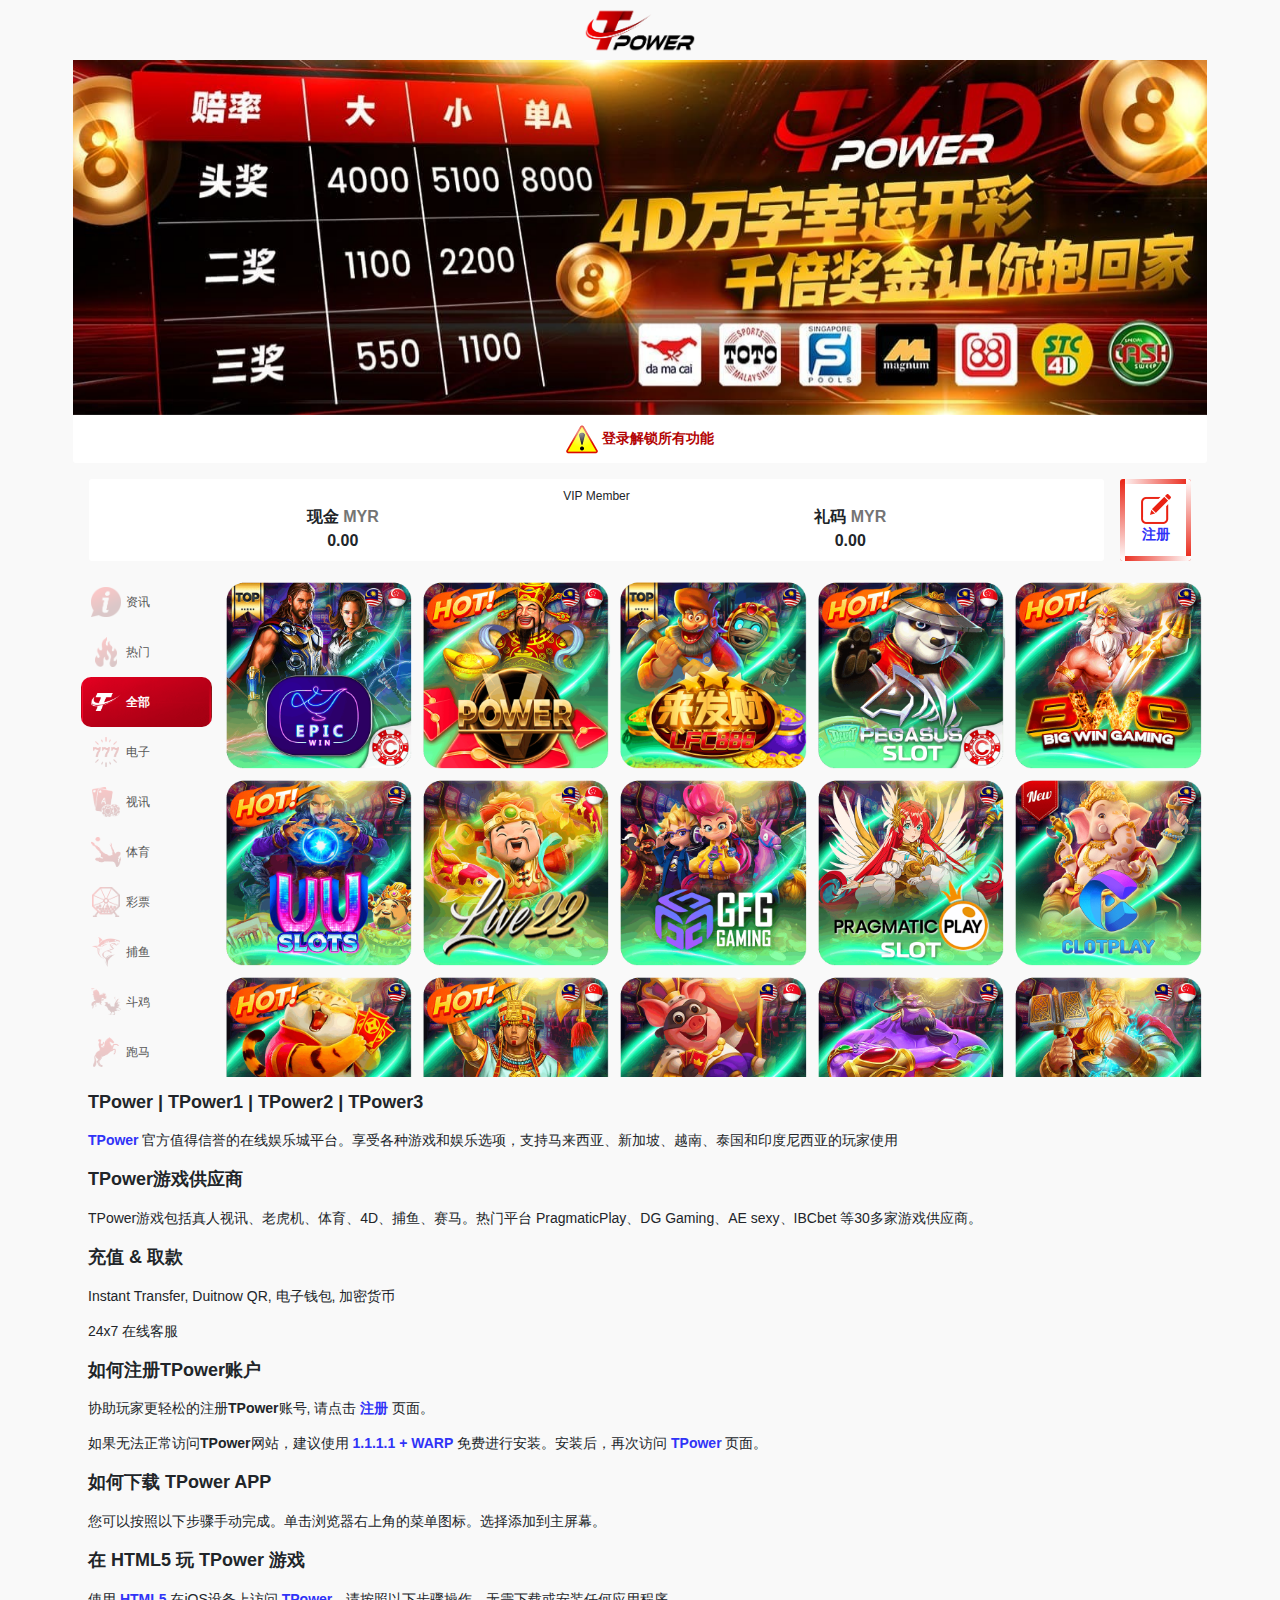
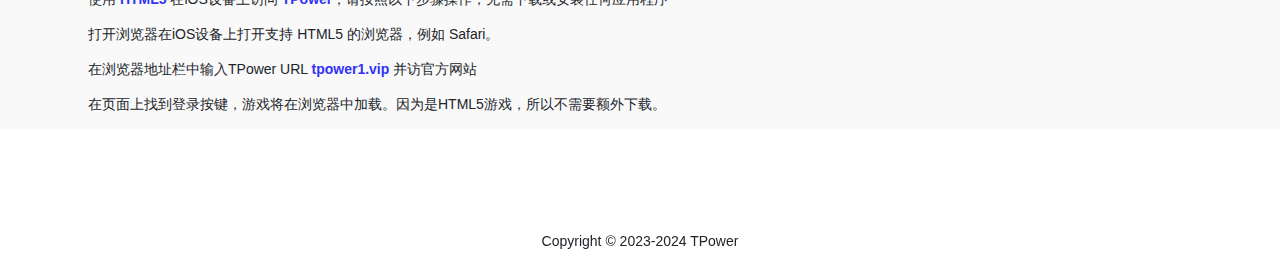
==== commit 023fc8b0: "Update cn.html" ====
--- a/cn.html
+++ b/cn.html
@@ -6,7 +6,7 @@
       <meta name="author" content="TPower" />
       <meta name="title" content="TPower官方网站" />
       <title>TPower官方网站</title>
-      <meta name="description" content="TPower|TPower1|TPower2|TPower3 值得信誉的马来西亚线上娱乐城平台，24x7在线客服，即时转账和快速提款。立即免费加入！" />
+      <meta name="description" content="TPower | TPower1 | TPower2 | TPower3 值得信誉的马来西亚线上娱乐城平台，24x7在线客服，即时转账和快速提款。立即免费加入！" />
       <meta name="keywords" content="tpower, tpower1, tpower2, tpower3, tpower登入, tpower注册, tpower申请, tpower马来西亚, tpower新加坡, tpower泰国, tpower印尼, tpower越南" />
       <meta property="og:site_name" content="TPower Official" />
       <meta property="og:title" content="TPower官方网站" />
@@ -623,7 +623,7 @@
                      <p>24x7 在线客服</p>
                      <h2>如何注册TPower账户</h2>
                      <p>协助玩家更轻松的注册<b>TPower</b>账号, 请点击 <a href=" https://www.tpower3.com/Signup/UA0RZ4BJK" rel="nofollow" target="_blank"><b>注册</b></a> 页面。</p>
-                     <p><b>TPower</b>不接受的国家，可以访问全球博彩导航 <a href="https://cryptobet2u.com/zh" target="_blank"><b>Cryptobet2U</b></a> 页面。
+                     
                      <p>如果无法正常访问<b>TPower</b>网站，建议使用 <a href="https://one.one.one.one/" target="_blank" rel="nofollow noreferrer noopener"><b>1.1.1.1 + WARP</b></a>
                         免费进行安装。安装后，再次访问 <a href=" https://www.tpower3.com/Signup/UA0RZ4BJK" rel="nofollow" target="_blank"><b>TPower</b></a> 页面。
                      </p>
